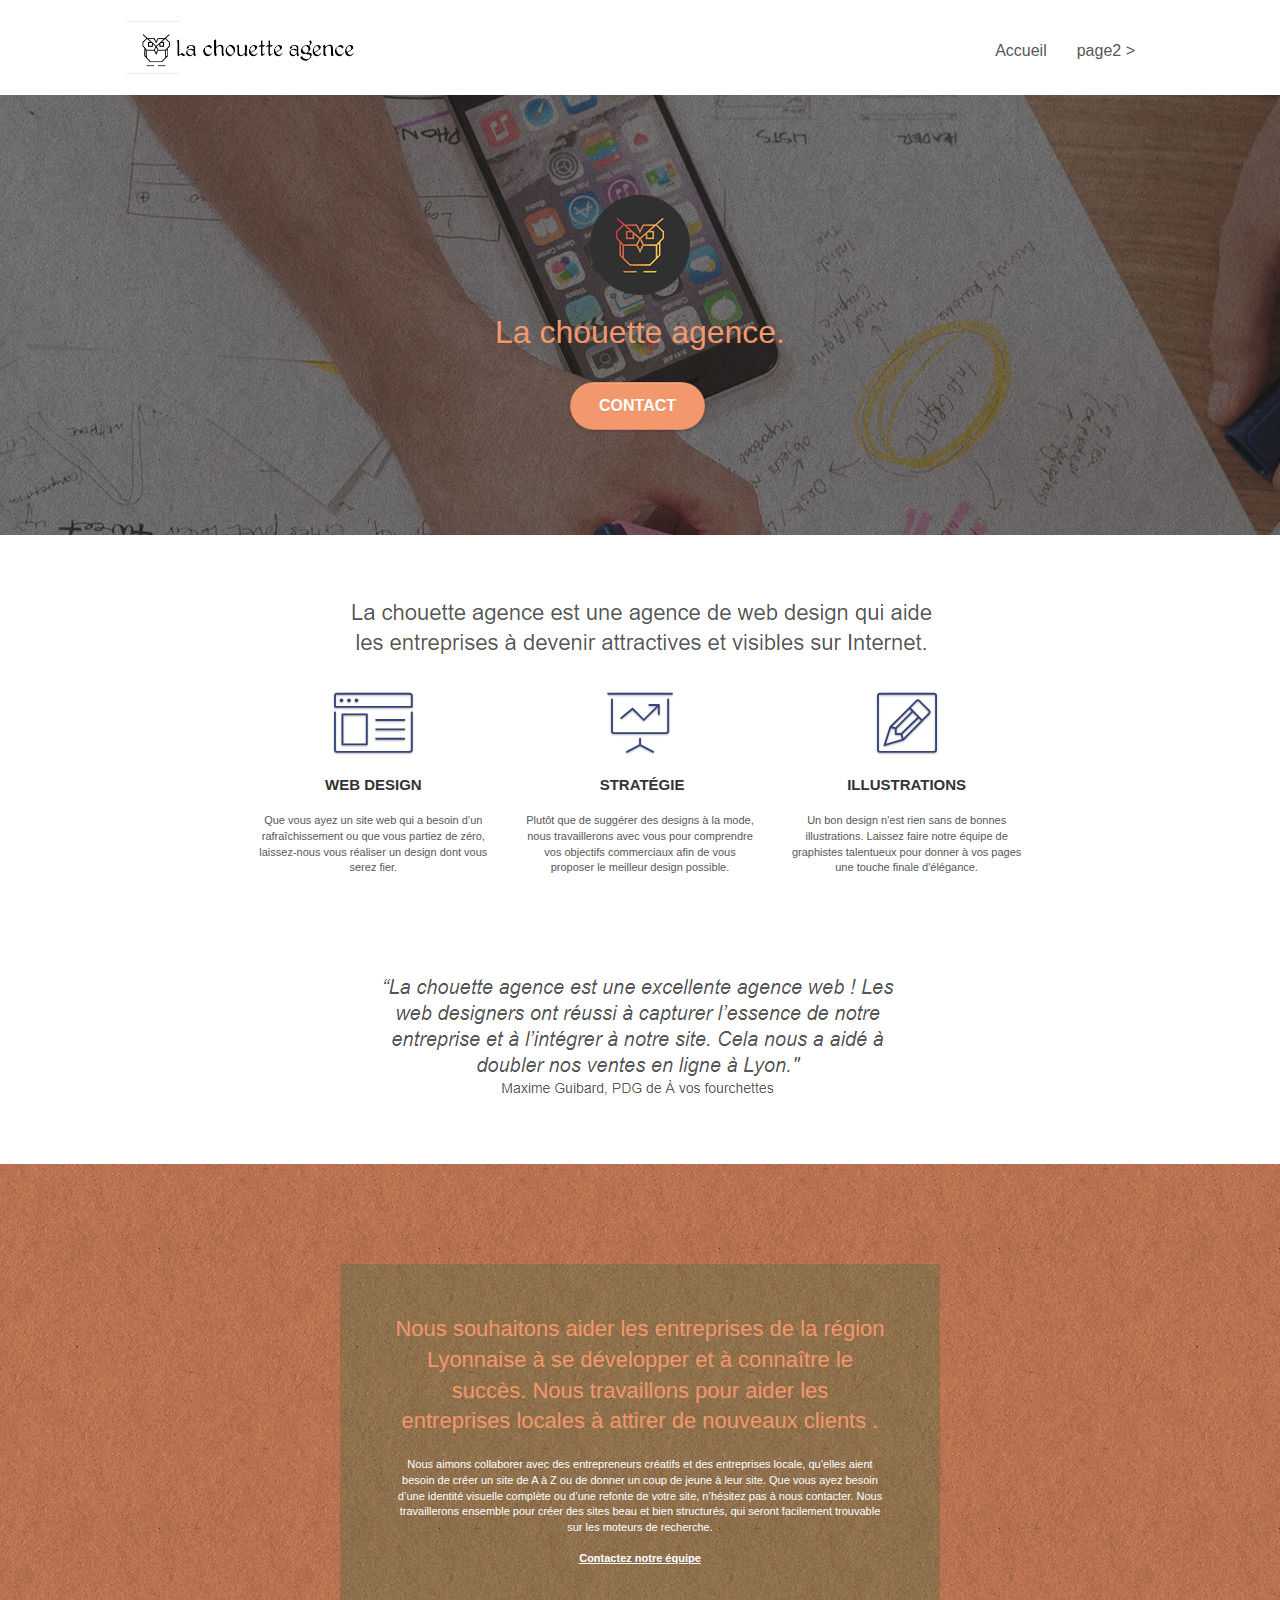
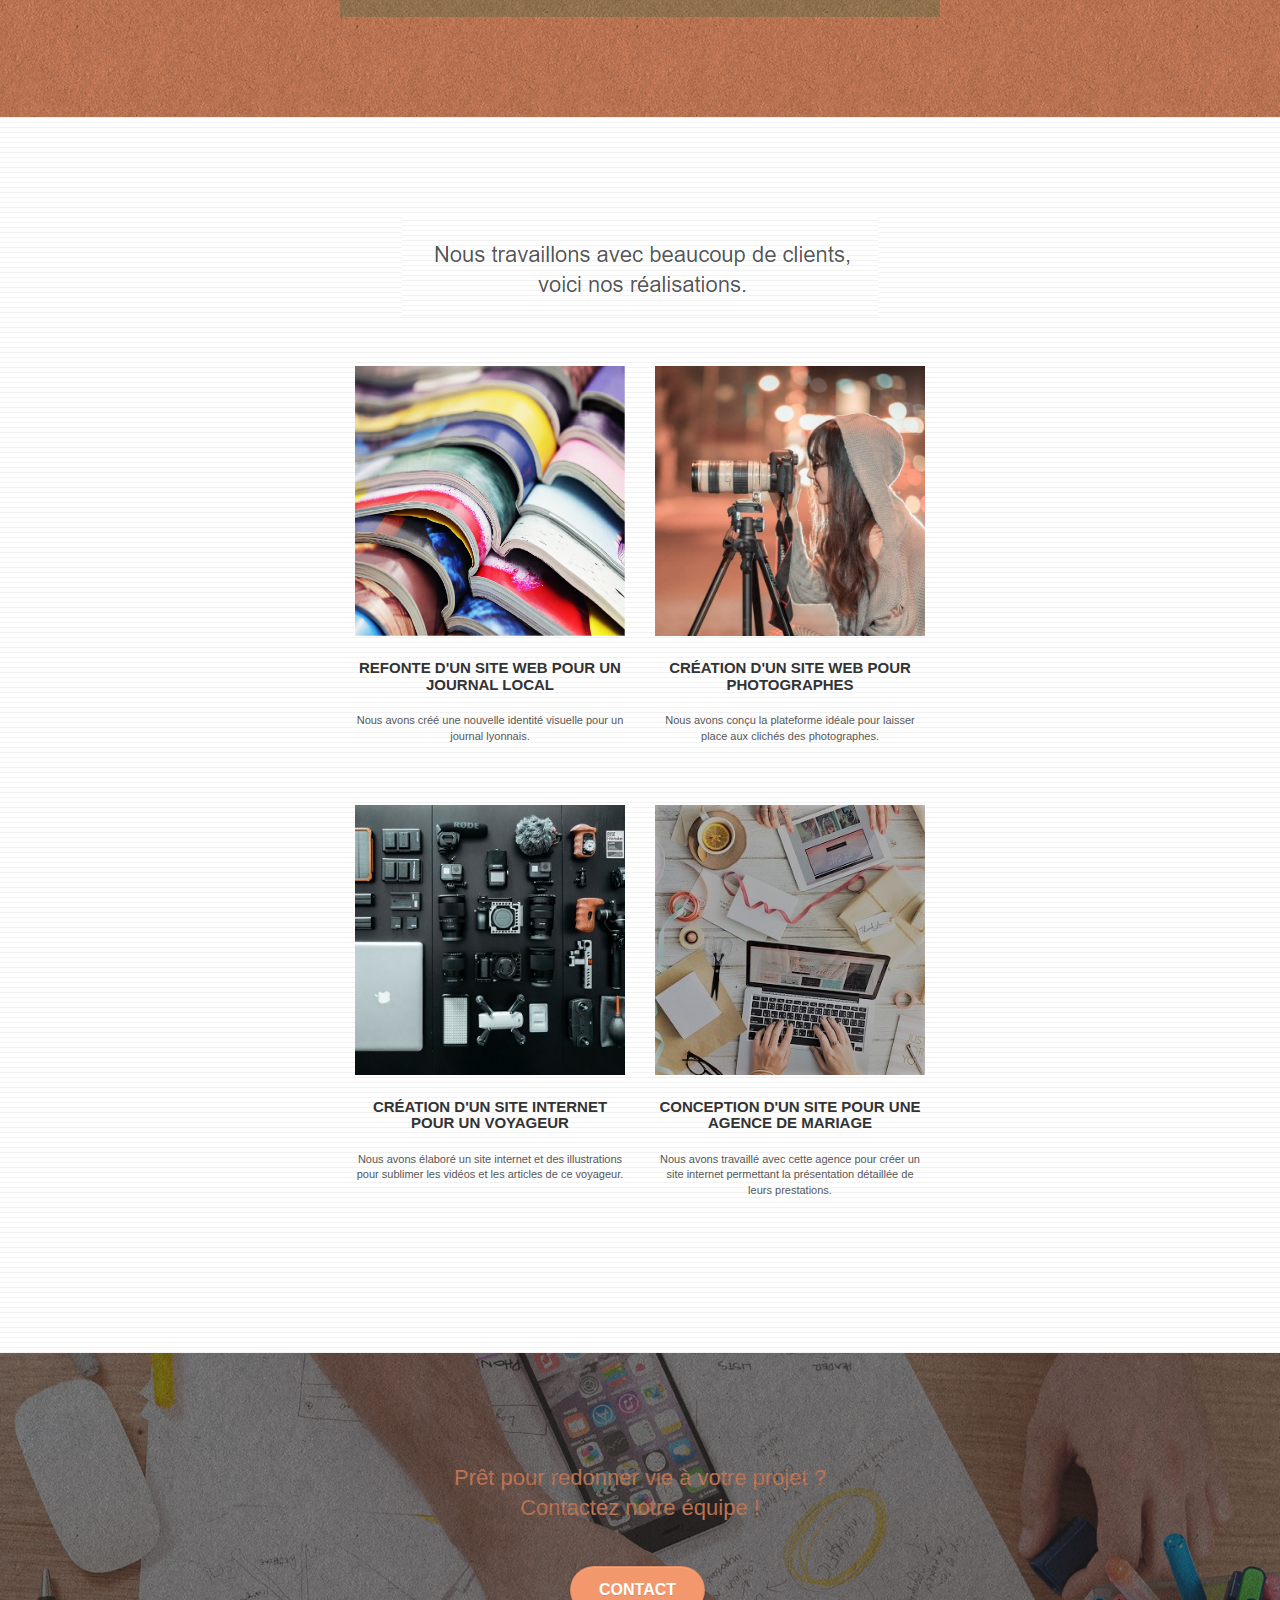
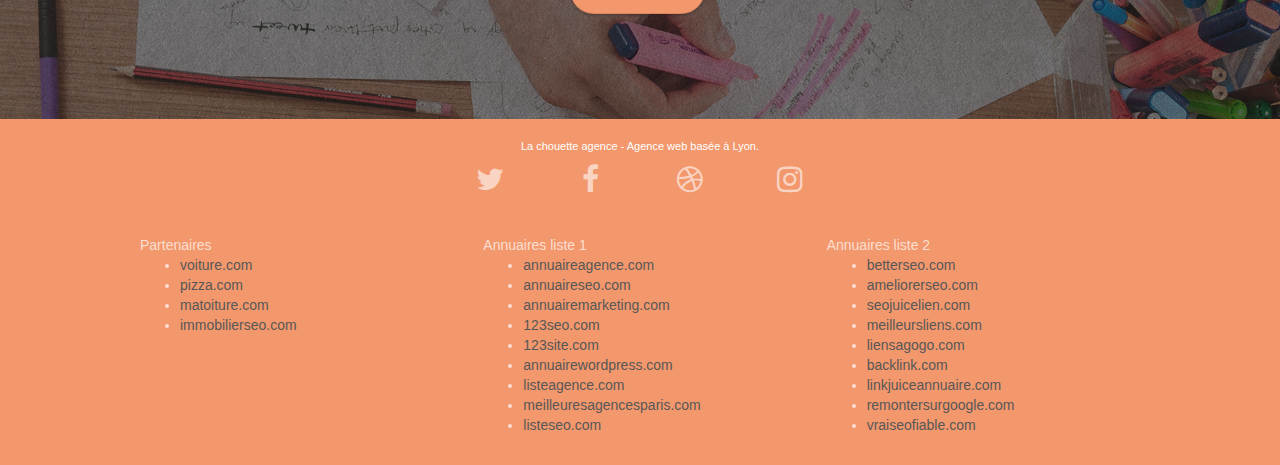
==== index.html @ 631adb6c "premier commit" ====
<!doctype html>
<html lang="Default">
<head>
    <meta charset="utf-8">
    <meta name="keywords" content="seo, google, site web, site internet, agence design paris, agence design, agence design,agence design,agence design,agence design,agence design,agence design,agence design,agence design">
    <meta name="description" content="">
    <meta name="viewport" content="width=device-width, initial-scale=1.0, viewport-fit=cover">
    <link rel="shortcut icon" type="image/png" href="favicon.jpg">
    
	<link rel="stylesheet" type="text/css" href="./css/bootstrap.css">
	<link rel="stylesheet" type="text/css" href="style.css">
	<link rel="stylesheet" type="text/css" href="./css/font-awesome.css">
	<link rel="stylesheet" type="text/css" href="./css/et-line.css">
	
    
	<script src="./js/jquery-2.1.0.js"></script>
	<script src="./js/bootstrap.js"></script>
	<script src="./js/blocs.js"></script>
	<script src="./js/jquery.touchSwipe.js" defer></script>
	<script src="./js/gmaps.js"></script>

    <title>.</title>

    
<!-- Analytics -->
 
<!-- Analytics END -->
    
</head>
<body>
<!-- Principal conteneur -->
<div class="page-container">
    
<!-- bloc-0 -->
<div class="bloc bgc-white l-bloc " id="bloc-0">
	<div class="container bloc-sm">

		<nav class="navbar row">
			<div class="navbar-header">
				<div class="keywords" style="color:#cccccc;font-size:1px;">Agence web à paris, stratégie web, web design, illustrations, design de site web, site web, web, internet, site internet, site</div>
				<a class="navbar-brand" href="index.html"><img src="img/la-chouette-agence.png" alt="paris web design logo agence web meilleure agence" height="40" /></a>
				<div class="keywords" style="color:#cccccc;font-size:1px;">Agence web à paris, stratégie web, web design, illustrations, design de site web, site web, web, internet, site internet, site</div>
				<button id="nav-toggle" type="button" class="ui-navbar-toggle navbar-toggle" data-toggle="collapse" data-target=".navbar-1">
					<span class="sr-only">Toggle navigation</span><span class="icon-bar"></span><span class="icon-bar"></span><span class="icon-bar"></span>
				</button>
			</div>
			<div class="collapse navbar-collapse navbar-1 special-dropdown-nav">
				<ul class="site-navigation nav navbar-nav">
					<li>
						<a href="index.html">Accueil</a>
					</li>
					<li>
					</li>
					<li>
						<a href="page2.html">page2 &gt;</a>
					</li>
				</ul>
			</div>
		</nav>
	</div>
</div>
<!-- bloc-0 END -->

<!-- bloc-1-presentation -->
<div class="bloc bgc-dark-slate-blue bg-banniere d-bloc bg-t-edge bloc-bg-texture texture-paper b-parallax" id="bloc-1-hero">
	<div class="container bloc-lg">
		<div class="row tight-width-whitespace">
			<div class="col-sm-12">
				<img src="img/logo.png" class="center-block image-resize-mode" width="100" alt="La chouette agence, agence web paris, création logo paris" />
				<h1 class="text-center hero-bloc-text tc-white ">
					La chouette agence.
				</h1>
				<div class="text-center">
					<a href="page2.html" class="btn btn-lg btn-clean btn-rd cta-hero btn-atomic-tangerine" id="cta-hero">Contact</a>
				</div>
			</div>
		</div>
	</div>
</div>
<!-- bloc-1-presentation END -->

<!-- bloc-2-services -->
<div class="bloc bgc-white l-bloc" id="bloc-2-services">
	<div class="container bloc-md">
		<div class="row">
			<div class="col-sm-12 text-center">
				<img alt="agence web, agence web paris, web design paris, stratégie web" src="img/title.png" />
			</div>
		</div>
		<div class="row voffset-lg med-width-whitespace">
			<div class="col-sm-4">
				<div class="text-center">
					<span class="et-icon-browser sm-shadow icon-dark-slate-blue icons icon-lg"></span>
				</div>
				<h3 class="mg-md text-center">
					Web design
				</h3>
				<p class="text-center ">
					Que vous ayez un site web qui a besoin d&rsquo;un rafraîchissement ou que vous partiez de zéro, laissez-nous vous réaliser un design dont vous serez fier.
				</p>
			</div>
			<div class="col-sm-4">
				<div class="text-center">
					<span class="et-icon-presentation sm-shadow icon-dark-slate-blue icons icon-lg"></span>
				</div>
				<h3 class="mg-md text-center">
					&nbsp;Stratégie
				</h3>
				<p class="text-center ">
					Plutôt que de suggérer des designs à la mode, nous travaillerons avec vous pour comprendre vos objectifs commerciaux afin de vous proposer le meilleur design possible.<br>
				</p>
			</div>
			<div class="col-sm-4">
				<div class="text-center">
					<span class="et-icon-edit sm-shadow icon-dark-slate-blue icons icon-lg"></span>
				</div>
				<h3 class="mg-md text-center">
					Illustrations
				</h3>
				<p class="text-center ">
					Un bon design n'est rien sans de bonnes illustrations. Laissez faire notre équipe de graphistes talentueux pour donner à vos pages une touche finale d'élégance.
				</p>
			</div>
		</div>
		<div class="row voffset-lg voffset">
			<div class="col-xs-12 col-md-8 col-md-offset-2 text-center">
				<img alt="agence web, agence web paris, web design paris, stratégie web" src="img/citation.png" />

			</div>
		</div>
	</div>
</div>
<!-- bloc-2-services END -->

<!-- bloc-3-what-i-do -->
<div class="bloc tc-white bgc-atomic-tangerine bg-presentation d-bloc bloc-bg-texture texture-paper b-parallax" id="bloc-3-what-i-do">
	<div class="container bloc-lg">
		<div class="row tight-width-whitespace black-background">
			<div class="col-sm-12">
				<h2 class="mg-md text-center tc-white">
					Nous souhaitons aider les entreprises de la région Lyonnaise à se développer et à connaître le succès. Nous travaillons pour aider les entreprises locales à attirer de nouveaux clients .<br>
				</h2>
				<p class="text-center white">
					Nous aimons collaborer avec des entrepreneurs créatifs et des entreprises locale, qu’elles aient besoin de créer un site de A à Z ou de donner un coup de jeune à leur site. Que vous ayez besoin d’une identité visuelle complète ou d’une refonte de votre site, n’hésitez pas à nous contacter. Nous travaillerons ensemble pour créer des sites beau et bien structurés, qui seront facilement trouvable sur les moteurs de recherche. <br><br><a class="ltc-white bold-link" href="page2.html">Contactez notre équipe</a><br>
				</p>
			</div>
		</div>
	</div>
</div>
<!-- bloc-3-what-i-do END -->

<!-- bloc-4-portfolio -->
<div class="bloc bgc-white bg-lines-h2-bg bg-repeat l-bloc" id="bloc-4-portfolio">
	<div class="container bloc-lg">
		<div class="row">
			<div class="col-sm-12 text-center">
				<img alt="agence web, agence web paris, web design paris, stratégie web" src="img/title2.png" />
			</div>
		</div>
		<div class="row tight-width-whitespace portfolio-row">
			<div class="col-sm-6">
				<a href="#" data-lightbox="img/1.jpg" data-gallery-id="gallery-1" data-caption="Refonte d'un site web pour un journal local" data-frame="snapshot-lb"><img src="img/1.jpg" alt="paris web design logo agence web meilleure agence et refonte site web journal" class="img-responsive portfolio-thumb" /></a>
				<h3 class="mg-md text-center">
					Refonte d'un site web pour un journal local
				</h3>
				<p class="text-center">
					Nous avons créé une nouvelle identité visuelle pour un journal lyonnais.
				</p>
			</div>
			<div class="col-sm-6">
				<a href="#" data-lightbox="img/2.jpg" data-gallery-id="gallery-1" data-caption="Création d'un site web pour photographes" data-frame="snapshot-lb"><img src="img/2.jpg" class="img-responsive portfolio-thumb" alt="paris web design logo agence web meilleure agence, Création d'un site web pour photographes" /></a>
				<h3 class="mg-md text-center">
					Création d'un site web pour photographes
				</h3>
				<p class="text-center">
					Nous avons conçu la plateforme idéale pour laisser place aux clichés des photographes.
				</p>
			</div>
		</div>
		<div class="row tight-width-whitespace portfolio-row">
			<div class="col-sm-6">
				<a href="#" data-lightbox="img/3.bmp" data-gallery-id="gallery-1" data-caption="Création d'un site internet pour un voyageur" data-frame="snapshot-lb"><img src="img/3.bmp" class="img-responsive portfolio-thumb" alt="paris web design logo agence web meilleure agence, Création d'un site web pour voyageur"/></a>
				<h3 class="mg-md text-center">
					Création d'un site internet pour un voyageur
				</h3>
				<p class="text-center">
					Nous avons élaboré un site internet et des illustrations pour sublimer les vidéos et les articles de ce voyageur.
				</p>
			</div>
			<div class="col-sm-6">
				<a href="#" data-lightbox="img/4.bmp" data-gallery-id="gallery-1" data-caption="Conception d'un site pour une agence de mariage" data-frame="snapshot-lb"><img src="img/4.bmp" class="img-responsive portfolio-thumb" alt="paris web design logo agence web meilleure agence, Création d'un site web pour agence de mariage" /></a>
				<h3 class="mg-md text-center">
					Conception d'un site pour une agence de mariage
				</h3>
				<p class="text-center">
					Nous avons travaillé avec cette agence pour créer un site internet permettant la présentation détaillée de leurs prestations.
				</p>
			</div>
		</div>
	</div>
</div>
<!-- bloc-4-portfolio END -->

<!-- bloc-5-cta -->
<div class="bloc bgc-dark-slate-blue bg-banniere d-bloc bloc-bg-texture texture-paper" id="bloc-5-cta">
	<div class="container bloc-lg">
		<div class="row">
			<h2 class="mg-md text-center tc-white">
				Prêt pour redonner vie à votre projet ?<br>Contactez notre équipe !
			</h2>
			<div class="col-sm-12 text-center">
				<a href="page2.html" class="btn btn-atomic-tangerine btn-clean btn-rd btn-lg cta-hero">Contact</a>
			</div>
		</div>
	</div>
</div>
<!-- bloc-5-cta END -->

<!-- Footer - bloc-8 -->
<div class="bloc bgc-atomic-tangerine d-bloc" id="bloc-8">
	<div class="container bloc-sm">
		<div class="row">
			<div class="col-sm-12">
				<p class="text-center white">
					La chouette agence - Agence web basée à Lyon.<br>
				</p>
				<div class="row row-no-gutters social">
					<div class="col-sm-3">
						<div class="text-center">
							<a class="social" href="index.html"><span class="fa fa-twitter icon-md"></span></a>
						</div>
					</div>
					<div class="col-sm-3">
						<div class="text-center">
							<a class="social" href="index.html"><span class="fa fa-facebook icon-md"></span></a>
						</div>
					</div>
					<div class="col-sm-3">
						<div class="text-center">
							<a class="social" href="index.html"><span class="fa fa-dribbble icon-md"></span></a>
						</div>
					</div>
					<div class="col-sm-3">
						<div class="text-center">
							<a class="social" href="index.html"><span class="fa fa-instagram icon-md"></span></a>
						</div>
					</div>
					<div class="keywords" style="color:#F3976C;">Agence web à paris, stratégie web, web design, illustrations, design de site web, site web, web, internet, site internet, site</div>
				</div>
				<div class="row">
					<div class="col-sm-4">
						Partenaires
							<ul>
								<li><a href="voiture.com">voiture.com</a></li>
								<li><a href="pizza.com">pizza.com</a></li>
								<li><a href="matoiture.com">matoiture.com</a></li>
								<li><a href="immobilierseo.com">immobilierseo.com</a></li>
							</ul>		
					</div>
					<div class="col-sm-4">
						Annuaires liste 1
						<ul>
							<li><a href="annuaireagence.com">annuaireagence.com</a></li>
							<li><a href="annuaireseo.com">annuaireseo.com</a></li>
							<li><a href="annuairemarketing.com">annuairemarketing.com</a></li>
							<li><a href="123seoture.com">123seo.com</a></li>
							<li><a href="123site.com">123site.com</a></li>
							<li><a href="annuairewordpress.com">annuairewordpress.com</a></li>
							<li><a href="listeagence.com">listeagence.com</a></li>
							<li><a href="meilleuresagencesparis.com">meilleuresagencesparis.com</a></li>
							<li><a href="listeseo.com">listeseo.com</a></li>
						</ul>
					</div>
					<div class="col-sm-4">
						Annuaires liste 2
						<ul>
							<li><a href="betterseo.com">betterseo.com</a></li>
							<li><a href="ameliorerseo.com">ameliorerseo.com</a></li>
							<li><a href="seojuicelien.com">seojuicelien.com</a></li>
							<li><a href="meilleursliens.com">meilleursliens.com</a></li>
							<li><a href="liensagogo.com">liensagogo.com</a></li>
							<li><a href="backlink.com">backlink.com</a></li>
							<li><a href="linkjuiceannuaire.com">linkjuiceannuaire.com</a></li>
							<li><a href="remontersurgoogle.com">remontersurgoogle.com</a></li>
							<li><a href="vraiseofiable.com">vraiseofiable.com</a></li>
						</ul>
					</div>
				</div>
			</div>
		</div>
	</div>
</div>
<!-- Footer - bloc-8 END -->

</div>
<!-- Principal conteneur END -->
    

</body>
</html>
---- style.css ----
body {
    margin: 0;
    padding: 0;
    background: #FFF;
    overflow-x: hidden;
    -webkit-font-smoothing: antialiased;
    -moz-osx-font-smoothing: grayscale;
}

a,
button {
    transition: all .3s ease-in-out;
    outline: none!important;
}

a:hover {
    text-decoration: none;
    cursor: pointer;
}

#page-loading-blocs-notifaction {
    position: fixed;
    top: 0;
    bottom: 0;
    width: 100%;
    z-index: 100000;
    background: #FFFFFF url("img/pageload-spinner.gif") no-repeat center center;
}

.bloc {
    width: 100%;
    clear: both;
    background: 50% 50% no-repeat;
    padding: 0 50px;
    -webkit-background-size: cover;
    -moz-background-size: cover;
    -o-background-size: cover;
    background-size: cover;
    position: relative;
}

.bloc .container {
    padding-left: 0;
    padding-right: 0;
}

.bloc-lg {
    padding: 100px 50px;
}

.bloc-md {
    padding: 50px;
}

.bloc-sm {
    padding: 20px 50px;
}

.bg-center,
.bg-l-edge,
.bg-r-edge,
.bg-t-edge,
.bg-b-edge,
.bg-tl-edge,
.bg-bl-edge,
.bg-tr-edge,
.bg-br-edge,
.bg-repeat {
    -webkit-background-size: auto!important;
    -moz-background-size: auto!important;
    -o-background-size: auto!important;
    background-size: auto!important;
}

.bg-repeat {
    background: repeat;
}

.bg-t-edge {
    background: top no-repeat;
}

.bloc-bg-texture::before {
    content: "";
    background-size: 2px 2px;
    position: absolute;
    top: 0;
    bottom: 0;
    left: 0;
    right: 0;
}

.texture-paper::before {
    background: url("img/texture-paper.png");
    background-size: 280px 280px;
}

.b-parallax {
    background-attachment: fixed;
}

.d-bloc {
    color: rgba(255, 255, 255, .7);
}

.d-bloc button:hover {
    color: rgba(255, 255, 255, .9);
}

.d-bloc .icon-round,
.d-bloc .icon-square,
.d-bloc .icon-rounded,
.d-bloc .icon-semi-rounded-a,
.d-bloc .icon-semi-rounded-b {
    border-color: rgba(255, 255, 255, .9);
}

.d-bloc .divider-h span {
    border-color: rgba(255, 255, 255, .2);
}

.d-bloc .a-btn,
.d-bloc .navbar a,
.d-bloc .navbar-brand,
.d-bloc a .icon-sm,
.d-bloc a .icon-md,
.d-bloc a .icon-lg,
.d-bloc a .icon-xl,
.d-bloc h1 a,
.d-bloc h2 a,
.d-bloc h3 a,
.d-bloc h4 a,
.d-bloc h5 a,
.d-bloc h6 a,
.d-bloc p a {
    color: rgba(255, 255, 255, .6);
}

.d-bloc .a-btn:hover,
.d-bloc .navbar a:hover,
.d-bloc .navbar-brand:hover,
.d-bloc a:hover .icon-sm,
.d-bloc a:hover .icon-md,
.d-bloc a:hover .icon-lg,
.d-bloc a:hover .icon-xl,
.d-bloc h1 a:hover,
.d-bloc h2 a:hover,
.d-bloc h3 a:hover,
.d-bloc h4 a:hover,
.d-bloc h5 a:hover,
.d-bloc h6 a:hover,
.d-bloc p a:hover {
    color: rgba(255, 255, 255, 1);
}

.d-bloc .navbar-toggle .icon-bar {
    background: rgba(255, 255, 255, 1);
}

.d-bloc .btn-wire,
.d-bloc .btn-wire:hover {
    color: rgba(255, 255, 255, 1);
    border-color: rgba(255, 255, 255, 1);
}

.d-bloc .panel {
    color: rgba(0, 0, 0, .5);
}

.d-bloc .panel button:hover {
    color: rgba(0, 0, 0, .7);
}

.d-bloc .panel icon {
    border-color: rgba(0, 0, 0, .7);
}

.d-bloc .panel .divider-h span {
    border-color: rgba(0, 0, 0, .1);
}

.d-bloc .panel .a-btn {
    color: rgba(0, 0, 0, .6);
}

.d-bloc .panel .a-btn:hover {
    color: rgba(0, 0, 0, 1);
}

.d-bloc .panel .btn-wire,
.d-bloc .panel .btn-wire:hover {
    color: rgba(0, 0, 0, .7);
    border-color: rgba(0, 0, 0, .3);
}

.d-bloc .panel,
.l-bloc {
    color: rgba(0, 0, 0, .5);
}

.d-bloc .panel button:hover,
.l-bloc button:hover {
    color: rgba(0, 0, 0, .7);
}

.l-bloc .icon-round,
.l-bloc .icon-square,
.l-bloc .icon-rounded,
.l-bloc .icon-semi-rounded-a,
.l-bloc .icon-semi-rounded-b {
    border-color: rgba(0, 0, 0, .7);
}

.d-bloc .panel .divider-h span,
.l-bloc .divider-h span {
    border-color: rgba(0, 0, 0, .1);
}

.d-bloc .panel .a-btn,
.l-bloc .a-btn,
.l-bloc .navbar a,
.l-bloc .navbar-brand,
.l-bloc a .icon-sm,
.l-bloc a .icon-md,
.l-bloc a .icon-lg,
.l-bloc a .icon-xl,
.l-bloc h1 a,
.l-bloc h2 a,
.l-bloc h3 a,
.l-bloc h4 a,
.l-bloc h5 a,
.l-bloc h6 a,
.l-bloc p a {
    color: rgba(0, 0, 0, .6);
}

.d-bloc .panel .a-btn:hover,
.l-bloc .a-btn:hover,
.l-bloc .navbar a:hover,
.l-bloc .navbar-brand:hover,
.l-bloc a:hover .icon-sm,
.l-bloc a:hover .icon-md,
.l-bloc a:hover .icon-lg,
.l-bloc a:hover .icon-xl,
.l-bloc h1 a:hover,
.l-bloc h2 a:hover,
.l-bloc h3 a:hover,
.l-bloc h4 a:hover,
.l-bloc h5 a:hover,
.l-bloc h6 a:hover,
.l-bloc p a:hover {
    color: rgba(0, 0, 0, 1);
}

.l-bloc .navbar-toggle .icon-bar {
    color: rgba(0, 0, 0, .6);
}

.d-bloc .panel .btn-wire,
.d-bloc .panel .btn-wire:hover,
.l-bloc .btn-wire,
.l-bloc .btn-wire:hover {
    color: rgba(0, 0, 0, .7);
    border-color: rgba(0, 0, 0, .3);
}

.voffset {
    margin-top: 30px;
}

.voffset-lg {
    margin-top: 80px;
}

.row-no-gutters {
    margin-right: 0;
    margin-left: 0;
}

.row.row-no-gutters > [class^="col-"],
.row.row-no-gutters > [class*=" col-"] {
    padding-right: 0;
    padding-left: 0;
}

#bloc-1-hero h1 {
    font-size: 32px;
}

.navbar {
    margin-bottom: 0;
    z-index: 1;
}

.navbar-brand {
    height: auto;
    padding: 3px 15px;
    font-size: 25px;
    font-weight: normal;
    font-weight: 600;
    line-height: 44px;
}

.navbar-brand img {
    max-height: 200px;
    margin: 0 5px 0 0;
    display: inline;
}

.navbar-brand img[src$=svg] {
    min-width: 100px;
}

.nav-center .navbar-brand img {
    margin: 0;
}

.navbar .nav {
    padding-top: 2px;
    margin-right: -16px;
    float: right;
    z-index: 1;
}

.nav > li {
    float: left;
    margin-top: 4px;
    font-size: 16px;
}

.navbar-nav .open .dropdown-menu > li > a {
    text-align: inherit;
}

.nav > li a:hover,
.nav > li a:focus {
    background: transparent;
}

.navbar-toggle {
    margin: 10px 10px 0 0;
    border: 0px;
}

.navbar-toggle:hover {
    background: transparent!important;
}

.navbar-toggle .icon-bar {
    background-color: rgba(0, 0, 0, .5);
    width: 26px;
}

.nav-invert .navbar .nav {
    float: left;
}

.nav-invert .navbar-header,
.nav-invert .navbar-brand {
    float: right;
    position: relative;
    z-index: 2;
}

@media (min-width: 768px) {
    .site-navigation {
        position: absolute;
        top: 50%;
        right: 20px;
        transform: translate(0, -50%);
        -webkit-transform: translateY(-50%);
    }
    .nav > li .dropdown-menu a,
    .nav > li .dropdown-menu a:hover {
        color: #484848;
    }
    .nav-invert .site-navigation {
        left: 0;
        right: 0;
    }
    .nav-center {
        text-align: center;
    }
    .nav-center .navbar-header {
        width: 100%;
    }
    .nav-center .navbar-header,
    .nav-center .navbar-brand,
    .nav-center .nav > li {
        float: none;
        display: inline-block;
    }
    .nav-center .site-navigation {
        position: relative;
        width: 100%;
        right: 0;
        margin-right: 0px;
        margin-top: 20px;
    }
    .nav-center.mini-nav .navbar-toggle {
        float: none;
        margin: 10px auto 0;
    }
}

.nav > li > .dropdown a {
    background: none!important;
    display: block;
    padding: 14px 15px;
}

nav .caret {
    margin: 0 5px;
}

.dropdown-menu .dropdown-menu {
    top: -8px;
    left: 100%;
}

.dropdown-menu .dropmenu-flow-right {
    top: 100%;
    left: 0;
    margin-left: -1px;
    border-top-left-radius: 0;
    border-top-right-radius: 0;
}

.dropdown-menu .dropdown span {
    border: 4px solid black;
    border-top-color: transparent;
    border-right-color: transparent;
    border-bottom-color: transparent;
    margin: 6px -5px 0 0!important;
    float: right;
}

.mg-md {
    margin-top: 10px;
    margin-bottom: 20px;
}

.mg-lg {
    margin-top: 10px;
    margin-bottom: 40px;
}

.btn {
    margin: 0 5px 5px 0;
}

.btn.pull-right {
    margin: 0 0 5px 5px;
}

.btn-d,
.btn-d:hover,
.btn-d:focus {
    color: #FFF;
    background: rgba(0, 0, 0, .3);
}

button {
    outline: none!important;
}

.btn-rd {
    border-radius: 40px;
}

.btn-clean {
    border: 1px solid rgba(0, 0, 0, .08);
    border-bottom-color: rgba(0, 0, 0, .1);
    text-shadow: 0 1px 0 rgba(0, 0, 1, .1);
    box-shadow: 0 1px 3px rgba(0, 0, 1, .25), inset 0 1px 0 0 rgba(255, 255, 255, .15);
}

.icon-md {
    font-size: 30px!important;
}

.icon-lg {
    font-size: 60px!important;
}

.sm-shadow {
    text-shadow: 0 1px 2px rgba(0, 0, 0, .3);
}

.panel-sq,
.panel-sq .panel-heading,
.panel-sq .panel-footer {
    border-radius: 0;
}

.panel-rd {
    border-radius: 30px;
}

.panel-rd .panel-heading {
    border-radius: 29px 29px 0 0;
}

.panel-rd .panel-footer {
    border-radius: 0 0 29px 29px;
}

.form-control {
    border-color: rgba(0, 0, 0, .1);
    box-shadow: none;
}

.scrollToTop {
    width: 40px;
    height: 40px;
    position: fixed;
    bottom: 20px;
    right: 20px;
    opacity: 0;
    z-index: 500;
    transition: all .3s ease-in-out;
}

.scrollToTop span {
    margin-top: 6px;
}

.showScrollTop {
    font-size: 14px;
    opacity: 1;
}

a[data-lightbox] {
    position: relative;
    display: block;
    text-align: center;
}

a[data-lightbox]:hover::before {
    content: "+";
    font-family: "HelveticaNeue-Light", "Helvetica Neue Light", "Helvetica Neue", Helvetica, Arial;
    font-size: 32px;
    width: 50px;
    height: 50px;
    margin-left: -25px;
    border-radius: 50%;
    background: rgba(0, 0, 0, .6);
    color: #FFF;
    font-weight: 100;
    z-index: 1;
    position: absolute;
    top: 50%;
    transform: translateY(-50%);
    -webkit-transform: translateY(-50%);
}

a[data-lightbox]:hover img {
    opacity: 0.6;
    -webkit-animation-fill-mode: none;
    animation-fill-mode: none;
}

#lightbox-modal {
    display: flex;
    align-items: center;
}

#lightbox-modal .modal-dialog {
    width: 90%;
    max-width: 900px;
    margin: 0 auto 0;
}

#lightbox-modal .modal-dialog img {
    max-height: 90vh;
    margin: 0 auto;
}

.lightbox-caption {
    padding: 20px;
    color: #FFF;
    background: rgba(0, 0, 0, .5);
    position: absolute;
    left: 15px;
    right: 15px;
    bottom: 5px;
}

.close-lightbox {
    color: #FFF;
    font-size: 30px;
    position: absolute;
    top: 20px;
    right: 20px;
    z-index: 20;
    background: rgba(0, 0, 0, .5);
    border: none;
    line-height: 30px;
    padding: 0 9px 5px;
    opacity: 0.3;
}

.close-lightbox:hover,
.next-lightbox:hover,
.prev-lightbox:hover {
    opacity: 1.0;
    color: #FFF;
}

.next-lightbox,
.prev-lightbox {
    font-size: 20px;
    color: rgba(255, 255, 255, .9);
    background: rgba(0, 0, 0, .5);
    transition: all .2s ease-in-out;
    position: absolute;
    top: 45%;
    z-index: 1;
    opacity: 0.4;
}

.next-lightbox {
    padding: 6px 8px 1px 13px;
    right: 25px;
}

.prev-lightbox {
    padding: 6px 13px 1px 10px;
    left: 25px;
}

.snapshot-lb .modal-body {
    padding-bottom: 45px;
}

.snapshot-lb .lightbox-caption {
    padding: 0;
    color: rgba(0, 0, 0, .5);
    background: none;
}

h1,
h2,
h3,
h4,
h5,
h6,
p,
label,
.btn,
a {
    font-family: "helvetica";
    font-weight: 400;
    color: #575757!important;
}

.container {
    max-width: 1000px;
}

.hero-bloc-text {
    font-size: 38px;
}

.hero-bloc-text-sub {
    font-size: 36px;
}

.statement-bloc-text {
    line-height: 26px;
    font-style: italic;
    font-size: 20px;
    text-align: center;
    font-weight: lighter;
    max-width: 520px;
    margin: auto auto auto auto;
}

p {
    font-size: 11px;
}

.tight-width-whitespace {
    max-width: 600px;
    margin: auto auto auto auto;
}

.h1 {
    font-size: 20px;
    font-family: "Open Sans";
}

.cta-hero {
    margin-top: 22px;
    color: #FFFFFF!important;
    text-transform: uppercase;
    padding: 12px 28px 12px 28px;
    font-size: 16px;
    font-weight: 700;
}

.social {
    max-width: 400px;
    margin: auto auto auto auto;
}

h2 {
    font-size: 22px;
    line-height: 1.4em;
}

h3 {
    font-size: 15px;
    text-transform: uppercase;
    font-weight: 700;
    color: #333333!important;
}

.med-width-whitespace {
    max-width: 800px;
    margin: auto auto auto auto;
    box-shadow: 0px 0px 0px #000000;
}

h1 {
    color: #333333!important;
}

h4 {
    color: #333333!important;
}

.icons {
    margin-bottom: 14px;
    margin-top: 24px;
}

.white {
    color: #FFFFFF!important;
}

.portfolio-thumb {
    margin-bottom: 24px;
}

.portfolio-row {
    margin-bottom: 44px;
    margin-top: 50px;
}

.avatar {
    box-shadow: 0px 4px 9px rgba(0, 0, 0, 0.3);
}

.black-background {
    background-color: rgba(165, 147, 99, 0.7);
    padding: 40px 40px 40px 40px;
}

.bold-link {
    font-weight: 900;
    text-decoration: underline!important;
}

.bgc-white {
    background-color: #FFFFFF;
}

.bgc-dark-slate-blue {
    background-color: #364577;
}

.bgc-atomic-tangerine {
    background-color: #F3976C;
}

.tc-white {
    color: #F3976C!important;
}

.btn-atomic-tangerine {
    background: #F3976C;
    color: #FFFFFF!important;
}

.btn-atomic-tangerine:hover {
    background: #c27956!important;
    color: #FFFFFF!important;
}

.ltc-white {
    color: #FFFFFF!important;
}

.ltc-white:hover {
    color: #cccccc!important;
}

.ltc-atomic-tangerine {
    color: #F3976C!important;
}

.ltc-atomic-tangerine:hover {
    color: #c27956!important;
}

.icon-dark-slate-blue {
    color: #364577!important;
    border-color: #364577!important;
}

.bg-dots-bg {
    background-image: url("img/dots-bg.png");
}

.bg-lines-h2-bg {
    background-image: url("img/lines-h2-bg.png");
}

.bg-banniere {
    background-image: url("img/la-chouette-agence-banniere.jpg");
}

.bg-presentation {
    background-image: url("img/image-de-presentation.bmp");
}

@media (max-width: 1024px) {
    .bloc {
        padding-left: 20px;
        padding-right: 20px;
    }
    .bloc.full-width-bloc,
    .bloc-tile-2.full-width-bloc .container,
    .bloc-tile-3.full-width-bloc .container,
    .bloc-tile-4.full-width-bloc .container {
        padding-left: 0;
        padding-right: 0;
    }
}

@media (max-width: 992px) and (min-width: 768px) {
    .navbar .nav {
        max-width: 80%
    }
    .nav-center.navbar .nav {
        max-width: 100%
    }
}

@media only screen and (min-device-width: 768px) and (max-device-width: 1024px) and (orientation: landscape) {
    .b-parallax {
        background-attachment: scroll;
    }
}

@media only screen and (min-device-width: 1024px) and (max-device-width: 1366px) and (-webkit-min-device-pixel-ratio: 1.5) {
    .b-parallax {
        background-attachment: scroll;
    }
}

@media (max-width: 991px) {
    .container {
        width: 100%;
    }
    .b-parallax {
        background-attachment: scroll;
    }
    .page-container,
    #hero-bloc {
        overflow-x: hidden;
        position: relative;
    }
    .bloc {
        padding-left: constant(safe-area-inset-left);
        padding-right: constant(safe-area-inset-right);
    }
    .bloc-group,
    .bloc-group .bloc {
        display: block;
        width: 100%;
    }
    .bloc-fill-screen .fill-bloc-top-edge,
    .bloc-fill-screen .fill-bloc-bottom-edge {
        padding: 0 20px;
        padding-left: constant(safe-area-inset-left);
        padding-right: constant(safe-area-inset-right);
    }
}

@media (max-width: 767px) {
    .page-container {
        overflow-x: hidden;
        position: relative;
    }
    h1,
    h2,
    h3,
    h4,
    h5,
    h6,
    p,
    #disqus_thread {
        padding-left: 10px!important;
        padding-right: 10px!important;
    }
    .b-parallax {
        background-attachment: scroll;
    }
    .navbar .nav {
        padding-top: 0;
        border-top: 1px solid rgba(0, 0, 0, .2);
        float: none!important;
    }
    .navbar.row {
        margin-left: 0;
        margin-right: 0;
    }
    .site-navigation {
        position: inherit;
        transform: none;
        -webkit-transform: none;
        -ms-transform: none;
    }
    .nav > li {
        margin-top: 0;
        border-bottom: 1px solid rgba(0, 0, 0, .1);
        background: rgba(0, 0, 0, .05);
        text-align: left;
        padding-left: 15px;
        width: 100%;
    }
    .nav > li:hover {
        background: rgba(0, 0, 0, .08);
    }
    .dropdown .dropdown a .caret {
        float: none;
        margin: 5px 0 0 10px!important;
        border: 4px solid black;
        border-bottom-color: transparent;
        border-right-color: transparent;
        border-left-color: transparent;
    }
    #hero-bloc .navbar .nav {
        background: rgba(0, 0, 0, .8);
    }
    #hero-bloc .navbar .nav a {
        color: rgba(255, 255, 255, .6);
    }
    .hero {
        padding: 50px 0;
    }
    .hero-nav {
        left: -1px;
        right: -1px;
    }
    .navbar-collapse {
        padding: 0;
        overflow-x: hidden;
        -webkit-box-shadow: none;
        box-shadow: none;
    }
    .navbar-brand img {
        max-height: 40px;
        width: auto;
    }
    .nav-invert .navbar-header {
        float: none;
        width: 100%;
    }
    .nav-invert .navbar-toggle {
        float: left;
        margin-left: 10px;
    }
    .bloc {
        padding-left: 0;
        padding-right: 0;
    }
    .bloc-xxl,
    .bloc-xl,
    .bloc-lg {
        padding: 40px 0;
    }
    .bloc-sm,
    .bloc-md {
        padding-left: 0;
        padding-right: 0;
    }
    .bloc-tile-2 .container,
    .bloc-tile-3 .container,
    .bloc-tile-4 .container,
    .bloc-fill-screen .fill-bloc-top-edge,
    .bloc-fill-screen .fill-bloc-bottom-edge {
        padding-left: 0;
        padding-right: 0;
    }
    .a-block {
        padding: 0 10px;
    }
    .btn-dwn {
        display: none;
    }
    .voffset {
        margin-top: 5px;
    }
    .voffset-md {
        margin-top: 20px;
    }
    .voffset-lg {
        margin-top: 30px;
    }
    form {
        padding: 5px;
    }
    .close-lightbox {
        display: inline-block;
    }
    .blocsapp-device-iphone5 {
        background-size: 216px 425px;
        padding-top: 60px;
        width: 216px;
        height: 425px;
    }
    .blocsapp-device-iphone5 img {
        width: 180px;
        height: 320px;
    }
}

@media (max-width: 400px) {
    .bloc {
        padding-left: 0;
        padding-right: 0;
    }
}

@media (max-width: 767px) {
    .bloc-mob-center-text {
        text-align: center;
    }
}
---- css/et-line.css ----
@font-face {
    font-family: et-line;
    src: url(../fonts/et-line.eot);
    src: url(../fonts/et-line.eot?#iefix) format('embedded-opentype'), url(../fonts/et-line.woff) format('woff'), url(../fonts/et-line.ttf) format('truetype'), url(../fonts/et-line.svg#et-line) format('svg');
    font-weight: 400;
    font-style: normal
}

.et-icon-adjustments,
.et-icon-alarmclock,
.et-icon-anchor,
.et-icon-aperture,
.et-icon-attachment,
.et-icon-bargraph,
.et-icon-basket,
.et-icon-beaker,
.et-icon-bike,
.et-icon-book-open,
.et-icon-briefcase,
.et-icon-browser,
.et-icon-calendar,
.et-icon-camera,
.et-icon-caution,
.et-icon-chat,
.et-icon-circle-compass,
.et-icon-clipboard,
.et-icon-clock,
.et-icon-cloud,
.et-icon-compass,
.et-icon-desktop,
.et-icon-dial,
.et-icon-document,
.et-icon-documents,
.et-icon-download,
.et-icon-dribbble,
.et-icon-edit,
.et-icon-envelope,
.et-icon-expand,
.et-icon-facebook,
.et-icon-flag,
.et-icon-focus,
.et-icon-gears,
.et-icon-genius,
.et-icon-gift,
.et-icon-global,
.et-icon-globe,
.et-icon-googleplus,
.et-icon-grid,
.et-icon-happy,
.et-icon-hazardous,
.et-icon-heart,
.et-icon-hotairballoon,
.et-icon-hourglass,
.et-icon-key,
.et-icon-laptop,
.et-icon-layers,
.et-icon-lifesaver,
.et-icon-lightbulb,
.et-icon-linegraph,
.et-icon-linkedin,
.et-icon-lock,
.et-icon-magnifying-glass,
.et-icon-map,
.et-icon-map-pin,
.et-icon-megaphone,
.et-icon-mic,
.et-icon-mobile,
.et-icon-newspaper,
.et-icon-notebook,
.et-icon-paintbrush,
.et-icon-paperclip,
.et-icon-pencil,
.et-icon-phone,
.et-icon-picture,
.et-icon-pictures,
.et-icon-piechart,
.et-icon-presentation,
.et-icon-pricetags,
.et-icon-printer,
.et-icon-profile-female,
.et-icon-profile-male,
.et-icon-puzzle,
.et-icon-quote,
.et-icon-recycle,
.et-icon-refresh,
.et-icon-ribbon,
.et-icon-rss,
.et-icon-sad,
.et-icon-scissors,
.et-icon-scope,
.et-icon-search,
.et-icon-shield,
.et-icon-speedometer,
.et-icon-strategy,
.et-icon-streetsign,
.et-icon-tablet,
.et-icon-target,
.et-icon-telescope,
.et-icon-toolbox,
.et-icon-tools,
.et-icon-tools-2,
.et-icon-trophy,
.et-icon-tumblr,
.et-icon-twitter,
.et-icon-upload,
.et-icon-video,
.et-icon-wallet,
.et-icon-wine {
    font-family: et-line;
    speak: none;
    font-style: normal;
    font-weight: 400;
    font-variant: normal;
    text-transform: none;
    line-height: 1;
    -webkit-font-smoothing: antialiased;
    -moz-osx-font-smoothing: grayscale;
    display: inline-block
}

.et-icon-mobile:before {
    content: "\e000"
}

.et-icon-laptop:before {
    content: "\e001"
}

.et-icon-desktop:before {
    content: "\e002"
}

.et-icon-tablet:before {
    content: "\e003"
}

.et-icon-phone:before {
    content: "\e004"
}

.et-icon-document:before {
    content: "\e005"
}

.et-icon-documents:before {
    content: "\e006"
}

.et-icon-search:before {
    content: "\e007"
}

.et-icon-clipboard:before {
    content: "\e008"
}

.et-icon-newspaper:before {
    content: "\e009"
}

.et-icon-notebook:before {
    content: "\e00a"
}

.et-icon-book-open:before {
    content: "\e00b"
}

.et-icon-browser:before {
    content: "\e00c"
}

.et-icon-calendar:before {
    content: "\e00d"
}

.et-icon-presentation:before {
    content: "\e00e"
}

.et-icon-picture:before {
    content: "\e00f"
}

.et-icon-pictures:before {
    content: "\e010"
}

.et-icon-video:before {
    content: "\e011"
}

.et-icon-camera:before {
    content: "\e012"
}

.et-icon-printer:before {
    content: "\e013"
}

.et-icon-toolbox:before {
    content: "\e014"
}

.et-icon-briefcase:before {
    content: "\e015"
}

.et-icon-wallet:before {
    content: "\e016"
}

.et-icon-gift:before {
    content: "\e017"
}

.et-icon-bargraph:before {
    content: "\e018"
}

.et-icon-grid:before {
    content: "\e019"
}

.et-icon-expand:before {
    content: "\e01a"
}

.et-icon-focus:before {
    content: "\e01b"
}

.et-icon-edit:before {
    content: "\e01c"
}

.et-icon-adjustments:before {
    content: "\e01d"
}

.et-icon-ribbon:before {
    content: "\e01e"
}

.et-icon-hourglass:before {
    content: "\e01f"
}

.et-icon-lock:before {
    content: "\e020"
}

.et-icon-megaphone:before {
    content: "\e021"
}

.et-icon-shield:before {
    content: "\e022"
}

.et-icon-trophy:before {
    content: "\e023"
}

.et-icon-flag:before {
    content: "\e024"
}

.et-icon-map:before {
    content: "\e025"
}

.et-icon-puzzle:before {
    content: "\e026"
}

.et-icon-basket:before {
    content: "\e027"
}

.et-icon-envelope:before {
    content: "\e028"
}

.et-icon-streetsign:before {
    content: "\e029"
}

.et-icon-telescope:before {
    content: "\e02a"
}

.et-icon-gears:before {
    content: "\e02b"
}

.et-icon-key:before {
    content: "\e02c"
}

.et-icon-paperclip:before {
    content: "\e02d"
}

.et-icon-attachment:before {
    content: "\e02e"
}

.et-icon-pricetags:before {
    content: "\e02f"
}

.et-icon-lightbulb:before {
    content: "\e030"
}

.et-icon-layers:before {
    content: "\e031"
}

.et-icon-pencil:before {
    content: "\e032"
}

.et-icon-tools:before {
    content: "\e033"
}

.et-icon-tools-2:before {
    content: "\e034"
}

.et-icon-scissors:before {
    content: "\e035"
}

.et-icon-paintbrush:before {
    content: "\e036"
}

.et-icon-magnifying-glass:before {
    content: "\e037"
}

.et-icon-circle-compass:before {
    content: "\e038"
}

.et-icon-linegraph:before {
    content: "\e039"
}

.et-icon-mic:before {
    content: "\e03a"
}

.et-icon-strategy:before {
    content: "\e03b"
}

.et-icon-beaker:before {
    content: "\e03c"
}

.et-icon-caution:before {
    content: "\e03d"
}

.et-icon-recycle:before {
    content: "\e03e"
}

.et-icon-anchor:before {
    content: "\e03f"
}

.et-icon-profile-male:before {
    content: "\e040"
}

.et-icon-profile-female:before {
    content: "\e041"
}

.et-icon-bike:before {
    content: "\e042"
}

.et-icon-wine:before {
    content: "\e043"
}

.et-icon-hotairballoon:before {
    content: "\e044"
}

.et-icon-globe:before {
    content: "\e045"
}

.et-icon-genius:before {
    content: "\e046"
}

.et-icon-map-pin:before {
    content: "\e047"
}

.et-icon-dial:before {
    content: "\e048"
}

.et-icon-chat:before {
    content: "\e049"
}

.et-icon-heart:before {
    content: "\e04a"
}

.et-icon-cloud:before {
    content: "\e04b"
}

.et-icon-upload:before {
    content: "\e04c"
}

.et-icon-download:before {
    content: "\e04d"
}

.et-icon-target:before {
    content: "\e04e"
}

.et-icon-hazardous:before {
    content: "\e04f"
}

.et-icon-piechart:before {
    content: "\e050"
}

.et-icon-speedometer:before {
    content: "\e051"
}

.et-icon-global:before {
    content: "\e052"
}

.et-icon-compass:before {
    content: "\e053"
}

.et-icon-lifesaver:before {
    content: "\e054"
}

.et-icon-clock:before {
    content: "\e055"
}

.et-icon-aperture:before {
    content: "\e056"
}

.et-icon-quote:before {
    content: "\e057"
}

.et-icon-scope:before {
    content: "\e058"
}

.et-icon-alarmclock:before {
    content: "\e059"
}

.et-icon-refresh:before {
    content: "\e05a"
}

.et-icon-happy:before {
    content: "\e05b"
}

.et-icon-sad:before {
    content: "\e05c"
}

.et-icon-facebook:before {
    content: "\e05d"
}

.et-icon-twitter:before {
    content: "\e05e"
}

.et-icon-googleplus:before {
    content: "\e05f"
}

.et-icon-rss:before {
    content: "\e060"
}

.et-icon-tumblr:before {
    content: "\e061"
}

.et-icon-linkedin:before {
    content: "\e062"
}

.et-icon-dribbble:before {
    content: "\e063"
}
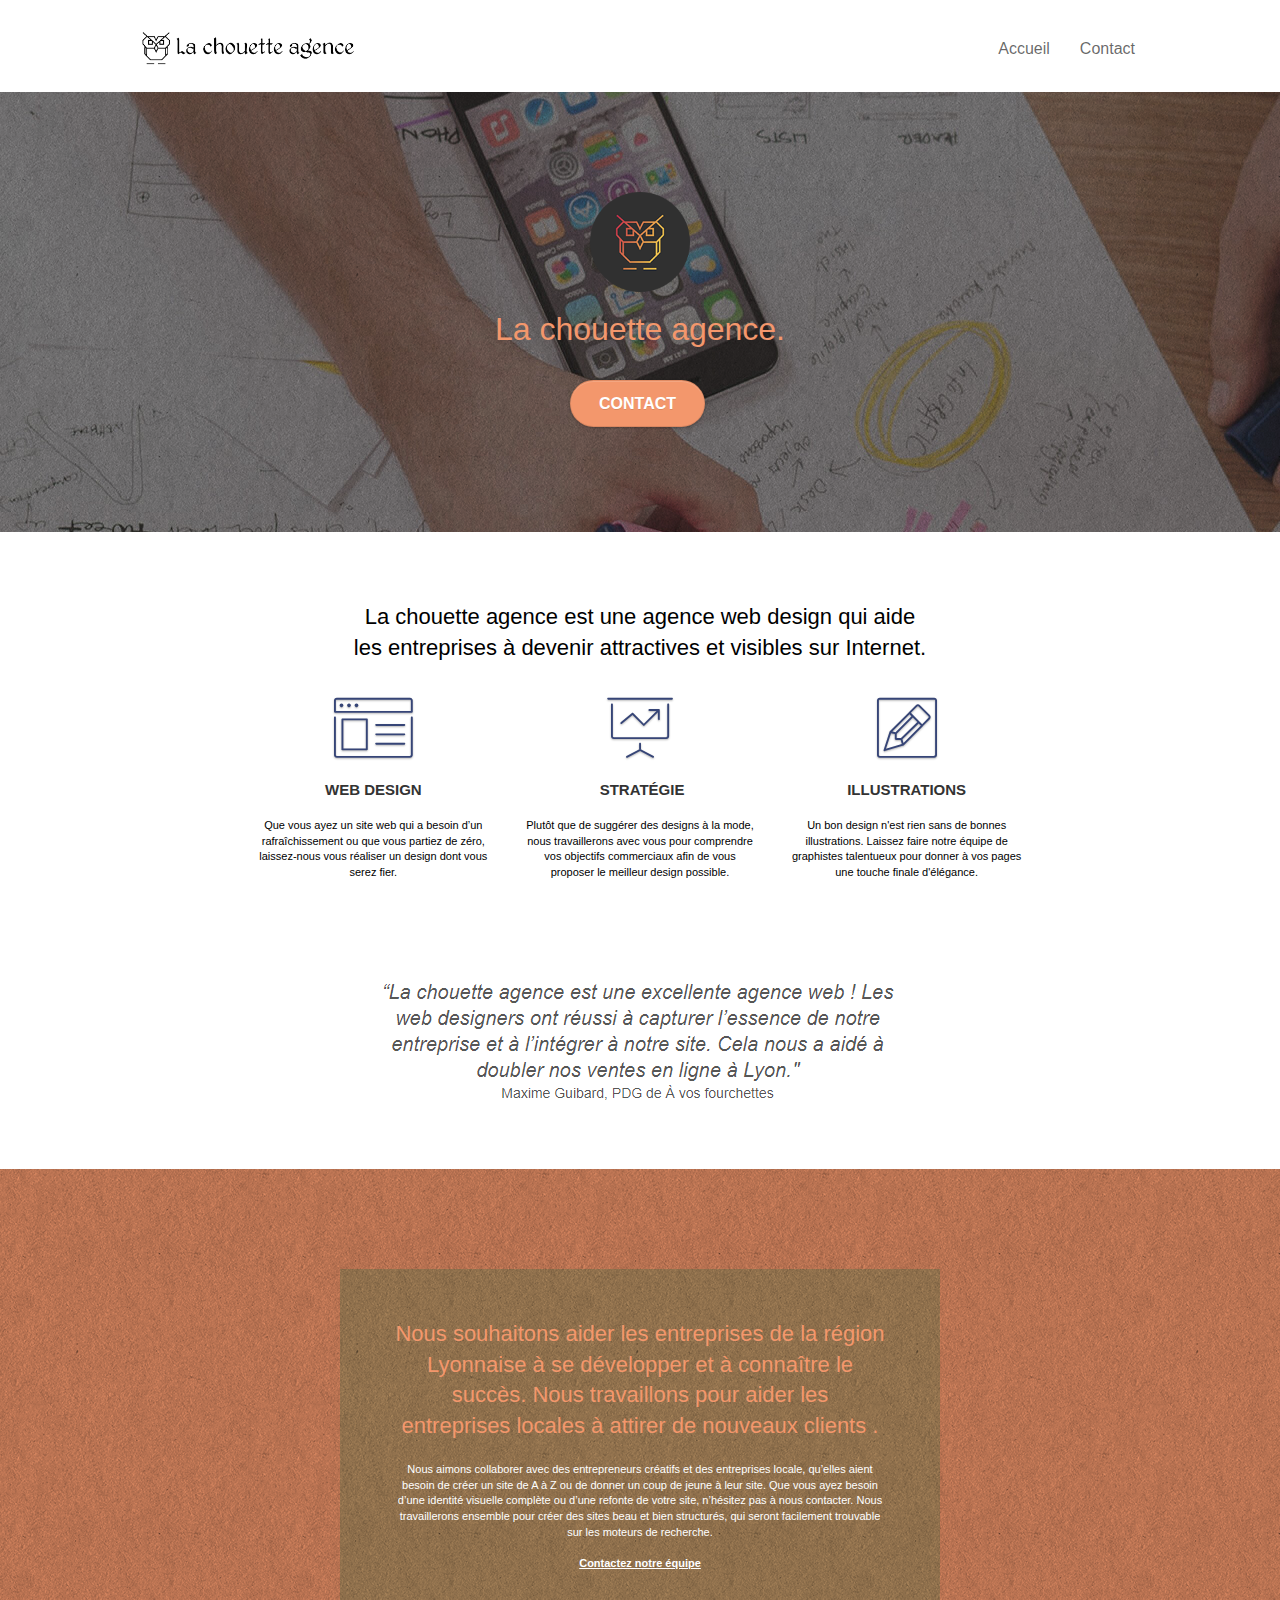
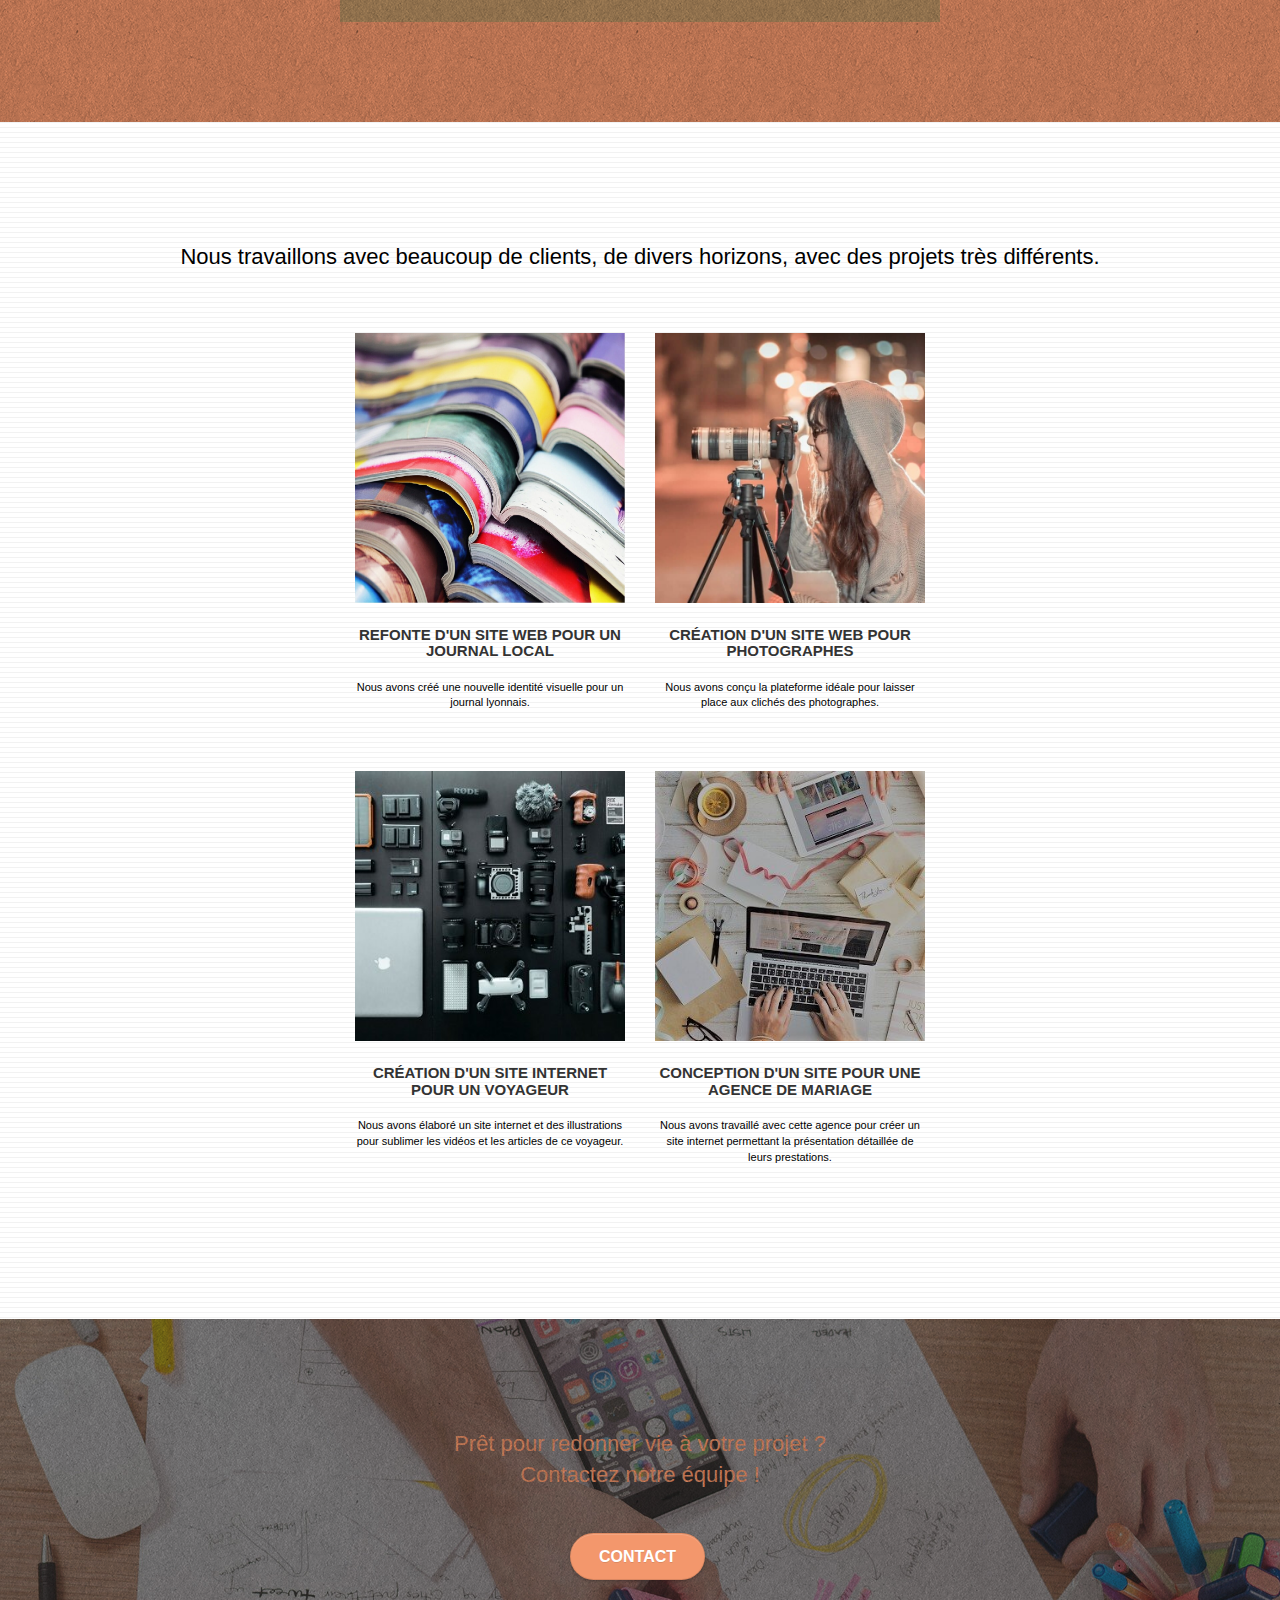
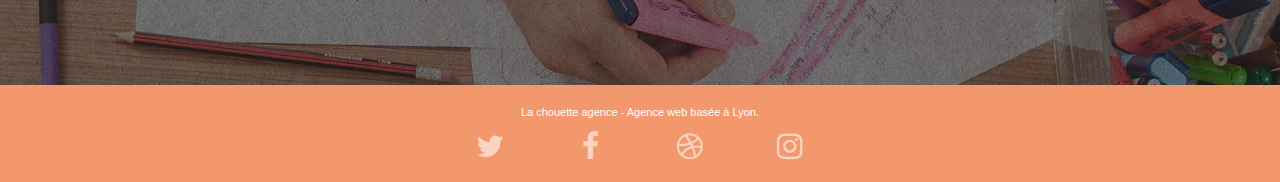
==== commit b079b906: "optimisation du site" ====
--- a/index.html
+++ b/index.html
@@ -1,25 +1,24 @@
 <!doctype html>
-<html lang="Default">
+<html lang="fr">
 <head>
     <meta charset="utf-8">
-    <meta name="keywords" content="seo, google, site web, site internet, agence design paris, agence design, agence design,agence design,agence design,agence design,agence design,agence design,agence design,agence design">
-    <meta name="description" content="">
+    <meta name="description" content="La chouette agence est une entreprise de web design située à Lyon. Besoin de créer un site de A à Z ou lui donner un coup de jeune, venez rencontrer nos web designers">
     <meta name="viewport" content="width=device-width, initial-scale=1.0, viewport-fit=cover">
     <link rel="shortcut icon" type="image/png" href="favicon.jpg">
     
 	<link rel="stylesheet" type="text/css" href="./css/bootstrap.css">
-	<link rel="stylesheet" type="text/css" href="style.css">
+	<link rel="stylesheet" type="text/css" href="style.min.css">
 	<link rel="stylesheet" type="text/css" href="./css/font-awesome.css">
 	<link rel="stylesheet" type="text/css" href="./css/et-line.css">
 	
     
-	<script src="./js/jquery-2.1.0.js"></script>
-	<script src="./js/bootstrap.js"></script>
-	<script src="./js/blocs.js"></script>
+	<script src="https://code.jquery.com/jquery-2.2.4.min.js" integrity="sha256-BbhdlvQf/xTY9gja0Dq3HiwQF8LaCRTXxZKRutelT44=" crossorigin="anonymous" defer></script>
+	<script src="./js/bootstrap.js" defer></script>
+	<script src="./js/blocs.js" defer></script>
 	<script src="./js/jquery.touchSwipe.js" defer></script>
-	<script src="./js/gmaps.js"></script>
-
-    <title>.</title>
+	<script src="./js/gmaps.min.js.map.html" defer></script>
+
+    <title>La Chouette Agence</title>
 
     
 <!-- Analytics -->
@@ -37,9 +36,7 @@
 
 		<nav class="navbar row">
 			<div class="navbar-header">
-				<div class="keywords" style="color:#cccccc;font-size:1px;">Agence web à paris, stratégie web, web design, illustrations, design de site web, site web, web, internet, site internet, site</div>
-				<a class="navbar-brand" href="index.html"><img src="img/la-chouette-agence.png" alt="paris web design logo agence web meilleure agence" height="40" /></a>
-				<div class="keywords" style="color:#cccccc;font-size:1px;">Agence web à paris, stratégie web, web design, illustrations, design de site web, site web, web, internet, site internet, site</div>
+				<a class="navbar-brand" href="index.html"><img src="img/la-chouette-agence.png" alt="Page d'accueil la chouette agence - Entreprise de web design à Lyon" height="40" /></a>
 				<button id="nav-toggle" type="button" class="ui-navbar-toggle navbar-toggle" data-toggle="collapse" data-target=".navbar-1">
 					<span class="sr-only">Toggle navigation</span><span class="icon-bar"></span><span class="icon-bar"></span><span class="icon-bar"></span>
 				</button>
@@ -52,7 +49,7 @@
 					<li>
 					</li>
 					<li>
-						<a href="page2.html">page2 &gt;</a>
+						<a href="contact.html">Contact</a>
 					</li>
 				</ul>
 			</div>
@@ -66,12 +63,12 @@
 	<div class="container bloc-lg">
 		<div class="row tight-width-whitespace">
 			<div class="col-sm-12">
-				<img src="img/logo.png" class="center-block image-resize-mode" width="100" alt="La chouette agence, agence web paris, création logo paris" />
+				<img src="img/logo.png" class="center-block image-resize-mode" width="100" alt="Logo de La chouette agence, entreprise de web design à lyon" />
 				<h1 class="text-center hero-bloc-text tc-white ">
 					La chouette agence.
 				</h1>
 				<div class="text-center">
-					<a href="page2.html" class="btn btn-lg btn-clean btn-rd cta-hero btn-atomic-tangerine" id="cta-hero">Contact</a>
+					<a href="contact.html" class="btn btn-lg btn-clean btn-rd cta-hero btn-atomic-tangerine" id="cta-hero">Contact</a>
 				</div>
 			</div>
 		</div>
@@ -84,7 +81,7 @@
 	<div class="container bloc-md">
 		<div class="row">
 			<div class="col-sm-12 text-center">
-				<img alt="agence web, agence web paris, web design paris, stratégie web" src="img/title.png" />
+				<h2>La chouette agence est une agence web design qui aide<br/> les entreprises à devenir attractives et visibles sur Internet.</h2>
 			</div>
 		</div>
 		<div class="row voffset-lg med-width-whitespace">
@@ -124,8 +121,7 @@
 		</div>
 		<div class="row voffset-lg voffset">
 			<div class="col-xs-12 col-md-8 col-md-offset-2 text-center">
-				<img alt="agence web, agence web paris, web design paris, stratégie web" src="img/citation.png" />
-
+				<img alt="citation de Maxime Guibard, PDG de A vos fourchettes : La chouette agence est une excellente agence web" src="img/citation.png" />
 			</div>
 		</div>
 	</div>
@@ -141,7 +137,7 @@
 					Nous souhaitons aider les entreprises de la région Lyonnaise à se développer et à connaître le succès. Nous travaillons pour aider les entreprises locales à attirer de nouveaux clients .<br>
 				</h2>
 				<p class="text-center white">
-					Nous aimons collaborer avec des entrepreneurs créatifs et des entreprises locale, qu’elles aient besoin de créer un site de A à Z ou de donner un coup de jeune à leur site. Que vous ayez besoin d’une identité visuelle complète ou d’une refonte de votre site, n’hésitez pas à nous contacter. Nous travaillerons ensemble pour créer des sites beau et bien structurés, qui seront facilement trouvable sur les moteurs de recherche. <br><br><a class="ltc-white bold-link" href="page2.html">Contactez notre équipe</a><br>
+					Nous aimons collaborer avec des entrepreneurs créatifs et des entreprises locale, qu’elles aient besoin de créer un site de A à Z ou de donner un coup de jeune à leur site. Que vous ayez besoin d’une identité visuelle complète ou d’une refonte de votre site, n’hésitez pas à nous contacter. Nous travaillerons ensemble pour créer des sites beau et bien structurés, qui seront facilement trouvable sur les moteurs de recherche. <br><br><a class="ltc-white bold-link" href="contact.html">Contactez notre équipe</a><br>
 				</p>
 			</div>
 		</div>
@@ -154,12 +150,12 @@
 	<div class="container bloc-lg">
 		<div class="row">
 			<div class="col-sm-12 text-center">
-				<img alt="agence web, agence web paris, web design paris, stratégie web" src="img/title2.png" />
+				<h2>Nous travaillons avec beaucoup de clients, de divers horizons, avec des projets très différents.</h2>
 			</div>
 		</div>
 		<div class="row tight-width-whitespace portfolio-row">
 			<div class="col-sm-6">
-				<a href="#" data-lightbox="img/1.jpg" data-gallery-id="gallery-1" data-caption="Refonte d'un site web pour un journal local" data-frame="snapshot-lb"><img src="img/1.jpg" alt="paris web design logo agence web meilleure agence et refonte site web journal" class="img-responsive portfolio-thumb" /></a>
+				<a href="#" data-lightbox="img/journal.jpg" data-gallery-id="gallery-1" data-caption="Refonte d'un site web pour un journal local" data-frame="snapshot-lb"><img src="img/journal.jpg" alt="La Chouette Agence : refonte du site web d'un journal local" class="img-responsive portfolio-thumb" /></a>
 				<h3 class="mg-md text-center">
 					Refonte d'un site web pour un journal local
 				</h3>
@@ -168,7 +164,7 @@
 				</p>
 			</div>
 			<div class="col-sm-6">
-				<a href="#" data-lightbox="img/2.jpg" data-gallery-id="gallery-1" data-caption="Création d'un site web pour photographes" data-frame="snapshot-lb"><img src="img/2.jpg" class="img-responsive portfolio-thumb" alt="paris web design logo agence web meilleure agence, Création d'un site web pour photographes" /></a>
+				<a href="#" data-lightbox="img/photographe.jpg" data-gallery-id="gallery-1" data-caption="Création d'un site web pour photographes" data-frame="snapshot-lb"><img src="img/photographe.jpg" class="img-responsive portfolio-thumb" alt="La Chouette Agence : création d'un site web pour photographes" /></a>
 				<h3 class="mg-md text-center">
 					Création d'un site web pour photographes
 				</h3>
@@ -179,7 +175,7 @@
 		</div>
 		<div class="row tight-width-whitespace portfolio-row">
 			<div class="col-sm-6">
-				<a href="#" data-lightbox="img/3.bmp" data-gallery-id="gallery-1" data-caption="Création d'un site internet pour un voyageur" data-frame="snapshot-lb"><img src="img/3.bmp" class="img-responsive portfolio-thumb" alt="paris web design logo agence web meilleure agence, Création d'un site web pour voyageur"/></a>
+				<a href="#" data-lightbox="img/voyageur.jpg" data-gallery-id="gallery-1" data-caption="Création d'un site internet pour un voyageur" data-frame="snapshot-lb"><img src="img/voyageur.jpg" class="img-responsive portfolio-thumb" alt="La Chouette Agence : création d'un site web pour voyageur"/></a>
 				<h3 class="mg-md text-center">
 					Création d'un site internet pour un voyageur
 				</h3>
@@ -188,7 +184,7 @@
 				</p>
 			</div>
 			<div class="col-sm-6">
-				<a href="#" data-lightbox="img/4.bmp" data-gallery-id="gallery-1" data-caption="Conception d'un site pour une agence de mariage" data-frame="snapshot-lb"><img src="img/4.bmp" class="img-responsive portfolio-thumb" alt="paris web design logo agence web meilleure agence, Création d'un site web pour agence de mariage" /></a>
+				<a href="#" data-lightbox="img/mariage.jpg" data-gallery-id="gallery-1" data-caption="Conception d'un site pour une agence de mariage" data-frame="snapshot-lb"><img src="img/mariage.jpg" class="img-responsive portfolio-thumb" alt="La Chouette Agence : création d'un site web pour agence de mariage"/></a>
 				<h3 class="mg-md text-center">
 					Conception d'un site pour une agence de mariage
 				</h3>
@@ -209,7 +205,7 @@
 				Prêt pour redonner vie à votre projet ?<br>Contactez notre équipe !
 			</h2>
 			<div class="col-sm-12 text-center">
-				<a href="page2.html" class="btn btn-atomic-tangerine btn-clean btn-rd btn-lg cta-hero">Contact</a>
+				<a href="contact.html" class="btn btn-atomic-tangerine btn-clean btn-rd btn-lg cta-hero">Contact</a>
 			</div>
 		</div>
 	</div>
@@ -245,46 +241,6 @@
 							<a class="social" href="index.html"><span class="fa fa-instagram icon-md"></span></a>
 						</div>
 					</div>
-					<div class="keywords" style="color:#F3976C;">Agence web à paris, stratégie web, web design, illustrations, design de site web, site web, web, internet, site internet, site</div>
-				</div>
-				<div class="row">
-					<div class="col-sm-4">
-						Partenaires
-							<ul>
-								<li><a href="voiture.com">voiture.com</a></li>
-								<li><a href="pizza.com">pizza.com</a></li>
-								<li><a href="matoiture.com">matoiture.com</a></li>
-								<li><a href="immobilierseo.com">immobilierseo.com</a></li>
-							</ul>		
-					</div>
-					<div class="col-sm-4">
-						Annuaires liste 1
-						<ul>
-							<li><a href="annuaireagence.com">annuaireagence.com</a></li>
-							<li><a href="annuaireseo.com">annuaireseo.com</a></li>
-							<li><a href="annuairemarketing.com">annuairemarketing.com</a></li>
-							<li><a href="123seoture.com">123seo.com</a></li>
-							<li><a href="123site.com">123site.com</a></li>
-							<li><a href="annuairewordpress.com">annuairewordpress.com</a></li>
-							<li><a href="listeagence.com">listeagence.com</a></li>
-							<li><a href="meilleuresagencesparis.com">meilleuresagencesparis.com</a></li>
-							<li><a href="listeseo.com">listeseo.com</a></li>
-						</ul>
-					</div>
-					<div class="col-sm-4">
-						Annuaires liste 2
-						<ul>
-							<li><a href="betterseo.com">betterseo.com</a></li>
-							<li><a href="ameliorerseo.com">ameliorerseo.com</a></li>
-							<li><a href="seojuicelien.com">seojuicelien.com</a></li>
-							<li><a href="meilleursliens.com">meilleursliens.com</a></li>
-							<li><a href="liensagogo.com">liensagogo.com</a></li>
-							<li><a href="backlink.com">backlink.com</a></li>
-							<li><a href="linkjuiceannuaire.com">linkjuiceannuaire.com</a></li>
-							<li><a href="remontersurgoogle.com">remontersurgoogle.com</a></li>
-							<li><a href="vraiseofiable.com">vraiseofiable.com</a></li>
-						</ul>
-					</div>
 				</div>
 			</div>
 		</div>
--- a/style.min.css
+++ b/style.min.css
@@ -0,0 +1 @@
+body{margin:0;padding:0;background:#FFF;overflow-x:hidden;-webkit-font-smoothing:antialiased;-moz-osx-font-smoothing:grayscale}a,button{transition:all .3s ease-in-out;outline:none!important}a:hover{text-decoration:none;cursor:pointer}#page-loading-blocs-notifaction{position:fixed;top:0;bottom:0;width:100%;z-index:100000;background:#FFF url(img/pageload-spinner.gif) no-repeat center center}.bloc{width:100%;clear:both;background:50% 50% no-repeat;padding:0 50px;-webkit-background-size:cover;-moz-background-size:cover;-o-background-size:cover;background-size:cover;position:relative}.bloc .container{padding-left:0;padding-right:0}.bloc-lg{padding:100px 50px}.bloc-md{padding:50px}.bloc-sm{padding:20px 50px}.bg-center,.bg-l-edge,.bg-r-edge,.bg-t-edge,.bg-b-edge,.bg-tl-edge,.bg-bl-edge,.bg-tr-edge,.bg-br-edge,.bg-repeat{-webkit-background-size:auto!important;-moz-background-size:auto!important;-o-background-size:auto!important;background-size:auto!important}.bg-repeat{background:repeat}.bg-t-edge{background:top no-repeat}.bloc-bg-texture::before{content:"";background-size:2px 2px;position:absolute;top:0;bottom:0;left:0;right:0}.texture-paper::before{background:url(img/texture-paper.png);background-size:280px 280px}.b-parallax{background-attachment:fixed}.d-bloc{color:rgba(255,255,255,.7)}.d-bloc button:hover{color:rgba(255,255,255,.9)}.d-bloc .icon-round,.d-bloc .icon-square,.d-bloc .icon-rounded,.d-bloc .icon-semi-rounded-a,.d-bloc .icon-semi-rounded-b{border-color:rgba(255,255,255,.9)}.d-bloc .divider-h span{border-color:rgba(255,255,255,.2)}.d-bloc .a-btn,.d-bloc .navbar a,.d-bloc .navbar-brand,.d-bloc a .icon-sm,.d-bloc a .icon-md,.d-bloc a .icon-lg,.d-bloc a .icon-xl,.d-bloc h1 a,.d-bloc h2 a,.d-bloc h3 a,.d-bloc h4 a,.d-bloc h5 a,.d-bloc h6 a,.d-bloc p a{color:rgba(255,255,255,.6)}.d-bloc .a-btn:hover,.d-bloc .navbar a:hover,.d-bloc .navbar-brand:hover,.d-bloc a:hover .icon-sm,.d-bloc a:hover .icon-md,.d-bloc a:hover .icon-lg,.d-bloc a:hover .icon-xl,.d-bloc h1 a:hover,.d-bloc h2 a:hover,.d-bloc h3 a:hover,.d-bloc h4 a:hover,.d-bloc h5 a:hover,.d-bloc h6 a:hover,.d-bloc p a:hover{color:rgba(255,255,255,1)}.d-bloc .navbar-toggle .icon-bar{background:rgba(255,255,255,1)}.d-bloc .btn-wire,.d-bloc .btn-wire:hover{color:rgba(255,255,255,1);border-color:rgba(255,255,255,1)}.d-bloc .panel{color:rgba(0,0,0,.5)}.d-bloc .panel button:hover{color:rgba(0,0,0,.7)}.d-bloc .panel icon{border-color:rgba(0,0,0,.7)}.d-bloc .panel .divider-h span{border-color:rgba(0,0,0,.1)}.d-bloc .panel .a-btn{color:rgba(0,0,0,.6)}.d-bloc .panel .a-btn:hover{color:rgba(0,0,0,1)}.d-bloc .panel .btn-wire,.d-bloc .panel .btn-wire:hover{color:rgba(0,0,0,.7);border-color:rgba(0,0,0,.3)}.d-bloc .panel,.l-bloc{color:rgba(0,0,0,.5)}.d-bloc .panel button:hover,.l-bloc button:hover{color:rgba(0,0,0,.7)}.l-bloc .icon-round,.l-bloc .icon-square,.l-bloc .icon-rounded,.l-bloc .icon-semi-rounded-a,.l-bloc .icon-semi-rounded-b{border-color:rgba(0,0,0,.7)}.d-bloc .panel .divider-h span,.l-bloc .divider-h span{border-color:rgba(0,0,0,.1)}.d-bloc .panel .a-btn,.l-bloc .a-btn,.l-bloc .navbar a,.l-bloc .navbar-brand,.l-bloc a .icon-sm,.l-bloc a .icon-md,.l-bloc a .icon-lg,.l-bloc a .icon-xl,.l-bloc h1 a,.l-bloc h2 a,.l-bloc h3 a,.l-bloc h4 a,.l-bloc h5 a,.l-bloc h6 a,.l-bloc p a{color:rgba(0,0,0,.6)}.d-bloc .panel .a-btn:hover,.l-bloc .a-btn:hover,.l-bloc .navbar a:hover,.l-bloc .navbar-brand:hover,.l-bloc a:hover .icon-sm,.l-bloc a:hover .icon-md,.l-bloc a:hover .icon-lg,.l-bloc a:hover .icon-xl,.l-bloc h1 a:hover,.l-bloc h2 a:hover,.l-bloc h3 a:hover,.l-bloc h4 a:hover,.l-bloc h5 a:hover,.l-bloc h6 a:hover,.l-bloc p a:hover{color:rgba(0,0,0,1)}.l-bloc .navbar-toggle .icon-bar{color:rgba(0,0,0,.6)}.d-bloc .panel .btn-wire,.d-bloc .panel .btn-wire:hover,.l-bloc .btn-wire,.l-bloc .btn-wire:hover{color:rgba(0,0,0,.7);border-color:rgba(0,0,0,.3)}.voffset{margin-top:30px}.voffset-lg{margin-top:80px}.row-no-gutters{margin-right:0;margin-left:0}.row.row-no-gutters>[class^="col-"],.row.row-no-gutters>[class*=" col-"]{padding-right:0;padding-left:0}#bloc-1-hero h1{font-size:32px}.navbar{margin-bottom:0;z-index:1}.navbar-brand{height:auto;padding:3px 15px;font-size:25px;font-weight:400;font-weight:600;line-height:44px}.navbar-brand img{max-height:200px;margin:0 5px 0 0;display:inline}.navbar-brand img[src$=svg]{min-width:100px}.nav-center .navbar-brand img{margin:0}.navbar .nav{padding-top:2px;margin-right:-16px;float:right;z-index:1}.nav>li{float:left;margin-top:4px;font-size:16px}.navbar-nav .open .dropdown-menu>li>a{text-align:inherit}.nav>li a:hover,.nav>li a:focus{background:transparent}.navbar-toggle{margin:10px 10px 0 0;border:0}.navbar-toggle:hover{background:transparent!important}.navbar-toggle .icon-bar{background-color:rgba(0,0,0,.5);width:26px}.nav-invert .navbar .nav{float:left}.nav-invert .navbar-header,.nav-invert .navbar-brand{float:right;position:relative;z-index:2}@media (min-width:768px){.site-navigation{position:absolute;top:50%;right:20px;transform:translate(0,-50%);-webkit-transform:translateY(-50%)}.nav>li .dropdown-menu a,.nav>li .dropdown-menu a:hover{color:#484848}.nav-invert .site-navigation{left:0;right:0}.nav-center{text-align:center}.nav-center .navbar-header{width:100%}.nav-center .navbar-header,.nav-center .navbar-brand,.nav-center .nav>li{float:none;display:inline-block}.nav-cen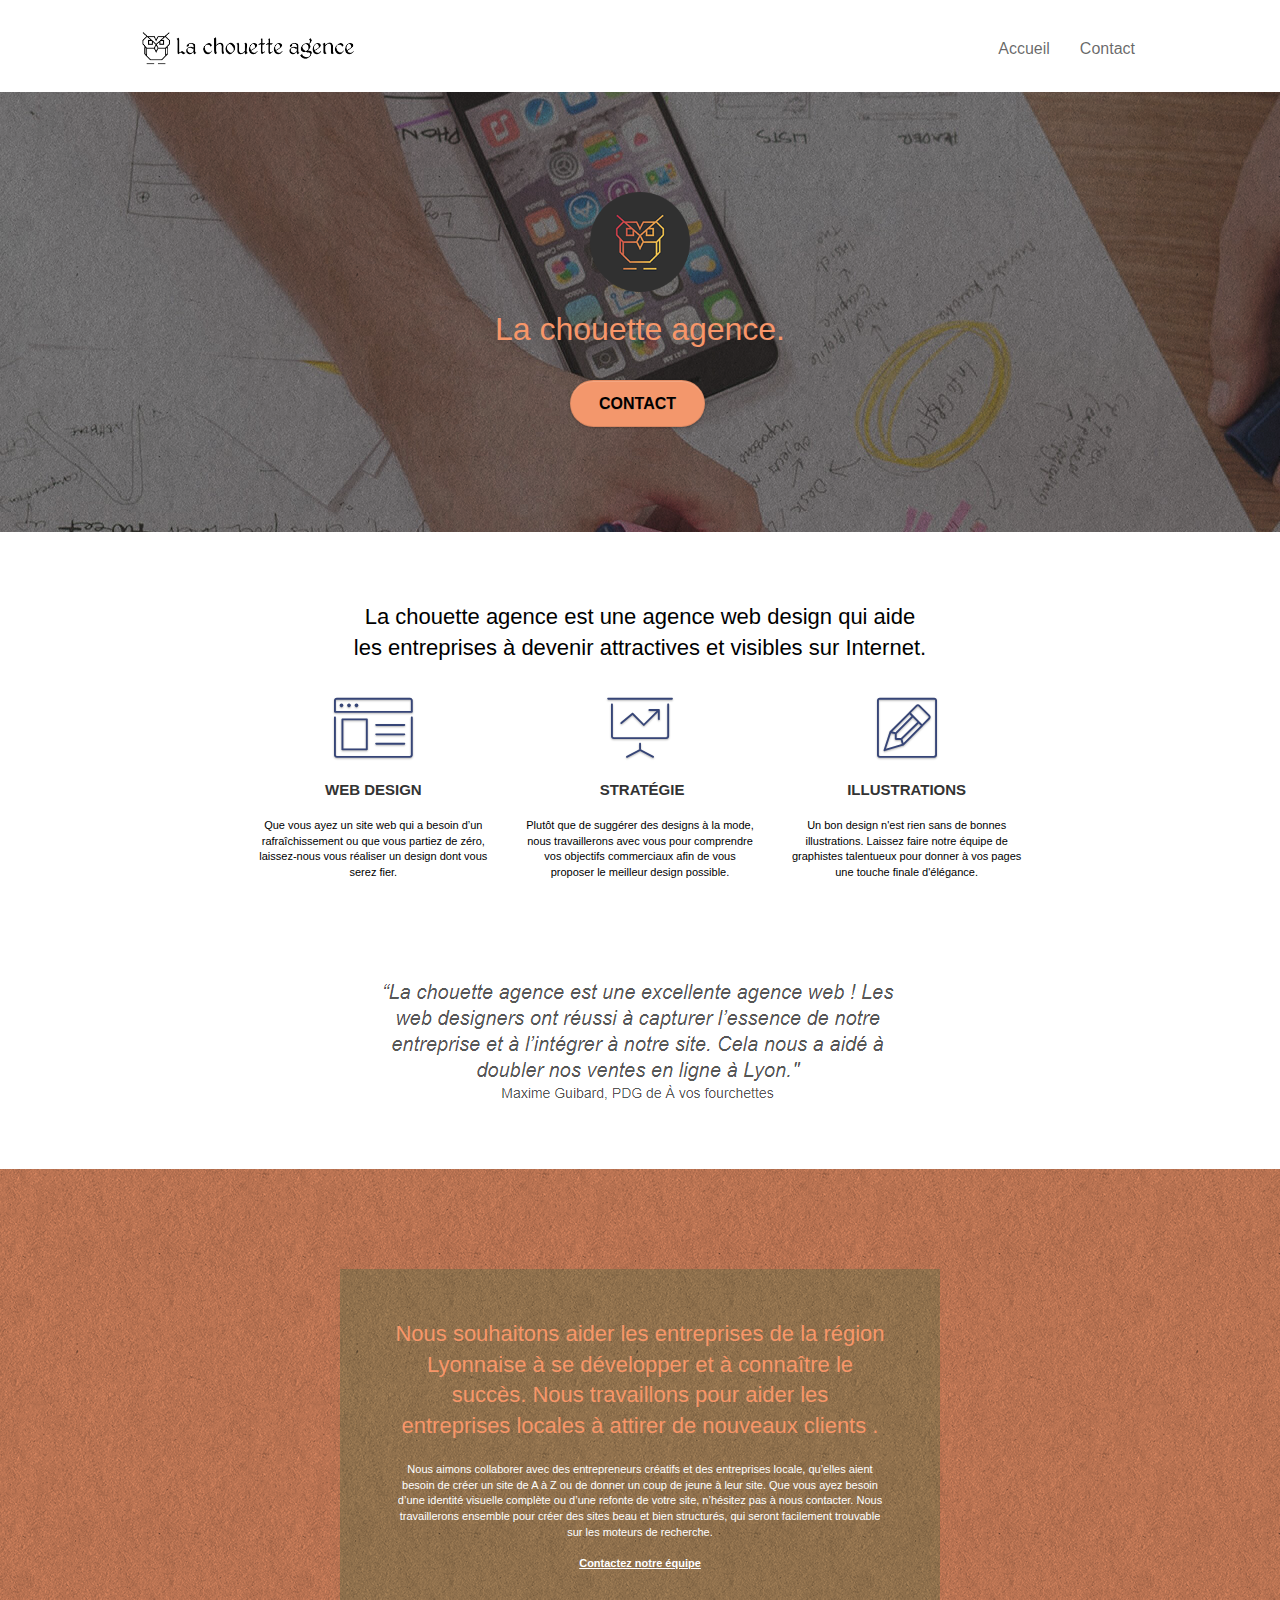
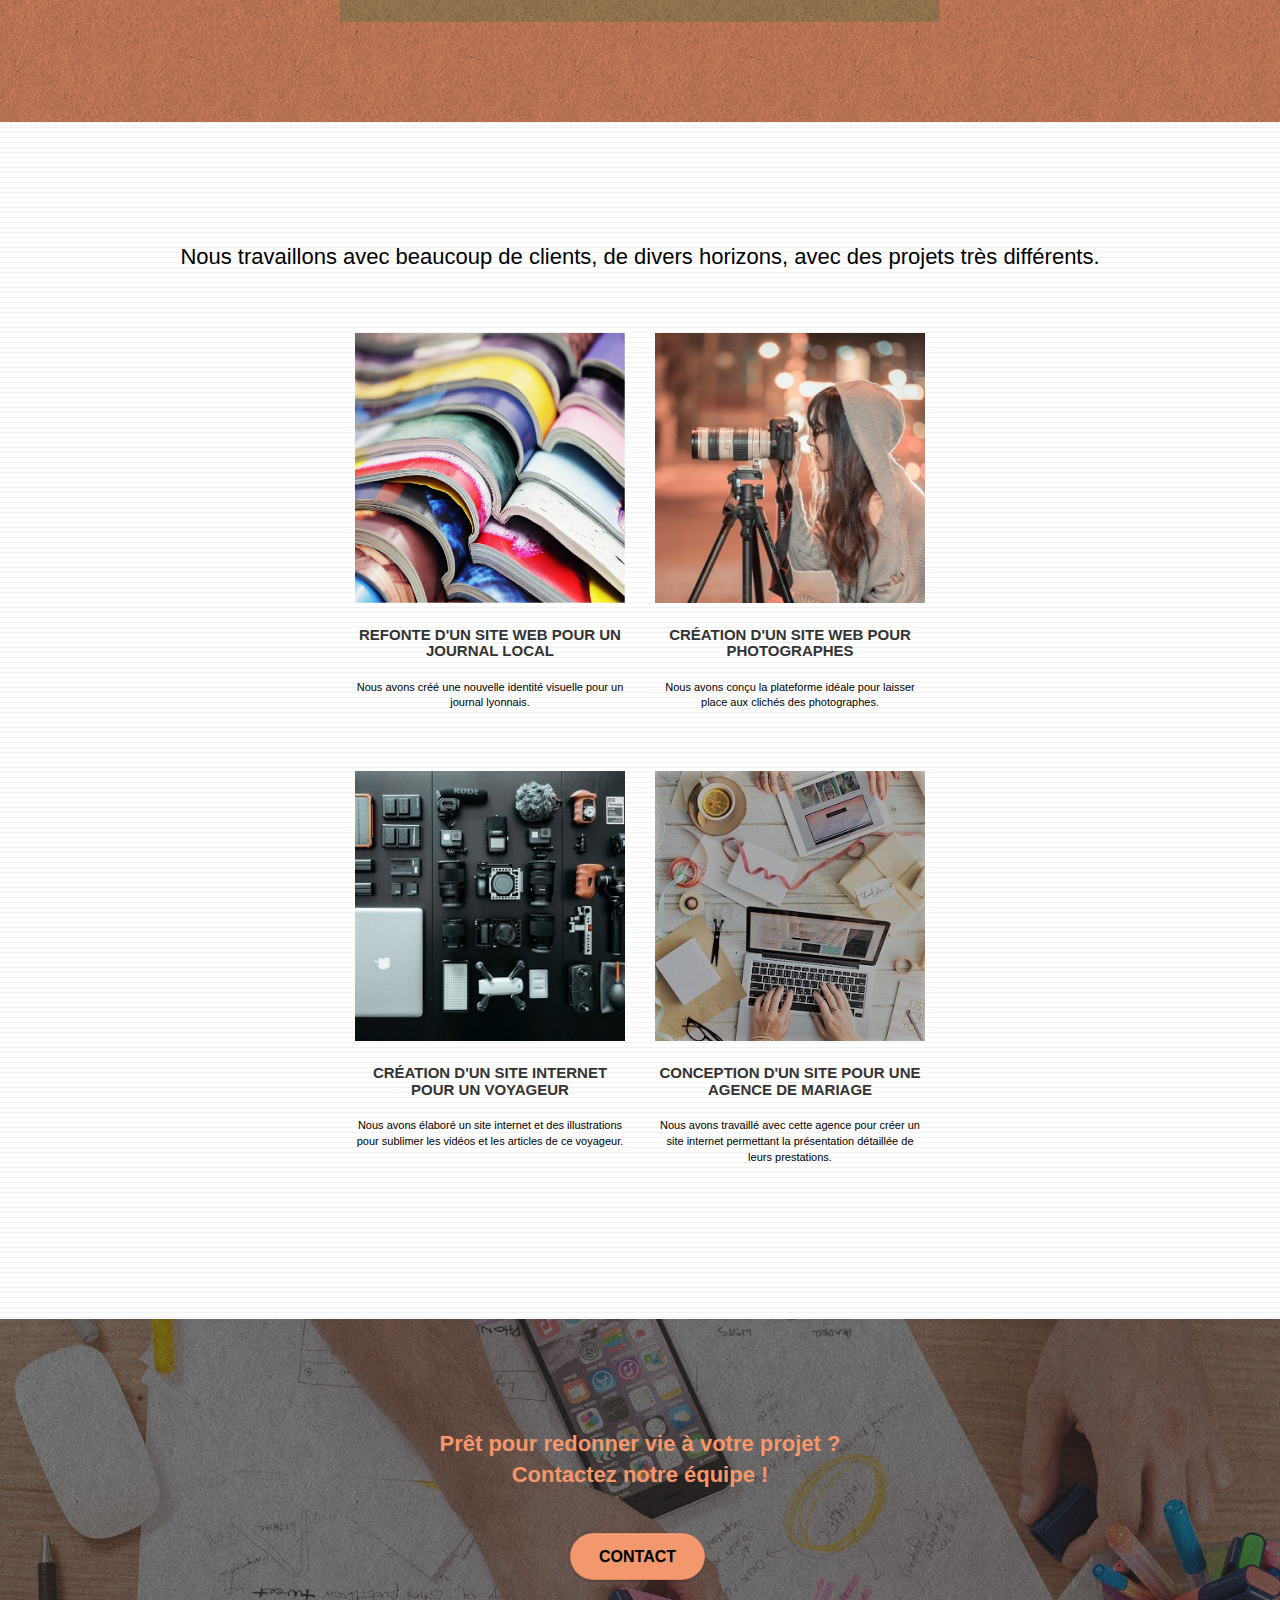
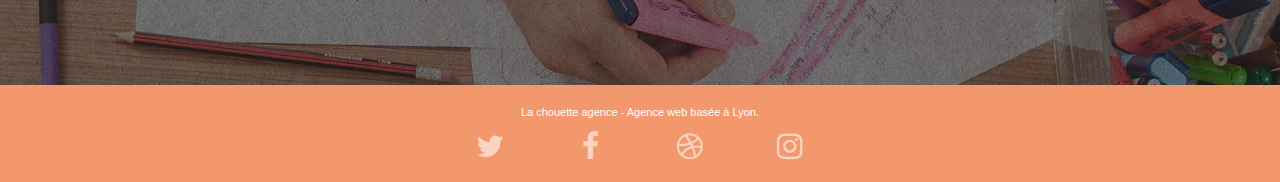
==== commit 0efa39a9: "ajustement contraste" ====
--- a/index.html
+++ b/index.html
@@ -201,7 +201,7 @@
 <div class="bloc bgc-dark-slate-blue bg-banniere d-bloc bloc-bg-texture texture-paper" id="bloc-5-cta">
 	<div class="container bloc-lg">
 		<div class="row">
-			<h2 class="mg-md text-center tc-white">
+			<h2 class="mg-md text-center tc-white bold-text">
 				Prêt pour redonner vie à votre projet ?<br>Contactez notre équipe !
 			</h2>
 			<div class="col-sm-12 text-center">
--- a/style.min.css
+++ b/style.min.css
@@ -1 +1 @@
-body{margin:0;padding:0;background:#FFF;overflow-x:hidden;-webkit-font-smoothing:antialiased;-moz-osx-font-smoothing:grayscale}a,button{transition:all .3s ease-in-out;outline:none!important}a:hover{text-decoration:none;cursor:pointer}#page-loading-blocs-notifaction{position:fixed;top:0;bottom:0;width:100%;z-index:100000;background:#FFF url(img/pageload-spinner.gif) no-repeat center center}.bloc{width:100%;clear:both;background:50% 50% no-repeat;padding:0 50px;-webkit-background-size:cover;-moz-background-size:cover;-o-background-size:cover;background-size:cover;position:relative}.bloc .container{padding-left:0;padding-right:0}.bloc-lg{padding:100px 50px}.bloc-md{padding:50px}.bloc-sm{padding:20px 50px}.bg-center,.bg-l-edge,.bg-r-edge,.bg-t-edge,.bg-b-edge,.bg-tl-edge,.bg-bl-edge,.bg-tr-edge,.bg-br-edge,.bg-repeat{-webkit-background-size:auto!important;-moz-background-size:auto!important;-o-background-size:auto!important;background-size:auto!important}.bg-repeat{background:repeat}.bg-t-edge{background:top no-repeat}.bloc-bg-texture::before{content:"";background-size:2px 2px;position:absolute;top:0;bottom:0;left:0;right:0}.texture-paper::before{background:url(img/texture-paper.png);background-size:280px 280px}.b-parallax{background-attachment:fixed}.d-bloc{color:rgba(255,255,255,.7)}.d-bloc button:hover{color:rgba(255,255,255,.9)}.d-bloc .icon-round,.d-bloc .icon-square,.d-bloc .icon-rounded,.d-bloc .icon-semi-rounded-a,.d-bloc .icon-semi-rounded-b{border-color:rgba(255,255,255,.9)}.d-bloc .divider-h span{border-color:rgba(255,255,255,.2)}.d-bloc .a-btn,.d-bloc .navbar a,.d-bloc .navbar-brand,.d-bloc a .icon-sm,.d-bloc a .icon-md,.d-bloc a .icon-lg,.d-bloc a .icon-xl,.d-bloc h1 a,.d-bloc h2 a,.d-bloc h3 a,.d-bloc h4 a,.d-bloc h5 a,.d-bloc h6 a,.d-bloc p a{color:rgba(255,255,255,.6)}.d-bloc .a-btn:hover,.d-bloc .navbar a:hover,.d-bloc .navbar-brand:hover,.d-bloc a:hover .icon-sm,.d-bloc a:hover .icon-md,.d-bloc a:hover .icon-lg,.d-bloc a:hover .icon-xl,.d-bloc h1 a:hover,.d-bloc h2 a:hover,.d-bloc h3 a:hover,.d-bloc h4 a:hover,.d-bloc h5 a:hover,.d-bloc h6 a:hover,.d-bloc p a:hover{color:rgba(255,255,255,1)}.d-bloc .navbar-toggle .icon-bar{background:rgba(255,255,255,1)}.d-bloc .btn-wire,.d-bloc .btn-wire:hover{color:rgba(255,255,255,1);border-color:rgba(255,255,255,1)}.d-bloc .panel{color:rgba(0,0,0,.5)}.d-bloc .panel button:hover{color:rgba(0,0,0,.7)}.d-bloc .panel icon{border-color:rgba(0,0,0,.7)}.d-bloc .panel .divider-h span{border-color:rgba(0,0,0,.1)}.d-bloc .panel .a-btn{color:rgba(0,0,0,.6)}.d-bloc .panel .a-btn:hover{color:rgba(0,0,0,1)}.d-bloc .panel .btn-wire,.d-bloc .panel .btn-wire:hover{color:rgba(0,0,0,.7);border-color:rgba(0,0,0,.3)}.d-bloc .panel,.l-bloc{color:rgba(0,0,0,.5)}.d-bloc .panel button:hover,.l-bloc button:hover{color:rgba(0,0,0,.7)}.l-bloc .icon-round,.l-bloc .icon-square,.l-bloc .icon-rounded,.l-bloc .icon-semi-rounded-a,.l-bloc .icon-semi-rounded-b{border-color:rgba(0,0,0,.7)}.d-bloc .panel .divider-h span,.l-bloc .divider-h span{border-color:rgba(0,0,0,.1)}.d-bloc .panel .a-btn,.l-bloc .a-btn,.l-bloc .navbar a,.l-bloc .navbar-brand,.l-bloc a .icon-sm,.l-bloc a .icon-md,.l-bloc a .icon-lg,.l-bloc a .icon-xl,.l-bloc h1 a,.l-bloc h2 a,.l-bloc h3 a,.l-bloc h4 a,.l-bloc h5 a,.l-bloc h6 a,.l-bloc p a{color:rgba(0,0,0,.6)}.d-bloc .panel .a-btn:hover,.l-bloc .a-btn:hover,.l-bloc .navbar a:hover,.l-bloc .navbar-brand:hover,.l-bloc a:hover .icon-sm,.l-bloc a:hover .icon-md,.l-bloc a:hover .icon-lg,.l-bloc a:hover .icon-xl,.l-bloc h1 a:hover,.l-bloc h2 a:hover,.l-bloc h3 a:hover,.l-bloc h4 a:hover,.l-bloc h5 a:hover,.l-bloc h6 a:hover,.l-bloc p a:hover{color:rgba(0,0,0,1)}.l-bloc .navbar-toggle .icon-bar{color:rgba(0,0,0,.6)}.d-bloc .panel .btn-wire,.d-bloc .panel .btn-wire:hover,.l-bloc .btn-wire,.l-bloc .btn-wire:hover{color:rgba(0,0,0,.7);border-color:rgba(0,0,0,.3)}.voffset{margin-top:30px}.voffset-lg{margin-top:80px}.row-no-gutters{margin-right:0;margin-left:0}.row.row-no-gutters>[class^="col-"],.row.row-no-gutters>[class*=" col-"]{padding-right:0;padding-left:0}#bloc-1-hero h1{font-size:32px}.navbar{margin-bottom:0;z-index:1}.navbar-brand{height:auto;padding:3px 15px;font-size:25px;font-weight:400;font-weight:600;line-height:44px}.navbar-brand img{max-height:200px;margin:0 5px 0 0;display:inline}.navbar-brand img[src$=svg]{min-width:100px}.nav-center .navbar-brand img{margin:0}.navbar .nav{padding-top:2px;margin-right:-16px;float:right;z-index:1}.nav>li{float:left;margin-top:4px;font-size:16px}.navbar-nav .open .dropdown-menu>li>a{text-align:inherit}.nav>li a:hover,.nav>li a:focus{background:transparent}.navbar-toggle{margin:10px 10px 0 0;border:0}.navbar-toggle:hover{background:transparent!important}.navbar-toggle .icon-bar{background-color:rgba(0,0,0,.5);width:26px}.nav-invert .navbar .nav{float:left}.nav-invert .navbar-header,.nav-invert .navbar-brand{float:right;position:relative;z-index:2}@media (min-width:768px){.site-navigation{position:absolute;top:50%;right:20px;transform:translate(0,-50%);-webkit-transform:translateY(-50%)}.nav>li .dropdown-menu a,.nav>li .dropdown-menu a:hover{color:#484848}.nav-invert .site-navigation{left:0;right:0}.nav-center{text-align:center}.nav-center .navbar-header{width:100%}.nav-center .navbar-header,.nav-center .navbar-brand,.nav-center .nav>li{float:none;display:inline-block}.nav-center .site-navigation{position:relative;width:100%;right:0;margin-right:0;margin-top:20px}.nav-center.mini-nav .navbar-toggle{float:none;margin:10px auto 0}}.nav>li>.dropdown a{background:none!important;display:block;padding:14px 15px}nav .caret{margin:0 5px}.dropdown-menu .dropdown-menu{top:-8px;left:100%}.dropdown-menu .dropmenu-flow-right{top:100%;left:0;margin-left:-1px;border-top-left-radius:0;border-top-right-radius:0}.dropdown-menu .dropdown span{border:4px solid #000;border-top-color:transparent;border-right-color:transparent;border-bottom-color:transparent;margin:6px -5px 0 0!important;float:right}.mg-md{margin-top:10px;margin-bottom:20px}.mg-lg{margin-top:10px;margin-bottom:40px}.btn{margin:0 5px 5px 0}.btn.pull-right{margin:0 0 5px 5px}.btn-d,.btn-d:hover,.btn-d:focus{color:#FFF;background:rgba(0,0,0,.3)}button{outline:none!important}.btn-rd{border-radius:40px}.btn-clean{border:1px solid rgba(0,0,0,.08);border-bottom-color:rgba(0,0,0,.1);text-shadow:0 1px 0 rgba(0,0,1,.1);box-shadow:0 1px 3px rgba(0,0,1,.25),inset 0 1px 0 0 rgba(255,255,255,.15)}.icon-md{font-size:30px!important}.icon-lg{font-size:60px!important}.sm-shadow{text-shadow:0 1px 2px rgba(0,0,0,.3)}.panel-sq,.panel-sq .panel-heading,.panel-sq .panel-footer{border-radius:0}.panel-rd{border-radius:30px}.panel-rd .panel-heading{border-radius:29px 29px 0 0}.panel-rd .panel-footer{border-radius:0 0 29px 29px}.form-control{border-color:rgba(0,0,0,.1);box-shadow:none}.scrollToTop{width:40px;height:40px;position:fixed;bottom:20px;right:20px;opacity:0;z-index:500;transition:all .3s ease-in-out}.scrollToTop span{margin-top:6px}.showScrollTop{font-size:14px;opacity:1}a[data-lightbox]{position:relative;display:block;text-align:center}a[data-lightbox]:hover::before{content:"+";font-family:"HelveticaNeue-Light","Helvetica Neue Light","Helvetica Neue",Helvetica,Arial;font-size:32px;width:50px;height:50px;margin-left:-25px;border-radius:50%;background:rgba(0,0,0,.6);color:#FFF;font-weight:100;z-index:1;position:absolute;top:50%;transform:translateY(-50%);-webkit-transform:translateY(-50%)}a[data-lightbox]:hover img{opacity:.6;-webkit-animation-fill-mode:none;animation-fill-mode:none}#lightbox-modal{display:flex;align-items:center}#lightbox-modal .modal-dialog{width:90%;max-width:900px;margin:0 auto 0}#lightbox-modal .modal-dialog img{max-height:90vh;margin:0 auto}.lightbox-caption{padding:20px;color:#FFF;background:rgba(0,0,0,.5);position:absolute;left:15px;right:15px;bottom:5px}.close-lightbox{color:#FFF;font-size:30px;position:absolute;top:20px;right:20px;z-index:20;background:rgba(0,0,0,.5);border:none;line-height:30px;padding:0 9px 5px;opacity:.3}.close-lightbox:hover,.next-lightbox:hover,.prev-lightbox:hover{opacity:1;color:#FFF}.next-lightbox,.prev-lightbox{font-size:20px;color:rgba(255,255,255,.9);background:rgba(0,0,0,.5);transition:all .2s ease-in-out;position:absolute;top:45%;z-index:1;opacity:.4}.next-lightbox{padding:6px 8px 1px 13px;right:25px}.prev-lightbox{padding:6px 13px 1px 10px;left:25px}.snapshot-lb .modal-body{padding-bottom:45px}.snapshot-lb .lightbox-caption{padding:0;color:rgba(0,0,0,.5);background:none}h1,h2,h3,h4,h5,h6,p,label,.btn,a{font-family:"helvetica";font-weight:400;color:black}.container{max-width:1000px}.hero-bloc-text{font-size:38px}.hero-bloc-text-sub{font-size:36px}.statement-bloc-text{line-height:26px;font-style:italic;font-size:20px;text-align:center;font-weight:lighter;max-width:520px;margin:auto auto auto auto}p{font-size:11px}.tight-width-whitespace{max-width:600px;margin:auto auto auto auto}.h1{font-size:20px;font-family:"Open Sans"}.cta-hero{margin-top:22px;color:#FFFFFF!important;text-transform:uppercase;padding:12px 28px 12px 28px;font-size:16px;font-weight:700}.social{max-width:400px;margin:auto auto auto auto}h2{font-size:22px;line-height:1.4em}h3{font-size:15px;text-transform:uppercase;font-weight:700;color:#333333!important}.med-width-whitespace{max-width:800px;margin:auto auto auto auto;box-shadow:0 0 0 #000}h1{color:#333333!important}h4{color:#333333!important}.icons{margin-bottom:14px;margin-top:24px}.white{color:#FFFFFF!important}.portfolio-thumb{margin-bottom:24px}.portfolio-row{margin-bottom:44px;margin-top:50px}.avatar{box-shadow:0 4px 9px rgba(0,0,0,.3)}.black-background{background-color:rgba(165,147,99,.7);padding:40px 40px 40px 40px}.bold-link{font-weight:900;text-decoration:underline!important}.bgc-white{background-color:#FFF}.bgc-dark-slate-blue{background-color:#364577}.bgc-atomic-tangerine{background-color:#F3976C}.tc-white{color:#F3976C!important}.tc-orange{color: black;}.btn-atomic-tangerine{background:#F3976C;color:#FFFFFF!important}.btn-atomic-tangerine:hover{background:#c27956!important;color:#FFFFFF!important}.ltc-white{color:#FFFFFF!important}.ltc-white:hover{color:#cccccc!important}.ltc-atomic-tangerine{color:#F3976C!important}.ltc-atomic-tangerine:hover{color:#c27956!important}.icon-dark-slate-blue{color:#364577!important;border-color:#364577!important}.bg-dots-bg{background-image:url(img/dots-bg.png)}.bg-lines-h2-bg{background-image:url(img/lines-h2-bg.png)}.bg-banniere{background-image:url(img/la-chouette-agence-banniere.jpg)}.bg-presentation{background-image:url(img/image-de-presentation.jpg)}@media (max-width:1024px){.bloc{padding-left:20px;padding-right:20px}.bloc.full-width-bloc,.bloc-tile-2.full-width-bloc .container,.bloc-tile-3.full-width-bloc .container,.bloc-tile-4.full-width-bloc .container{padding-left:0;padding-right:0}}@media (max-width:992px) and (min-width:768px){.navbar .nav{max-width:80%}.nav-center.navbar .nav{max-width:100%}}@media only screen and (min-device-width:768px) and (max-device-width:1024px) and (orientation:landscape){.b-parallax{background-attachment:scroll}}@media only screen and (min-device-width:1024px) and (max-device-width:1366px) and (-webkit-min-device-pixel-ratio:1.5){.b-parallax{background-attachment:scroll}}@media (max-width:991px){.container{width:100%}.b-parallax{background-attachment:scroll}.page-container,#hero-bloc{overflow-x:hidden;position:relative}.bloc{padding-left:constant(safe-area-inset-left);padding-right:constant(safe-area-inset-right)}.bloc-group,.bloc-group .bloc{display:block;width:100%}.bloc-fill-screen .fill-bloc-top-edge,.bloc-fill-screen .fill-bloc-bottom-edge{padding:0 20px;padding-left:constant(safe-area-inset-left);padding-right:constant(safe-area-inset-right)}}@media (max-width:767px){.page-container{overflow-x:hidden;position:relative}h1,h2,h3,h4,h5,h6,p,#disqus_thread{padding-left:10px!important;padding-right:10px!important}.b-parallax{background-attachment:scroll}.navbar .nav{padding-top:0;border-top:1px solid rgba(0,0,0,.2);float:none!important}.navbar.row{margin-left:0;margin-right:0}.site-navigation{position:inherit;transform:none;-webkit-transform:none;-ms-transform:none}.nav>li{margin-top:0;border-bottom:1px solid rgba(0,0,0,.1);background:rgba(0,0,0,.05);text-align:left;padding-left:15px;width:100%}.nav>li:hover{background:rgba(0,0,0,.08)}.dropdown .dropdown a .caret{float:none;margin:5px 0 0 10px!important;border:4px solid #000;border-bottom-color:transparent;border-right-color:transparent;border-left-color:transparent}#hero-bloc .navbar .nav{background:rgba(0,0,0,.8)}#hero-bloc .navbar .nav a{color:rgba(255,255,255,.6)}.hero{padding:50px 0}.hero-nav{left:-1px;right:-1px}.navbar-collapse{padding:0;overflow-x:hidden;-webkit-box-shadow:none;box-shadow:none}.navbar-brand img{max-height:40px;width:auto}.nav-invert .navbar-header{float:none;width:100%}.nav-invert .navbar-toggle{float:left;margin-left:10px}.bloc{padding-left:0;padding-right:0}.bloc-xxl,.bloc-xl,.bloc-lg{padding:40px 0}.bloc-sm,.bloc-md{padding-left:0;padding-right:0}.bloc-tile-2 .container,.bloc-tile-3 .container,.bloc-tile-4 .container,.bloc-fill-screen .fill-bloc-top-edge,.bloc-fill-screen .fill-bloc-bottom-edge{padding-left:0;padding-right:0}.a-block{padding:0 10px}.btn-dwn{display:none}.voffset{margin-top:5px}.voffset-md{margin-top:20px}.voffset-lg{margin-top:30px}form{padding:5px}.close-lightbox{display:inline-block}.blocsapp-device-iphone5{background-size:216px 425px;padding-top:60px;width:216px;height:425px}.blocsapp-device-iphone5 img{width:180px;height:320px}}@media (max-width:400px){.bloc{padding-left:0;padding-right:0}}@media (max-width:767px){.bloc-mob-center-text{text-align:center}}+body{margin:0;padding:0;background:#FFF;overflow-x:hidden;-webkit-font-smoothing:antialiased;-moz-osx-font-smoothing:grayscale}a,button{transition:all .3s ease-in-out;outline:none!important}a:hover{text-decoration:none;cursor:pointer}#page-loading-blocs-notifaction{position:fixed;top:0;bottom:0;width:100%;z-index:100000;background:#FFF url(img/pageload-spinner.gif) no-repeat center center}.bloc{width:100%;clear:both;background:50% 50% no-repeat;padding:0 50px;-webkit-background-size:cover;-moz-background-size:cover;-o-background-size:cover;background-size:cover;position:relative}.bloc .container{padding-left:0;padding-right:0}.bloc-lg{padding:100px 50px}.bloc-md{padding:50px}.bloc-sm{padding:20px 50px}.bg-center,.bg-l-edge,.bg-r-edge,.bg-t-edge,.bg-b-edge,.bg-tl-edge,.bg-bl-edge,.bg-tr-edge,.bg-br-edge,.bg-repeat{-webkit-background-size:auto!important;-moz-background-size:auto!important;-o-background-size:auto!important;background-size:auto!important}.bg-repeat{background:repeat}.bg-t-edge{background:top no-repeat}.bloc-bg-texture::before{content:"";background-size:2px 2px;position:absolute;top:0;bottom:0;left:0;right:0}.texture-paper::before{background:url(img/texture-paper.png);background-size:280px 280px}.b-parallax{background-attachment:fixed}.d-bloc{color:rgba(255,255,255,.7)}.d-bloc button:hover{color:rgba(255,255,255,.9)}.d-bloc .icon-round,.d-bloc .icon-square,.d-bloc .icon-rounded,.d-bloc .icon-semi-rounded-a,.d-bloc .icon-semi-rounded-b{border-color:rgba(255,255,255,.9)}.d-bloc .divider-h span{border-color:rgba(255,255,255,.2)}.d-bloc .a-btn,.d-bloc .navbar a,.d-bloc .navbar-brand,.d-bloc a .icon-sm,.d-bloc a .icon-md,.d-bloc a .icon-lg,.d-bloc a .icon-xl,.d-bloc h1 a,.d-bloc h2 a,.d-bloc h3 a,.d-bloc h4 a,.d-bloc h5 a,.d-bloc h6 a,.d-bloc p a{color:rgba(255,255,255,.6)}.d-bloc .a-btn:hover,.d-bloc .navbar a:hover,.d-bloc .navbar-brand:hover,.d-bloc a:hover .icon-sm,.d-bloc a:hover .icon-md,.d-bloc a:hover .icon-lg,.d-bloc a:hover .icon-xl,.d-bloc h1 a:hover,.d-bloc h2 a:hover,.d-bloc h3 a:hover,.d-bloc h4 a:hover,.d-bloc h5 a:hover,.d-bloc h6 a:hover,.d-bloc p a:hover{color:rgba(255,255,255,1)}.d-bloc .navbar-toggle .icon-bar{background:rgba(255,255,255,1)}.d-bloc .btn-wire,.d-bloc .btn-wire:hover{color:rgba(255,255,255,1);border-color:rgba(255,255,255,1)}.d-bloc .panel{color:rgba(0,0,0,.5)}.d-bloc .panel button:hover{color:rgba(0,0,0,.7)}.d-bloc .panel icon{border-color:rgba(0,0,0,.7)}.d-bloc .panel .divider-h span{border-color:rgba(0,0,0,.1)}.d-bloc .panel .a-btn{color:rgba(0,0,0,.6)}.d-bloc .panel .a-btn:hover{color:rgba(0,0,0,1)}.d-bloc .panel .btn-wire,.d-bloc .panel .btn-wire:hover{color:rgba(0,0,0,.7);border-color:rgba(0,0,0,.3)}.d-bloc .panel,.l-bloc{color:rgba(0,0,0,.5)}.d-bloc .panel button:hover,.l-bloc button:hover{color:rgba(0,0,0,.7)}.l-bloc .icon-round,.l-bloc .icon-square,.l-bloc .icon-rounded,.l-bloc .icon-semi-rounded-a,.l-bloc .icon-semi-rounded-b{border-color:rgba(0,0,0,.7)}.d-bloc .panel .divider-h span,.l-bloc .divider-h span{border-color:rgba(0,0,0,.1)}.d-bloc .panel .a-btn,.l-bloc .a-btn,.l-bloc .navbar a,.l-bloc .navbar-brand,.l-bloc a .icon-sm,.l-bloc a .icon-md,.l-bloc a .icon-lg,.l-bloc a .icon-xl,.l-bloc h1 a,.l-bloc h2 a,.l-bloc h3 a,.l-bloc h4 a,.l-bloc h5 a,.l-bloc h6 a,.l-bloc p a{color:rgba(0,0,0,.6)}.d-bloc .panel .a-btn:hover,.l-bloc .a-btn:hover,.l-bloc .navbar a:hover,.l-bloc .navbar-brand:hover,.l-bloc a:hover .icon-sm,.l-bloc a:hover .icon-md,.l-bloc a:hover .icon-lg,.l-bloc a:hover .icon-xl,.l-bloc h1 a:hover,.l-bloc h2 a:hover,.l-bloc h3 a:hover,.l-bloc h4 a:hover,.l-bloc h5 a:hover,.l-bloc h6 a:hover,.l-bloc p a:hover{color:rgba(0,0,0,1)}.l-bloc .navbar-toggle .icon-bar{color:rgba(0,0,0,.6)}.d-bloc .panel .btn-wire,.d-bloc .panel .btn-wire:hover,.l-bloc .btn-wire,.l-bloc .btn-wire:hover{color:rgba(0,0,0,.7);border-color:rgba(0,0,0,.3)}.voffset{margin-top:30px}.voffset-lg{margin-top:80px}.row-no-gutters{margin-right:0;margin-left:0}.row.row-no-gutters>[class^="col-"],.row.row-no-gutters>[class*=" col-"]{padding-right:0;padding-left:0}#bloc-1-hero h1{font-size:32px}.navbar{margin-bottom:0;z-index:1}.navbar-brand{height:auto;padding:3px 15px;font-size:25px;font-weight:400;font-weight:600;line-height:44px}.navbar-brand img{max-height:200px;margin:0 5px 0 0;display:inline}.navbar-brand img[src$=svg]{min-width:100px}.nav-center .navbar-brand img{margin:0}.navbar .nav{padding-top:2px;margin-right:-16px;float:right;z-index:1}.nav>li{float:left;margin-top:4px;font-size:16px}.navbar-nav .open .dropdown-menu>li>a{text-align:inherit}.nav>li a:hover,.nav>li a:focus{background:transparent}.navbar-toggle{margin:10px 10px 0 0;border:0}.navbar-toggle:hover{background:transparent!important}.navbar-toggle .icon-bar{background-color:rgba(0,0,0,.5);width:26px}.nav-invert .navbar .nav{float:left}.nav-invert .navbar-header,.nav-invert .navbar-brand{float:right;position:relative;z-index:2}@media (min-width:768px){.site-navigation{position:absolute;top:50%;right:20px;transform:translate(0,-50%);-webkit-transform:translateY(-50%)}.nav>li .dropdown-menu a,.nav>li .dropdown-menu a:hover{color:#484848}.nav-invert .site-navigation{left:0;right:0}.nav-center{text-align:center}.nav-center .navbar-header{width:100%}.nav-center .navbar-header,.nav-center .navbar-brand,.nav-center .nav>li{float:none;display:inline-block}.nav-center .site-navigation{position:relative;width:100%;right:0;margin-right:0;margin-top:20px}.nav-center.mini-nav .navbar-toggle{float:none;margin:10px auto 0}}.nav>li>.dropdown a{background:none!important;display:block;padding:14px 15px}nav .caret{margin:0 5px}.dropdown-menu .dropdown-menu{top:-8px;left:100%}.dropdown-menu .dropmenu-flow-right{top:100%;left:0;margin-left:-1px;border-top-left-radius:0;border-top-right-radius:0}.dropdown-menu .dropdown span{border:4px solid #000;border-top-color:transparent;border-right-color:transparent;border-bottom-color:transparent;margin:6px -5px 0 0!important;float:right}.mg-md{margin-top:10px;margin-bottom:20px}.mg-lg{margin-top:10px;margin-bottom:40px}.btn{margin:0 5px 5px 0}.btn.pull-right{margin:0 0 5px 5px}.btn-d,.btn-d:hover,.btn-d:focus{color:#FFF;background:rgba(0,0,0,.3)}button{outline:none!important}.btn-rd{border-radius:40px}.btn-clean{border:1px solid rgba(0,0,0,.08);border-bottom-color:rgba(0,0,0,.1);text-shadow:0 1px 0 rgba(0,0,1,.1);box-shadow:0 1px 3px rgba(0,0,1,.25),inset 0 1px 0 0 rgba(255,255,255,.15)}.icon-md{font-size:30px!important}.icon-lg{font-size:60px!important}.sm-shadow{text-shadow:0 1px 2px rgba(0,0,0,.3)}.panel-sq,.panel-sq .panel-heading,.panel-sq .panel-footer{border-radius:0}.panel-rd{border-radius:30px}.panel-rd .panel-heading{border-radius:29px 29px 0 0}.panel-rd .panel-footer{border-radius:0 0 29px 29px}.form-control{border-color:rgba(0,0,0,.1);box-shadow:none}.scrollToTop{width:40px;height:40px;position:fixed;bottom:20px;right:20px;opacity:0;z-index:500;transition:all .3s ease-in-out}.scrollToTop span{margin-top:6px}.showScrollTop{font-size:14px;opacity:1}a[data-lightbox]{position:relative;display:block;text-align:center}a[data-lightbox]:hover::before{content:"+";font-family:"HelveticaNeue-Light","Helvetica Neue Light","Helvetica Neue",Helvetica,Arial;font-size:32px;width:50px;height:50px;margin-left:-25px;border-radius:50%;background:rgba(0,0,0,.6);color:#FFF;font-weight:100;z-index:1;position:absolute;top:50%;transform:translateY(-50%);-webkit-transform:translateY(-50%)}a[data-lightbox]:hover img{opacity:.6;-webkit-animation-fill-mode:none;animation-fill-mode:none}#lightbox-modal{display:flex;align-items:center}#lightbox-modal .modal-dialog{width:90%;max-width:900px;margin:0 auto 0}#lightbox-modal .modal-dialog img{max-height:90vh;margin:0 auto}.lightbox-caption{padding:20px;color:#FFF;background:rgba(0,0,0,.5);position:absolute;left:15px;right:15px;bottom:5px}.close-lightbox{color:#FFF;font-size:30px;position:absolute;top:20px;right:20px;z-index:20;background:rgba(0,0,0,.5);border:none;line-height:30px;padding:0 9px 5px;opacity:.3}.close-lightbox:hover,.next-lightbox:hover,.prev-lightbox:hover{opacity:1;color:#FFF}.next-lightbox,.prev-lightbox{font-size:20px;color:rgba(255,255,255,.9);background:rgba(0,0,0,.5);transition:all .2s ease-in-out;position:absolute;top:45%;z-index:1;opacity:.4}.next-lightbox{padding:6px 8px 1px 13px;right:25px}.prev-lightbox{padding:6px 13px 1px 10px;left:25px}.snapshot-lb .modal-body{padding-bottom:45px}.snapshot-lb .lightbox-caption{padding:0;color:rgba(0,0,0,.5);background:none}h1,h2,h3,h4,h5,h6,p,label,.btn,a{font-family:"helvetica";font-weight:400;color:black}.container{max-width:1000px}.hero-bloc-text{font-size:38px}.hero-bloc-text-sub{font-size:36px}.statement-bloc-text{line-height:26px;font-style:italic;font-size:20px;text-align:center;font-weight:lighter;max-width:520px;margin:auto auto auto auto}p{font-size:11px}.tight-width-whitespace{max-width:600px;margin:auto auto auto auto}.h1{font-size:20px;font-family:"Open Sans"}.cta-hero{margin-top:22px;color:#FFFFFF!important;text-transform:uppercase;padding:12px 28px 12px 28px;font-size:16px;font-weight:700}.social{max-width:400px;margin:auto auto auto auto}h2{font-size:22px;line-height:1.4em}h3{font-size:15px;text-transform:uppercase;font-weight:700;color:#333333!important}.med-width-whitespace{max-width:800px;margin:auto auto auto auto;box-shadow:0 0 0 #000}h1{color:#333333!important}h4{color:#333333!important}.icons{margin-bottom:14px;margin-top:24px}.white{color:#FFFFFF!important}.portfolio-thumb{margin-bottom:24px}.portfolio-row{margin-bottom:44px;margin-top:50px}.avatar{box-shadow:0 4px 9px rgba(0,0,0,.3)}.black-background{background-color:rgba(165,147,99,.7);padding:40px 40px 40px 40px}.bold-link{font-weight:900;text-decoration:underline!important}.bgc-white{background-color:#FFF}.bgc-dark-slate-blue{background-color:#364577}.bgc-atomic-tangerine{background-color:#F3976C}.tc-white{color:#f79669!important}.bold-text{font-weight: bold;position: relative;}.tc-orange{color: black;font-weight: bold;}.btn-atomic-tangerine{background:#F3976C;color:black!important}.btn-atomic-tangerine:hover{background:#c27956!important;color:black!important}.ltc-white{color:#FFFFFF!important}.ltc-white:hover{color:#cccccc!important}.ltc-atomic-tangerine{color:#F3976C!important}.ltc-atomic-tangerine:hover{color:#c27956!important}.icon-dark-slate-blue{color:#364577!important;border-color:#364577!important}.bg-dots-bg{background-image:url(img/dots-bg.png)}.bg-lines-h2-bg{background-image:url(img/lines-h2-bg.png)}.bg-banniere{background-image:url(img/la-chouette-agence-banniere.jpg)}.bg-presentation{background-image:url(img/image-de-presentation.jpg)}@media (max-width:1024px){.bloc{padding-left:20px;padding-right:20px}.bloc.full-width-bloc,.bloc-tile-2.full-width-bloc .container,.bloc-tile-3.full-width-bloc .container,.bloc-tile-4.full-width-bloc .container{padding-left:0;padding-right:0}}@media (max-width:992px) and (min-width:768px){.navbar .nav{max-width:80%}.nav-center.navbar .nav{max-width:100%}}@media only screen and (min-device-width:768px) and (max-device-width:1024px) and (orientation:landscape){.b-parallax{background-attachment:scroll}}@media only screen and (min-device-width:1024px) and (max-device-width:1366px) and (-webkit-min-device-pixel-ratio:1.5){.b-parallax{background-attachment:scroll}}@media (max-width:991px){.container{width:100%}.b-parallax{background-attachment:scroll}.page-container,#hero-bloc{overflow-x:hidden;position:relative}.bloc{padding-left:constant(safe-area-inset-left);padding-right:constant(safe-area-inset-right)}.bloc-group,.bloc-group .bloc{display:block;width:100%}.bloc-fill-screen .fill-bloc-top-edge,.bloc-fill-screen .fill-bloc-bottom-edge{padding:0 20px;padding-left:constant(safe-area-inset-left);padding-right:constant(safe-area-inset-right)}}@media (max-width:767px){.page-container{overflow-x:hidden;position:relative}h1,h2,h3,h4,h5,h6,p,#disqus_thread{padding-left:10px!important;padding-right:10px!important}.b-parallax{background-attachment:scroll}.navbar .nav{padding-top:0;border-top:1px solid rgba(0,0,0,.2);float:none!important}.navbar.row{margin-left:0;margin-right:0}.site-navigation{position:inherit;transform:none;-webkit-transform:none;-ms-transform:none}.nav>li{margin-top:0;border-bottom:1px solid rgba(0,0,0,.1);background:rgba(0,0,0,.05);text-align:left;padding-left:15px;width:100%}.nav>li:hover{background:rgba(0,0,0,.08)}.dropdown .dropdown a .caret{float:none;margin:5px 0 0 10px!important;border:4px solid #000;border-bottom-color:transparent;border-right-color:transparent;border-left-color:transparent}#hero-bloc .navbar .nav{background:rgba(0,0,0,.8)}#hero-bloc .navbar .nav a{color:rgba(255,255,255,.6)}.hero{padding:50px 0}.hero-nav{left:-1px;right:-1px}.navbar-collapse{padding:0;overflow-x:hidden;-webkit-box-shadow:none;box-shadow:none}.navbar-brand img{max-height:40px;width:auto}.nav-invert .navbar-header{float:none;width:100%}.nav-invert .navbar-toggle{float:left;margin-left:10px}.bloc{padding-left:0;padding-right:0}.bloc-xxl,.bloc-xl,.bloc-lg{padding:40px 0}.bloc-sm,.bloc-md{padding-left:0;padding-right:0}.bloc-tile-2 .container,.bloc-tile-3 .container,.bloc-tile-4 .container,.bloc-fill-screen .fill-bloc-top-edge,.bloc-fill-screen .fill-bloc-bottom-edge{padding-left:0;padding-right:0}.a-block{padding:0 10px}.btn-dwn{display:none}.voffset{margin-top:5px}.voffset-md{margin-top:20px}.voffset-lg{margin-top:30px}form{padding:5px}.close-lightbox{display:inline-block}.blocsapp-device-iphone5{background-size:216px 425px;padding-top:60px;width:216px;height:425px}.blocsapp-device-iphone5 img{width:180px;height:320px}}@media (max-width:400px){.bloc{padding-left:0;padding-right:0}}@media (max-width:767px){.bloc-mob-center-text{text-align:center}}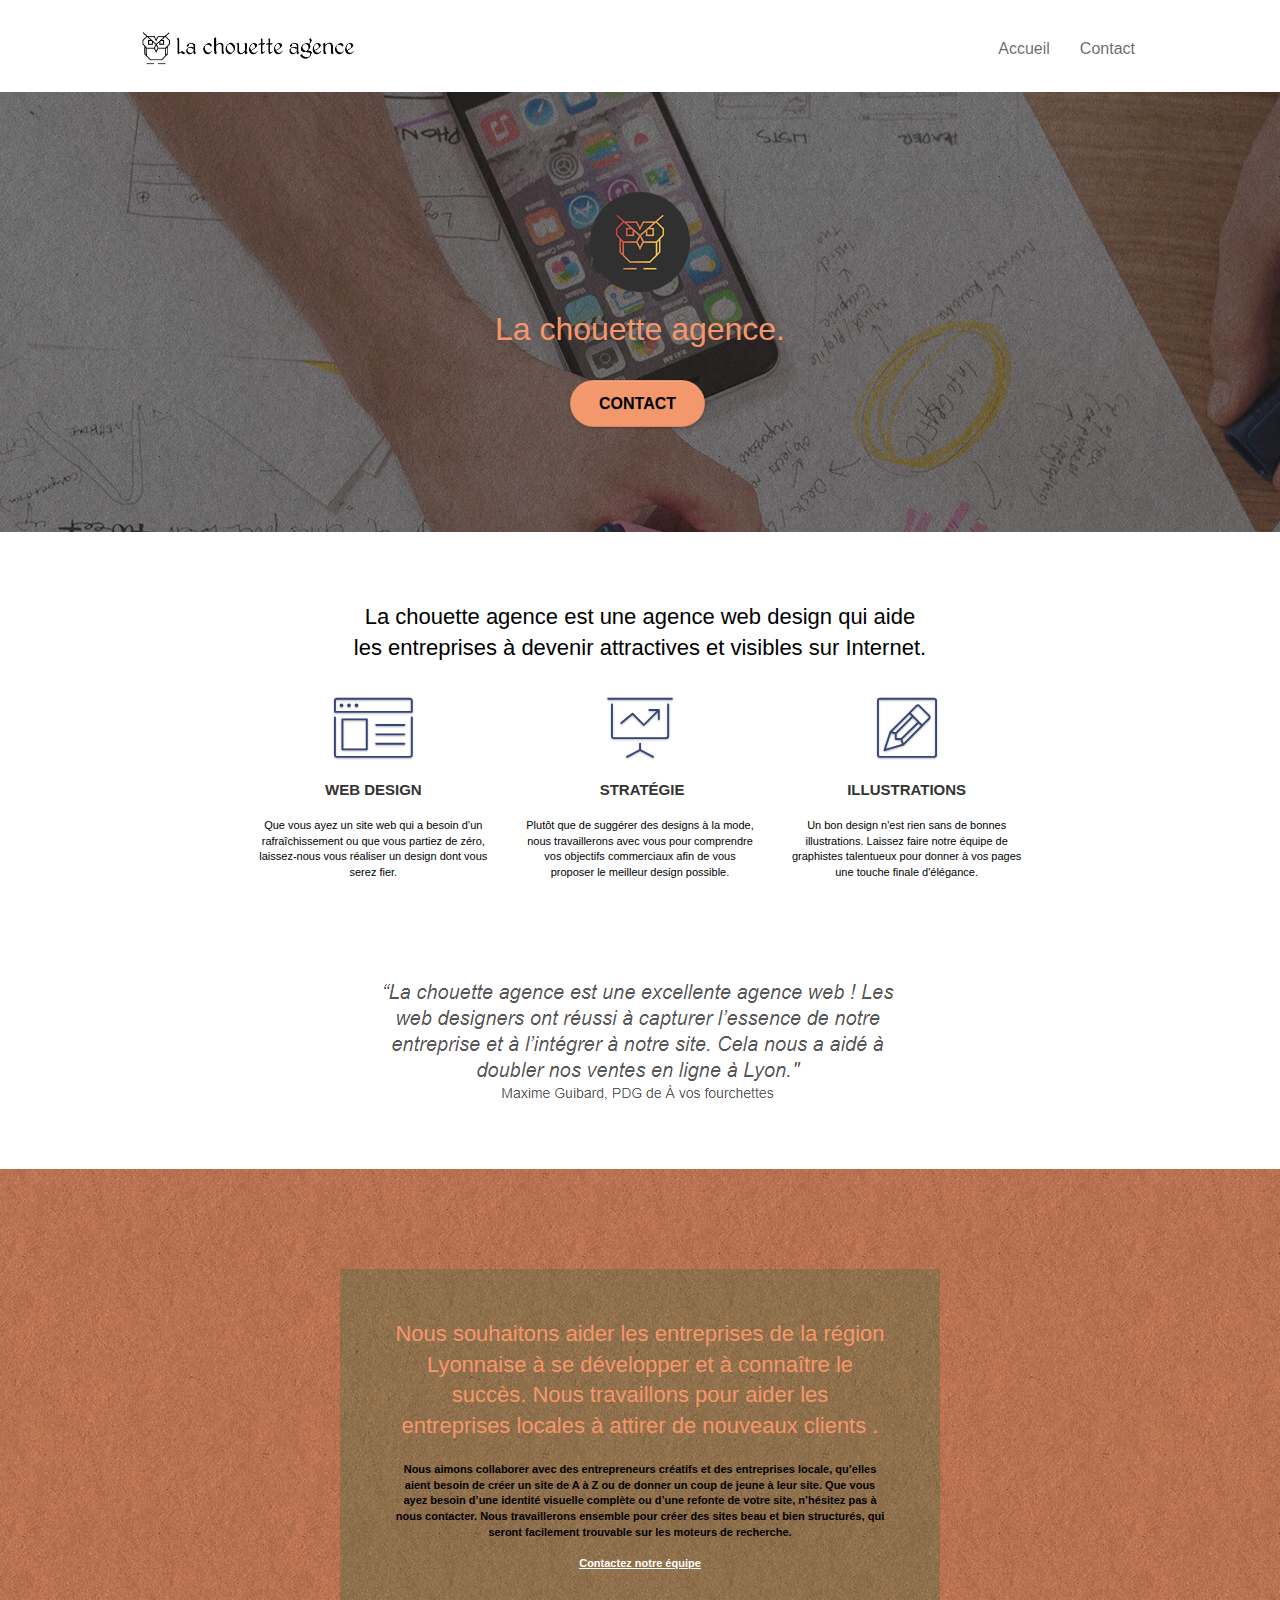
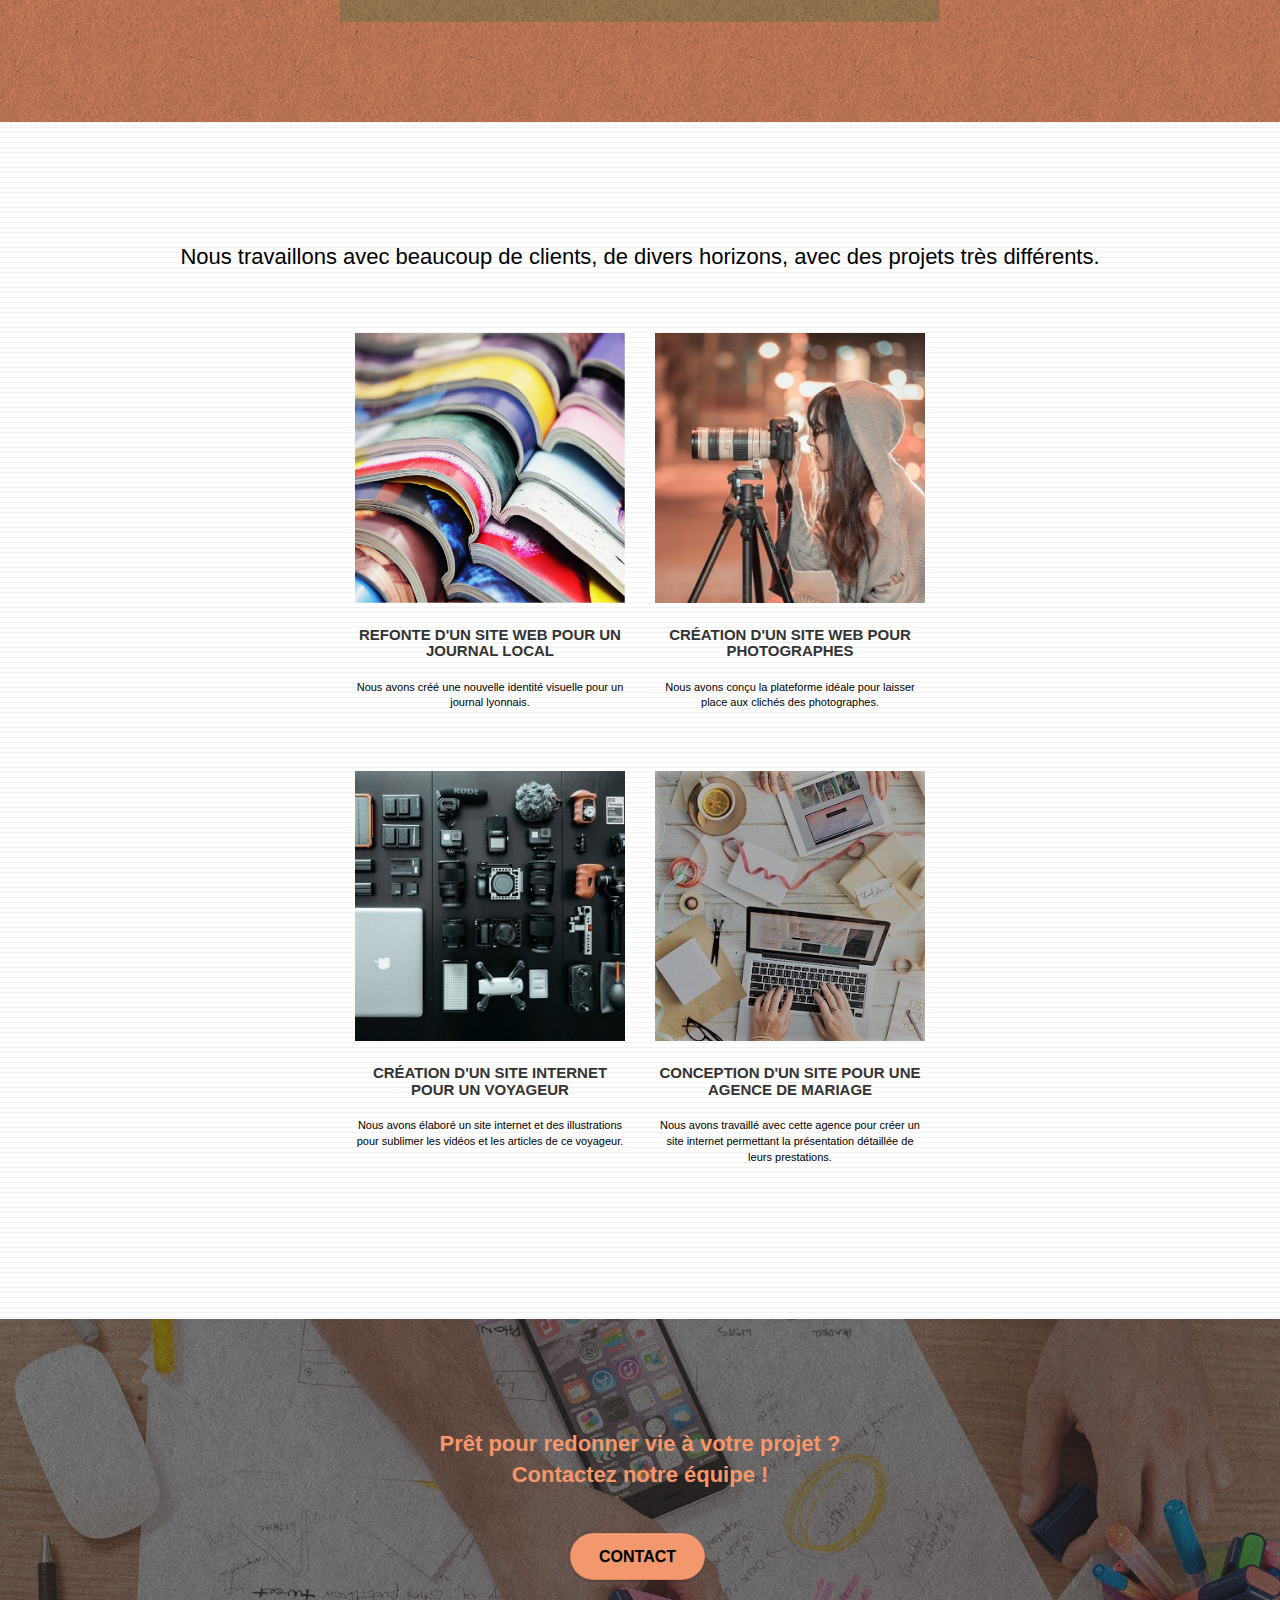
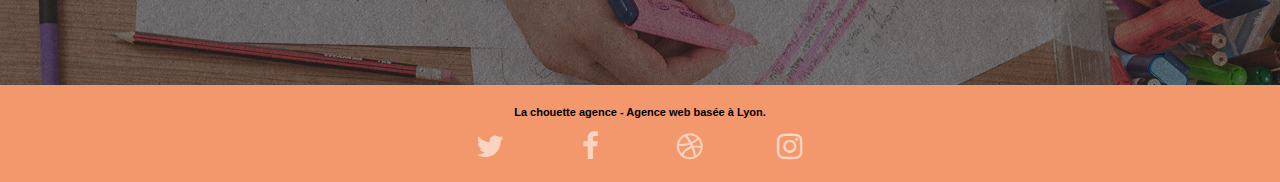
==== commit 1e9baf1b: "dernier ajustement" ====
--- a/index.html
+++ b/index.html
@@ -121,7 +121,7 @@
 		</div>
 		<div class="row voffset-lg voffset">
 			<div class="col-xs-12 col-md-8 col-md-offset-2 text-center">
-				<img alt="citation de Maxime Guibard, PDG de A vos fourchettes : La chouette agence est une excellente agence web" src="img/citation.png" />
+				<img alt="citation de Maxime Guibard, PDG de A vos fourchettes" src="img/citation.png" />
 			</div>
 		</div>
 	</div>
@@ -223,22 +223,22 @@
 				<div class="row row-no-gutters social">
 					<div class="col-sm-3">
 						<div class="text-center">
-							<a class="social" href="index.html"><span class="fa fa-twitter icon-md"></span></a>
-						</div>
-					</div>
-					<div class="col-sm-3">
-						<div class="text-center">
-							<a class="social" href="index.html"><span class="fa fa-facebook icon-md"></span></a>
-						</div>
-					</div>
-					<div class="col-sm-3">
-						<div class="text-center">
-							<a class="social" href="index.html"><span class="fa fa-dribbble icon-md"></span></a>
-						</div>
-					</div>
-					<div class="col-sm-3">
-						<div class="text-center">
-							<a class="social" href="index.html"><span class="fa fa-instagram icon-md"></span></a>
+							<a class="social" href="http://twitter.com"><span class="fa fa-twitter icon-md"></span></a>
+						</div>
+					</div>
+					<div class="col-sm-3">
+						<div class="text-center">
+							<a class="social" href="http://facebook.com"><span class="fa fa-facebook icon-md"></span></a>
+						</div>
+					</div>
+					<div class="col-sm-3">
+						<div class="text-center">
+							<a class="social" href="http://dribble.com"><span class="fa fa-dribbble icon-md"></span></a>
+						</div>
+					</div>
+					<div class="col-sm-3">
+						<div class="text-center">
+							<a class="social" href="http://instagram.com"><span class="fa fa-instagram icon-md"></span></a>
 						</div>
 					</div>
 				</div>
--- a/style.min.css
+++ b/style.min.css
@@ -1 +1 @@
-body{margin:0;padding:0;background:#FFF;overflow-x:hidden;-webkit-font-smoothing:antialiased;-moz-osx-font-smoothing:grayscale}a,button{transition:all .3s ease-in-out;outline:none!important}a:hover{text-decoration:none;cursor:pointer}#page-loading-blocs-notifaction{position:fixed;top:0;bottom:0;width:100%;z-index:100000;background:#FFF url(img/pageload-spinner.gif) no-repeat center center}.bloc{width:100%;clear:both;background:50% 50% no-repeat;padding:0 50px;-webkit-background-size:cover;-moz-background-size:cover;-o-background-size:cover;background-size:cover;position:relative}.bloc .container{padding-left:0;padding-right:0}.bloc-lg{padding:100px 50px}.bloc-md{padding:50px}.bloc-sm{padding:20px 50px}.bg-center,.bg-l-edge,.bg-r-edge,.bg-t-edge,.bg-b-edge,.bg-tl-edge,.bg-bl-edge,.bg-tr-edge,.bg-br-edge,.bg-repeat{-webkit-background-size:auto!important;-moz-background-size:auto!important;-o-background-size:auto!important;background-size:auto!important}.bg-repeat{background:repeat}.bg-t-edge{background:top no-repeat}.bloc-bg-texture::before{content:"";background-size:2px 2px;position:absolute;top:0;bottom:0;left:0;right:0}.texture-paper::before{background:url(img/texture-paper.png);background-size:280px 280px}.b-parallax{background-attachment:fixed}.d-bloc{color:rgba(255,255,255,.7)}.d-bloc button:hover{color:rgba(255,255,255,.9)}.d-bloc .icon-round,.d-bloc .icon-square,.d-bloc .icon-rounded,.d-bloc .icon-semi-rounded-a,.d-bloc .icon-semi-rounded-b{border-color:rgba(255,255,255,.9)}.d-bloc .divider-h span{border-color:rgba(255,255,255,.2)}.d-bloc .a-btn,.d-bloc .navbar a,.d-bloc .navbar-brand,.d-bloc a .icon-sm,.d-bloc a .icon-md,.d-bloc a .icon-lg,.d-bloc a .icon-xl,.d-bloc h1 a,.d-bloc h2 a,.d-bloc h3 a,.d-bloc h4 a,.d-bloc h5 a,.d-bloc h6 a,.d-bloc p a{color:rgba(255,255,255,.6)}.d-bloc .a-btn:hover,.d-bloc .navbar a:hover,.d-bloc .navbar-brand:hover,.d-bloc a:hover .icon-sm,.d-bloc a:hover .icon-md,.d-bloc a:hover .icon-lg,.d-bloc a:hover .icon-xl,.d-bloc h1 a:hover,.d-bloc h2 a:hover,.d-bloc h3 a:hover,.d-bloc h4 a:hover,.d-bloc h5 a:hover,.d-bloc h6 a:hover,.d-bloc p a:hover{color:rgba(255,255,255,1)}.d-bloc .navbar-toggle .icon-bar{background:rgba(255,255,255,1)}.d-bloc .btn-wire,.d-bloc .btn-wire:hover{color:rgba(255,255,255,1);border-color:rgba(255,255,255,1)}.d-bloc .panel{color:rgba(0,0,0,.5)}.d-bloc .panel button:hover{color:rgba(0,0,0,.7)}.d-bloc .panel icon{border-color:rgba(0,0,0,.7)}.d-bloc .panel .divider-h span{border-color:rgba(0,0,0,.1)}.d-bloc .panel .a-btn{color:rgba(0,0,0,.6)}.d-bloc .panel .a-btn:hover{color:rgba(0,0,0,1)}.d-bloc .panel .btn-wire,.d-bloc .panel .btn-wire:hover{color:rgba(0,0,0,.7);border-color:rgba(0,0,0,.3)}.d-bloc .panel,.l-bloc{color:rgba(0,0,0,.5)}.d-bloc .panel button:hover,.l-bloc button:hover{color:rgba(0,0,0,.7)}.l-bloc .icon-round,.l-bloc .icon-square,.l-bloc .icon-rounded,.l-bloc .icon-semi-rounded-a,.l-bloc .icon-semi-rounded-b{border-color:rgba(0,0,0,.7)}.d-bloc .panel .divider-h span,.l-bloc .divider-h span{border-color:rgba(0,0,0,.1)}.d-bloc .panel .a-btn,.l-bloc .a-btn,.l-bloc .navbar a,.l-bloc .navbar-brand,.l-bloc a .icon-sm,.l-bloc a .icon-md,.l-bloc a .icon-lg,.l-bloc a .icon-xl,.l-bloc h1 a,.l-bloc h2 a,.l-bloc h3 a,.l-bloc h4 a,.l-bloc h5 a,.l-bloc h6 a,.l-bloc p a{color:rgba(0,0,0,.6)}.d-bloc .panel .a-btn:hover,.l-bloc .a-btn:hover,.l-bloc .navbar a:hover,.l-bloc .navbar-brand:hover,.l-bloc a:hover .icon-sm,.l-bloc a:hover .icon-md,.l-bloc a:hover .icon-lg,.l-bloc a:hover .icon-xl,.l-bloc h1 a:hover,.l-bloc h2 a:hover,.l-bloc h3 a:hover,.l-bloc h4 a:hover,.l-bloc h5 a:hover,.l-bloc h6 a:hover,.l-bloc p a:hover{color:rgba(0,0,0,1)}.l-bloc .navbar-toggle .icon-bar{color:rgba(0,0,0,.6)}.d-bloc .panel .btn-wire,.d-bloc .panel .btn-wire:hover,.l-bloc .btn-wire,.l-bloc .btn-wire:hover{color:rgba(0,0,0,.7);border-color:rgba(0,0,0,.3)}.voffset{margin-top:30px}.voffset-lg{margin-top:80px}.row-no-gutters{margin-right:0;margin-left:0}.row.row-no-gutters>[class^="col-"],.row.row-no-gutters>[class*=" col-"]{padding-right:0;padding-left:0}#bloc-1-hero h1{font-size:32px}.navbar{margin-bottom:0;z-index:1}.navbar-brand{height:auto;padding:3px 15px;font-size:25px;font-weight:400;font-weight:600;line-height:44px}.navbar-brand img{max-height:200px;margin:0 5px 0 0;display:inline}.navbar-brand img[src$=svg]{min-width:100px}.nav-center .navbar-brand img{margin:0}.navbar .nav{padding-top:2px;margin-right:-16px;float:right;z-index:1}.nav>li{float:left;margin-top:4px;font-size:16px}.navbar-nav .open .dropdown-menu>li>a{text-align:inherit}.nav>li a:hover,.nav>li a:focus{background:transparent}.navbar-toggle{margin:10px 10px 0 0;border:0}.navbar-toggle:hover{background:transparent!important}.navbar-toggle .icon-bar{background-color:rgba(0,0,0,.5);width:26px}.nav-invert .navbar .nav{float:left}.nav-invert .navbar-header,.nav-invert .navbar-brand{float:right;position:relative;z-index:2}@media (min-width:768px){.site-navigation{position:absolute;top:50%;right:20px;transform:translate(0,-50%);-webkit-transform:translateY(-50%)}.nav>li .dropdown-menu a,.nav>li .dropdown-menu a:hover{color:#484848}.nav-invert .site-navigation{left:0;right:0}.nav-center{text-align:center}.nav-center .navbar-header{width:100%}.nav-center .navbar-header,.nav-center .navbar-brand,.nav-center .nav>li{float:none;display:inline-block}.nav-center .site-navigation{position:relative;width:100%;right:0;margin-right:0;margin-top:20px}.nav-center.mini-nav .navbar-toggle{float:none;margin:10px auto 0}}.nav>li>.dropdown a{background:none!important;display:block;padding:14px 15px}nav .caret{margin:0 5px}.dropdown-menu .dropdown-menu{top:-8px;left:100%}.dropdown-menu .dropmenu-flow-right{top:100%;left:0;margin-left:-1px;border-top-left-radius:0;border-top-right-radius:0}.dropdown-menu .dropdown span{border:4px solid #000;border-top-color:transparent;border-right-color:transparent;border-bottom-color:transparent;margin:6px -5px 0 0!important;float:right}.mg-md{margin-top:10px;margin-bottom:20px}.mg-lg{margin-top:10px;margin-bottom:40px}.btn{margin:0 5px 5px 0}.btn.pull-right{margin:0 0 5px 5px}.btn-d,.btn-d:hover,.btn-d:focus{color:#FFF;background:rgba(0,0,0,.3)}button{outline:none!important}.btn-rd{border-radius:40px}.btn-clean{border:1px solid rgba(0,0,0,.08);border-bottom-color:rgba(0,0,0,.1);text-shadow:0 1px 0 rgba(0,0,1,.1);box-shadow:0 1px 3px rgba(0,0,1,.25),inset 0 1px 0 0 rgba(255,255,255,.15)}.icon-md{font-size:30px!important}.icon-lg{font-size:60px!important}.sm-shadow{text-shadow:0 1px 2px rgba(0,0,0,.3)}.panel-sq,.panel-sq .panel-heading,.panel-sq .panel-footer{border-radius:0}.panel-rd{border-radius:30px}.panel-rd .panel-heading{border-radius:29px 29px 0 0}.panel-rd .panel-footer{border-radius:0 0 29px 29px}.form-control{border-color:rgba(0,0,0,.1);box-shadow:none}.scrollToTop{width:40px;height:40px;position:fixed;bottom:20px;right:20px;opacity:0;z-index:500;transition:all .3s ease-in-out}.scrollToTop span{margin-top:6px}.showScrollTop{font-size:14px;opacity:1}a[data-lightbox]{position:relative;display:block;text-align:center}a[data-lightbox]:hover::before{content:"+";font-family:"HelveticaNeue-Light","Helvetica Neue Light","Helvetica Neue",Helvetica,Arial;font-size:32px;width:50px;height:50px;margin-left:-25px;border-radius:50%;background:rgba(0,0,0,.6);color:#FFF;font-weight:100;z-index:1;position:absolute;top:50%;transform:translateY(-50%);-webkit-transform:translateY(-50%)}a[data-lightbox]:hover img{opacity:.6;-webkit-animation-fill-mode:none;animation-fill-mode:none}#lightbox-modal{display:flex;align-items:center}#lightbox-modal .modal-dialog{width:90%;max-width:900px;margin:0 auto 0}#lightbox-modal .modal-dialog img{max-height:90vh;margin:0 auto}.lightbox-caption{padding:20px;color:#FFF;background:rgba(0,0,0,.5);position:absolute;left:15px;right:15px;bottom:5px}.close-lightbox{color:#FFF;font-size:30px;position:absolute;top:20px;right:20px;z-index:20;background:rgba(0,0,0,.5);border:none;line-height:30px;padding:0 9px 5px;opacity:.3}.close-lightbox:hover,.next-lightbox:hover,.prev-lightbox:hover{opacity:1;color:#FFF}.next-lightbox,.prev-lightbox{font-size:20px;color:rgba(255,255,255,.9);background:rgba(0,0,0,.5);transition:all .2s ease-in-out;position:absolute;top:45%;z-index:1;opacity:.4}.next-lightbox{padding:6px 8px 1px 13px;right:25px}.prev-lightbox{padding:6px 13px 1px 10px;left:25px}.snapshot-lb .modal-body{padding-bottom:45px}.snapshot-lb .lightbox-caption{padding:0;color:rgba(0,0,0,.5);background:none}h1,h2,h3,h4,h5,h6,p,label,.btn,a{font-family:"helvetica";font-weight:400;color:black}.container{max-width:1000px}.hero-bloc-text{font-size:38px}.hero-bloc-text-sub{font-size:36px}.statement-bloc-text{line-height:26px;font-style:italic;font-size:20px;text-align:center;font-weight:lighter;max-width:520px;margin:auto auto auto auto}p{font-size:11px}.tight-width-whitespace{max-width:600px;margin:auto auto auto auto}.h1{font-size:20px;font-family:"Open Sans"}.cta-hero{margin-top:22px;color:#FFFFFF!important;text-transform:uppercase;padding:12px 28px 12px 28px;font-size:16px;font-weight:700}.social{max-width:400px;margin:auto auto auto auto}h2{font-size:22px;line-height:1.4em}h3{font-size:15px;text-transform:uppercase;font-weight:700;color:#333333!important}.med-width-whitespace{max-width:800px;margin:auto auto auto auto;box-shadow:0 0 0 #000}h1{color:#333333!important}h4{color:#333333!important}.icons{margin-bottom:14px;margin-top:24px}.white{color:#FFFFFF!important}.portfolio-thumb{margin-bottom:24px}.portfolio-row{margin-bottom:44px;margin-top:50px}.avatar{box-shadow:0 4px 9px rgba(0,0,0,.3)}.black-background{background-color:rgba(165,147,99,.7);padding:40px 40px 40px 40px}.bold-link{font-weight:900;text-decoration:underline!important}.bgc-white{background-color:#FFF}.bgc-dark-slate-blue{background-color:#364577}.bgc-atomic-tangerine{background-color:#F3976C}.tc-white{color:#f79669!important}.bold-text{font-weight: bold;position: relative;}.tc-orange{color: black;font-weight: bold;}.btn-atomic-tangerine{background:#F3976C;color:black!important}.btn-atomic-tangerine:hover{background:#c27956!important;color:black!important}.ltc-white{color:#FFFFFF!important}.ltc-white:hover{color:#cccccc!important}.ltc-atomic-tangerine{color:#F3976C!important}.ltc-atomic-tangerine:hover{color:#c27956!important}.icon-dark-slate-blue{color:#364577!important;border-color:#364577!important}.bg-dots-bg{background-image:url(img/dots-bg.png)}.bg-lines-h2-bg{background-image:url(img/lines-h2-bg.png)}.bg-banniere{background-image:url(img/la-chouette-agence-banniere.jpg)}.bg-presentation{background-image:url(img/image-de-presentation.jpg)}@media (max-width:1024px){.bloc{padding-left:20px;padding-right:20px}.bloc.full-width-bloc,.bloc-tile-2.full-width-bloc .container,.bloc-tile-3.full-width-bloc .container,.bloc-tile-4.full-width-bloc .container{padding-left:0;padding-right:0}}@media (max-width:992px) and (min-width:768px){.navbar .nav{max-width:80%}.nav-center.navbar .nav{max-width:100%}}@media only screen and (min-device-width:768px) and (max-device-width:1024px) and (orientation:landscape){.b-parallax{background-attachment:scroll}}@media only screen and (min-device-width:1024px) and (max-device-width:1366px) and (-webkit-min-device-pixel-ratio:1.5){.b-parallax{background-attachment:scroll}}@media (max-width:991px){.container{width:100%}.b-parallax{background-attachment:scroll}.page-container,#hero-bloc{overflow-x:hidden;position:relative}.bloc{padding-left:constant(safe-area-inset-left);padding-right:constant(safe-area-inset-right)}.bloc-group,.bloc-group .bloc{display:block;width:100%}.bloc-fill-screen .fill-bloc-top-edge,.bloc-fill-screen .fill-bloc-bottom-edge{padding:0 20px;padding-left:constant(safe-area-inset-left);padding-right:constant(safe-area-inset-right)}}@media (max-width:767px){.page-container{overflow-x:hidden;position:relative}h1,h2,h3,h4,h5,h6,p,#disqus_thread{padding-left:10px!important;padding-right:10px!important}.b-parallax{background-attachment:scroll}.navbar .nav{padding-top:0;border-top:1px solid rgba(0,0,0,.2);float:none!important}.navbar.row{margin-left:0;margin-right:0}.site-navigation{position:inherit;transform:none;-webkit-transform:none;-ms-transform:none}.nav>li{margin-top:0;border-bottom:1px solid rgba(0,0,0,.1);background:rgba(0,0,0,.05);text-align:left;padding-left:15px;width:100%}.nav>li:hover{background:rgba(0,0,0,.08)}.dropdown .dropdown a .caret{float:none;margin:5px 0 0 10px!important;border:4px solid #000;border-bottom-color:transparent;border-right-color:transparent;border-left-color:transparent}#hero-bloc .navbar .nav{background:rgba(0,0,0,.8)}#hero-bloc .navbar .nav a{color:rgba(255,255,255,.6)}.hero{padding:50px 0}.hero-nav{left:-1px;right:-1px}.navbar-collapse{padding:0;overflow-x:hidden;-webkit-box-shadow:none;box-shadow:none}.navbar-brand img{max-height:40px;width:auto}.nav-invert .navbar-header{float:none;width:100%}.nav-invert .navbar-toggle{float:left;margin-left:10px}.bloc{padding-left:0;padding-right:0}.bloc-xxl,.bloc-xl,.bloc-lg{padding:40px 0}.bloc-sm,.bloc-md{padding-left:0;padding-right:0}.bloc-tile-2 .container,.bloc-tile-3 .container,.bloc-tile-4 .container,.bloc-fill-screen .fill-bloc-top-edge,.bloc-fill-screen .fill-bloc-bottom-edge{padding-left:0;padding-right:0}.a-block{padding:0 10px}.btn-dwn{display:none}.voffset{margin-top:5px}.voffset-md{margin-top:20px}.voffset-lg{margin-top:30px}form{padding:5px}.close-lightbox{display:inline-block}.blocsapp-device-iphone5{background-size:216px 425px;padding-top:60px;width:216px;height:425px}.blocsapp-device-iphone5 img{width:180px;height:320px}}@media (max-width:400px){.bloc{padding-left:0;padding-right:0}}@media (max-width:767px){.bloc-mob-center-text{text-align:center}}+body{margin:0;padding:0;background:#FFF;overflow-x:hidden;-webkit-font-smoothing:antialiased;-moz-osx-font-smoothing:grayscale}a,button{transition:all .3s ease-in-out;outline:none!important}a:hover{text-decoration:none;cursor:pointer}#page-loading-blocs-notifaction{position:fixed;top:0;bottom:0;width:100%;z-index:100000;background:#FFF url(img/pageload-spinner.gif) no-repeat center center}.bloc{width:100%;clear:both;background:50% 50% no-repeat;padding:0 50px;-webkit-background-size:cover;-moz-background-size:cover;-o-background-size:cover;background-size:cover;position:relative}.bloc .container{padding-left:0;padding-right:0}.bloc-lg{padding:100px 50px}.bloc-md{padding:50px}.bloc-sm{padding:20px 50px}.bg-center,.bg-l-edge,.bg-r-edge,.bg-t-edge,.bg-b-edge,.bg-tl-edge,.bg-bl-edge,.bg-tr-edge,.bg-br-edge,.bg-repeat{-webkit-background-size:auto!important;-moz-background-size:auto!important;-o-background-size:auto!important;background-size:auto!important}.bg-repeat{background:repeat}.bg-t-edge{background:top no-repeat}.bloc-bg-texture::before{content:"";background-size:2px 2px;position:absolute;top:0;bottom:0;left:0;right:0}.texture-paper::before{background:url(img/texture-paper.png);background-size:280px 280px}.b-parallax{background-attachment:fixed}.d-bloc{color:rgba(255,255,255,.7)}.d-bloc button:hover{color:rgba(255,255,255,.9)}.d-bloc .icon-round,.d-bloc .icon-square,.d-bloc .icon-rounded,.d-bloc .icon-semi-rounded-a,.d-bloc .icon-semi-rounded-b{border-color:rgba(255,255,255,.9)}.d-bloc .divider-h span{border-color:rgba(255,255,255,.2)}.d-bloc .a-btn,.d-bloc .navbar a,.d-bloc .navbar-brand,.d-bloc a .icon-sm,.d-bloc a .icon-md,.d-bloc a .icon-lg,.d-bloc a .icon-xl,.d-bloc h1 a,.d-bloc h2 a,.d-bloc h3 a,.d-bloc h4 a,.d-bloc h5 a,.d-bloc h6 a,.d-bloc p a{color:rgba(255,255,255,.6)}.d-bloc .a-btn:hover,.d-bloc .navbar a:hover,.d-bloc .navbar-brand:hover,.d-bloc a:hover .icon-sm,.d-bloc a:hover .icon-md,.d-bloc a:hover .icon-lg,.d-bloc a:hover .icon-xl,.d-bloc h1 a:hover,.d-bloc h2 a:hover,.d-bloc h3 a:hover,.d-bloc h4 a:hover,.d-bloc h5 a:hover,.d-bloc h6 a:hover,.d-bloc p a:hover{color:rgba(255,255,255,1)}.d-bloc .navbar-toggle .icon-bar{background:rgba(255,255,255,1)}.d-bloc .btn-wire,.d-bloc .btn-wire:hover{color:rgba(255,255,255,1);border-color:rgba(255,255,255,1)}.d-bloc .panel{color:rgba(0,0,0,.5)}.d-bloc .panel button:hover{color:rgba(0,0,0,.7)}.d-bloc .panel icon{border-color:rgba(0,0,0,.7)}.d-bloc .panel .divider-h span{border-color:rgba(0,0,0,.1)}.d-bloc .panel .a-btn{color:rgba(0,0,0,.6)}.d-bloc .panel .a-btn:hover{color:rgba(0,0,0,1)}.d-bloc .panel .btn-wire,.d-bloc .panel .btn-wire:hover{color:rgba(0,0,0,.7);border-color:rgba(0,0,0,.3)}.d-bloc .panel,.l-bloc{color:rgba(0,0,0,.5)}.d-bloc .panel button:hover,.l-bloc button:hover{color:rgba(0,0,0,.7)}.l-bloc .icon-round,.l-bloc .icon-square,.l-bloc .icon-rounded,.l-bloc .icon-semi-rounded-a,.l-bloc .icon-semi-rounded-b{border-color:rgba(0,0,0,.7)}.d-bloc .panel .divider-h span,.l-bloc .divider-h span{border-color:rgba(0,0,0,.1)}.d-bloc .panel .a-btn,.l-bloc .a-btn,.l-bloc .navbar a,.l-bloc .navbar-brand,.l-bloc a .icon-sm,.l-bloc a .icon-md,.l-bloc a .icon-lg,.l-bloc a .icon-xl,.l-bloc h1 a,.l-bloc h2 a,.l-bloc h3 a,.l-bloc h4 a,.l-bloc h5 a,.l-bloc h6 a,.l-bloc p a{color:rgba(0,0,0,.6)}.d-bloc .panel .a-btn:hover,.l-bloc .a-btn:hover,.l-bloc .navbar a:hover,.l-bloc .navbar-brand:hover,.l-bloc a:hover .icon-sm,.l-bloc a:hover .icon-md,.l-bloc a:hover .icon-lg,.l-bloc a:hover .icon-xl,.l-bloc h1 a:hover,.l-bloc h2 a:hover,.l-bloc h3 a:hover,.l-bloc h4 a:hover,.l-bloc h5 a:hover,.l-bloc h6 a:hover,.l-bloc p a:hover{color:rgba(0,0,0,1)}.l-bloc .navbar-toggle .icon-bar{color:rgba(0,0,0,.6)}.d-bloc .panel .btn-wire,.d-bloc .panel .btn-wire:hover,.l-bloc .btn-wire,.l-bloc .btn-wire:hover{color:rgba(0,0,0,.7);border-color:rgba(0,0,0,.3)}.voffset{margin-top:30px}.voffset-lg{margin-top:80px}.row-no-gutters{margin-right:0;margin-left:0}.row.row-no-gutters>[class^="col-"],.row.row-no-gutters>[class*=" col-"]{padding-right:0;padding-left:0}#bloc-1-hero h1{font-size:32px}.navbar{margin-bottom:0;z-index:1}.navbar-brand{height:auto;padding:3px 15px;font-size:25px;font-weight:400;font-weight:600;line-height:44px}.navbar-brand img{max-height:200px;margin:0 5px 0 0;display:inline}.navbar-brand img[src$=svg]{min-width:100px}.nav-center .navbar-brand img{margin:0}.navbar .nav{padding-top:2px;margin-right:-16px;float:right;z-index:1}.nav>li{float:left;margin-top:4px;font-size:16px}.navbar-nav .open .dropdown-menu>li>a{text-align:inherit}.nav>li a:hover,.nav>li a:focus{background:transparent}.navbar-toggle{margin:10px 10px 0 0;border:0}.navbar-toggle:hover{background:transparent!important}.navbar-toggle .icon-bar{background-color:rgba(0,0,0,.5);width:26px}.nav-invert .navbar .nav{float:left}.nav-invert .navbar-header,.nav-invert .navbar-brand{float:right;position:relative;z-index:2}@media (min-width:768px){.site-navigation{position:absolute;top:50%;right:20px;transform:translate(0,-50%);-webkit-transform:translateY(-50%)}.nav>li .dropdown-menu a,.nav>li .dropdown-menu a:hover{color:#484848}.nav-invert .site-navigation{left:0;right:0}.nav-center{text-align:center}.nav-center .navbar-header{width:100%}.nav-center .navbar-header,.nav-center .navbar-brand,.nav-center .nav>li{float:none;display:inline-block}.nav-center .site-navigation{position:relative;width:100%;right:0;margin-right:0;margin-top:20px}.nav-center.mini-nav .navbar-toggle{float:none;margin:10px auto 0}}.nav>li>.dropdown a{background:none!important;display:block;padding:14px 15px}nav .caret{margin:0 5px}.dropdown-menu .dropdown-menu{top:-8px;left:100%}.dropdown-menu .dropmenu-flow-right{top:100%;left:0;margin-left:-1px;border-top-left-radius:0;border-top-right-radius:0}.dropdown-menu .dropdown span{border:4px solid #000;border-top-color:transparent;border-right-color:transparent;border-bottom-color:transparent;margin:6px -5px 0 0!important;float:right}.mg-md{margin-top:10px;margin-bottom:20px}.mg-lg{margin-top:10px;margin-bottom:40px}.btn{margin:0 5px 5px 0}.btn.pull-right{margin:0 0 5px 5px}.btn-d,.btn-d:hover,.btn-d:focus{color:#FFF;background:rgba(0,0,0,.3)}button{outline:none!important}.btn-rd{border-radius:40px}.btn-clean{border:1px solid rgba(0,0,0,.08);border-bottom-color:rgba(0,0,0,.1);text-shadow:0 1px 0 rgba(0,0,1,.1);box-shadow:0 1px 3px rgba(0,0,1,.25),inset 0 1px 0 0 rgba(255,255,255,.15)}.icon-md{font-size:30px!important}.icon-lg{font-size:60px!important}.sm-shadow{text-shadow:0 1px 2px rgba(0,0,0,.3)}.panel-sq,.panel-sq .panel-heading,.panel-sq .panel-footer{border-radius:0}.panel-rd{border-radius:30px}.panel-rd .panel-heading{border-radius:29px 29px 0 0}.panel-rd .panel-footer{border-radius:0 0 29px 29px}.form-control{border-color:rgba(0,0,0,.1);box-shadow:none}.scrollToTop{width:40px;height:40px;position:fixed;bottom:20px;right:20px;opacity:0;z-index:500;transition:all .3s ease-in-out}.scrollToTop span{margin-top:6px}.showScrollTop{font-size:14px;opacity:1}a[data-lightbox]{position:relative;display:block;text-align:center}a[data-lightbox]:hover::before{content:"+";font-family:"HelveticaNeue-Light","Helvetica Neue Light","Helvetica Neue",Helvetica,Arial;font-size:32px;width:50px;height:50px;margin-left:-25px;border-radius:50%;background:rgba(0,0,0,.6);color:#FFF;font-weight:100;z-index:1;position:absolute;top:50%;transform:translateY(-50%);-webkit-transform:translateY(-50%)}a[data-lightbox]:hover img{opacity:.6;-webkit-animation-fill-mode:none;animation-fill-mode:none}#lightbox-modal{display:flex;align-items:center}#lightbox-modal .modal-dialog{width:90%;max-width:900px;margin:0 auto 0}#lightbox-modal .modal-dialog img{max-height:90vh;margin:0 auto}.lightbox-caption{padding:20px;color:#FFF;background:rgba(0,0,0,.5);position:absolute;left:15px;right:15px;bottom:5px}.close-lightbox{color:#FFF;font-size:30px;position:absolute;top:20px;right:20px;z-index:20;background:rgba(0,0,0,.5);border:none;line-height:30px;padding:0 9px 5px;opacity:.3}.close-lightbox:hover,.next-lightbox:hover,.prev-lightbox:hover{opacity:1;color:#FFF}.next-lightbox,.prev-lightbox{font-size:20px;color:rgba(255,255,255,.9);background:rgba(0,0,0,.5);transition:all .2s ease-in-out;position:absolute;top:45%;z-index:1;opacity:.4}.next-lightbox{padding:6px 8px 1px 13px;right:25px}.prev-lightbox{padding:6px 13px 1px 10px;left:25px}.snapshot-lb .modal-body{padding-bottom:45px}.snapshot-lb .lightbox-caption{padding:0;color:rgba(0,0,0,.5);background:none}h1,h2,h3,h4,h5,h6,p,label,.btn,a{font-family:"helvetica";font-weight:400;color:black}.container{max-width:1000px}.hero-bloc-text{font-size:38px}.hero-bloc-text-sub{font-size:36px}.statement-bloc-text{line-height:26px;font-style:italic;font-size:20px;text-align:center;font-weight:lighter;max-width:520px;margin:auto auto auto auto}p{font-size:11px}.tight-width-whitespace{max-width:600px;margin:auto auto auto auto}.h1{font-size:20px;font-family:"Open Sans"}.cta-hero{margin-top:22px;color:#FFFFFF!important;text-transform:uppercase;padding:12px 28px 12px 28px;font-size:16px;font-weight:700}.social{max-width:400px;margin:auto auto auto auto}h2{font-size:22px;line-height:1.4em}h3{font-size:15px;text-transform:uppercase;font-weight:700;color:#333333!important}.med-width-whitespace{max-width:800px;margin:auto auto auto auto;box-shadow:0 0 0 #000}h1{color:#333333!important}h4{color:#333333!important}.icons{margin-bottom:14px;margin-top:24px}.white{color:black!important;font-weight: bold;}.portfolio-thumb{margin-bottom:24px}.portfolio-row{margin-bottom:44px;margin-top:50px}.avatar{box-shadow:0 4px 9px rgba(0,0,0,.3)}.black-background{background-color:rgba(165,147,99,.7);padding:40px 40px 40px 40px}.bold-link{font-weight:900;text-decoration:underline!important}.bgc-white{background-color:#FFF}.bgc-dark-slate-blue{background-color:#364577}.bgc-atomic-tangerine{background-color:#F3976C}.tc-white{color:#f79669!important}.bold-text{font-weight: bold;position: relative;}.tc-orange{color: black;font-weight: bold;}.btn-atomic-tangerine{background:#F3976C;color:black!important}.btn-atomic-tangerine:hover{background:#c27956!important;color:black!important}.ltc-white{color:#FFFFFF!important}.ltc-white:hover{color:#cccccc!important}.ltc-atomic-tangerine{color:#F3976C!important}.ltc-atomic-tangerine:hover{color:#c27956!important}.icon-dark-slate-blue{color:#364577!important;border-color:#364577!important}.bg-dots-bg{background-image:url(img/dots-bg.png)}.bg-lines-h2-bg{background-image:url(img/lines-h2-bg.png)}.bg-banniere{background-image:url(img/la-chouette-agence-banniere.jpg)}.bg-presentation{background-image:url(img/image-de-presentation.jpg)}@media (max-width:1024px){.bloc{padding-left:20px;padding-right:20px}.bloc.full-width-bloc,.bloc-tile-2.full-width-bloc .container,.bloc-tile-3.full-width-bloc .container,.bloc-tile-4.full-width-bloc .container{padding-left:0;padding-right:0}}@media (max-width:992px) and (min-width:768px){.navbar .nav{max-width:80%}.nav-center.navbar .nav{max-width:100%}}@media only screen and (min-device-width:768px) and (max-device-width:1024px) and (orientation:landscape){.b-parallax{background-attachment:scroll}}@media only screen and (min-device-width:1024px) and (max-device-width:1366px) and (-webkit-min-device-pixel-ratio:1.5){.b-parallax{background-attachment:scroll}}@media (max-width:991px){.container{width:100%}.b-parallax{background-attachment:scroll}.page-container,#hero-bloc{overflow-x:hidden;position:relative}.bloc{padding-left:constant(safe-area-inset-left);padding-right:constant(safe-area-inset-right)}.bloc-group,.bloc-group .bloc{display:block;width:100%}.bloc-fill-screen .fill-bloc-top-edge,.bloc-fill-screen .fill-bloc-bottom-edge{padding:0 20px;padding-left:constant(safe-area-inset-left);padding-right:constant(safe-area-inset-right)}}@media (max-width:767px){.page-container{overflow-x:hidden;position:relative}h1,h2,h3,h4,h5,h6,p,#disqus_thread{padding-left:10px!important;padding-right:10px!important}.b-parallax{background-attachment:scroll}.navbar .nav{padding-top:0;border-top:1px solid rgba(0,0,0,.2);float:none!important}.navbar.row{margin-left:0;margin-right:0}.site-navigation{position:inherit;transform:none;-webkit-transform:none;-ms-transform:none}.nav>li{margin-top:0;border-bottom:1px solid rgba(0,0,0,.1);background:rgba(0,0,0,.05);text-align:left;padding-left:15px;width:100%}.nav>li:hover{background:rgba(0,0,0,.08)}.dropdown .dropdown a .caret{float:none;margin:5px 0 0 10px!important;border:4px solid #000;border-bottom-color:transparent;border-right-color:transparent;border-left-color:transparent}#hero-bloc .navbar .nav{background:rgba(0,0,0,.8)}#hero-bloc .navbar .nav a{color:rgba(255,255,255,.6)}.hero{padding:50px 0}.hero-nav{left:-1px;right:-1px}.navbar-collapse{padding:0;overflow-x:hidden;-webkit-box-shadow:none;box-shadow:none}.navbar-brand img{max-height:40px;width:auto}.nav-invert .navbar-header{float:none;width:100%}.nav-invert .navbar-toggle{float:left;margin-left:10px}.bloc{padding-left:0;padding-right:0}.bloc-xxl,.bloc-xl,.bloc-lg{padding:40px 0}.bloc-sm,.bloc-md{padding-left:0;padding-right:0}.bloc-tile-2 .container,.bloc-tile-3 .container,.bloc-tile-4 .container,.bloc-fill-screen .fill-bloc-top-edge,.bloc-fill-screen .fill-bloc-bottom-edge{padding-left:0;padding-right:0}.a-block{padding:0 10px}.btn-dwn{display:none}.voffset{margin-top:5px}.voffset-md{margin-top:20px}.voffset-lg{margin-top:30px}form{padding:5px}.close-lightbox{display:inline-block}.blocsapp-device-iphone5{background-size:216px 425px;padding-top:60px;width:216px;height:425px}.blocsapp-device-iphone5 img{width:180px;height:320px}}@media (max-width:400px){.bloc{padding-left:0;padding-right:0}}@media (max-width:767px){.bloc-mob-center-text{text-align:center}}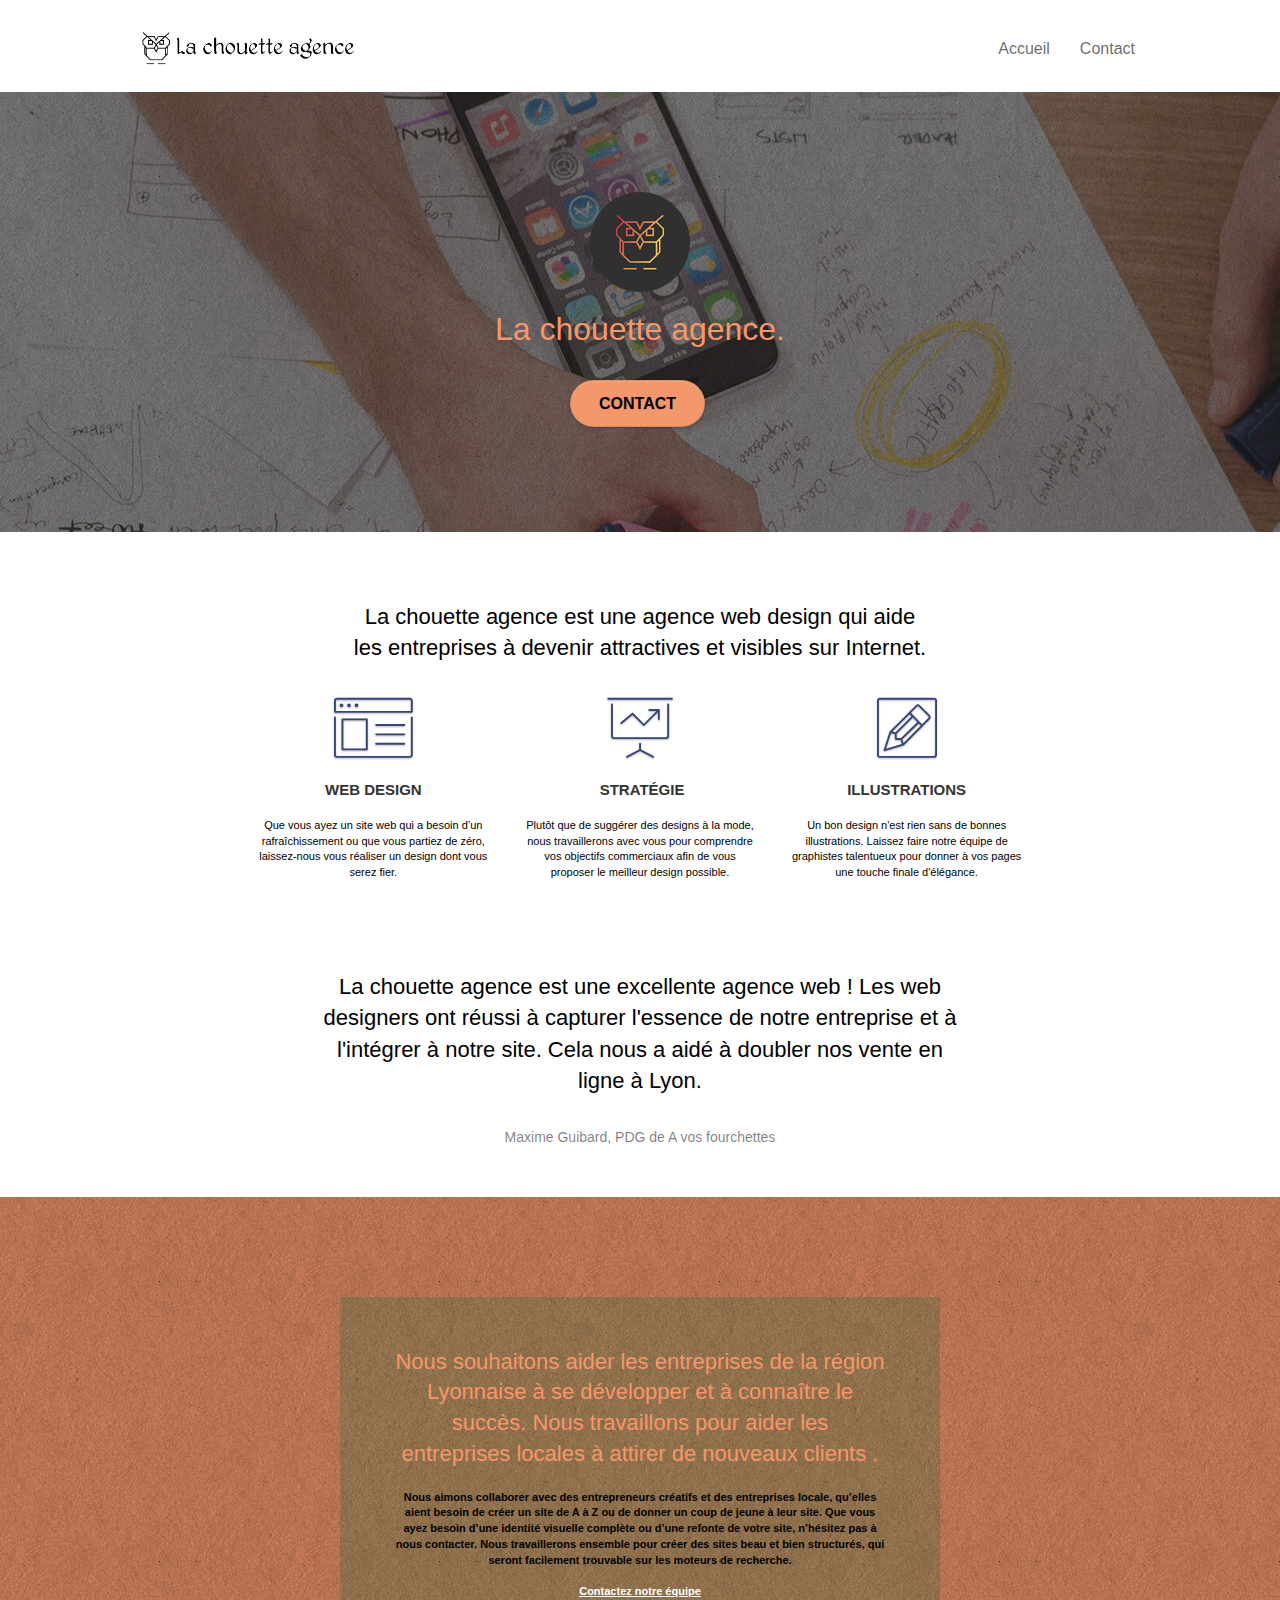
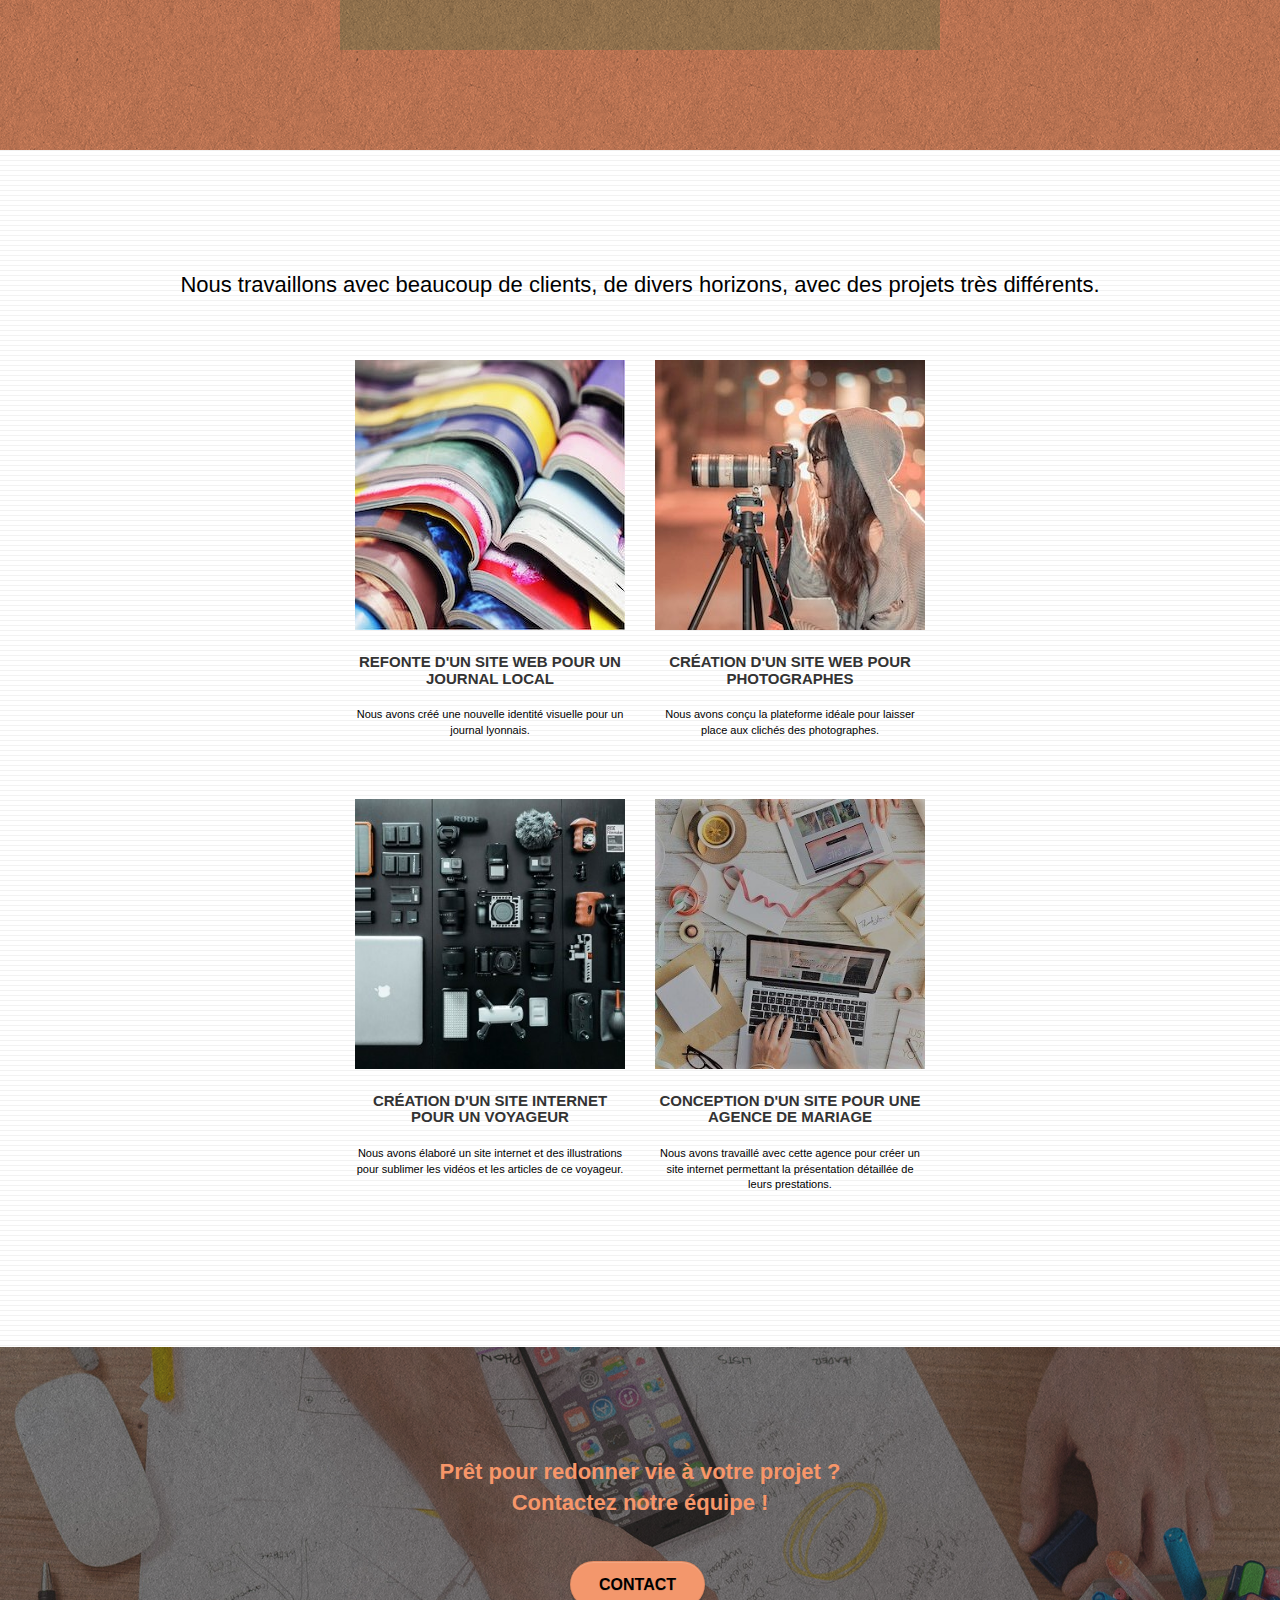
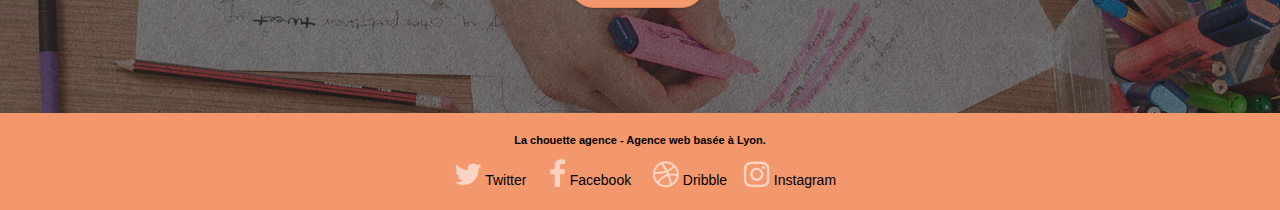
==== commit a8e4164d: "ajustement et intégration de aria-label" ====
--- a/index.html
+++ b/index.html
@@ -36,7 +36,7 @@
 
 		<nav class="navbar row">
 			<div class="navbar-header">
-				<a class="navbar-brand" href="index.html"><img src="img/la-chouette-agence.png" alt="Page d'accueil la chouette agence - Entreprise de web design à Lyon" height="40" /></a>
+				<a class="navbar-brand" aria-label="Revenir à la page d'accueil" href="index.html"><img src="img/la-chouette-agence.png" alt="Logo et intitulé la chouette agence, entreprise de web design à Lyon" height="40" /></a>
 				<button id="nav-toggle" type="button" class="ui-navbar-toggle navbar-toggle" data-toggle="collapse" data-target=".navbar-1">
 					<span class="sr-only">Toggle navigation</span><span class="icon-bar"></span><span class="icon-bar"></span><span class="icon-bar"></span>
 				</button>
@@ -44,12 +44,12 @@
 			<div class="collapse navbar-collapse navbar-1 special-dropdown-nav">
 				<ul class="site-navigation nav navbar-nav">
 					<li>
-						<a href="index.html">Accueil</a>
+						<a aria-label="Revenir à la page d'accueil" href="index.html">Accueil</a>
 					</li>
 					<li>
 					</li>
 					<li>
-						<a href="contact.html">Contact</a>
+						<a aria-label="Accès au formulaire de contact" href="contact.html">Contact</a>
 					</li>
 				</ul>
 			</div>
@@ -68,7 +68,7 @@
 					La chouette agence.
 				</h1>
 				<div class="text-center">
-					<a href="contact.html" class="btn btn-lg btn-clean btn-rd cta-hero btn-atomic-tangerine" id="cta-hero">Contact</a>
+					<a aria-label="Accès au formulaire de contact" href="contact.html" class="btn btn-lg btn-clean btn-rd cta-hero btn-atomic-tangerine" id="cta-hero">Contact</a>
 				</div>
 			</div>
 		</div>
@@ -121,7 +121,7 @@
 		</div>
 		<div class="row voffset-lg voffset">
 			<div class="col-xs-12 col-md-8 col-md-offset-2 text-center">
-				<img alt="citation de Maxime Guibard, PDG de A vos fourchettes" src="img/citation.png" />
+				<p class="citation">La chouette agence est une excellente agence web ! Les web designers ont réussi à capturer l'essence de notre entreprise et à l'intégrer à notre site. Cela nous a aidé à doubler nos vente en ligne à Lyon.</p><br>Maxime Guibard, PDG de A vos fourchettes
 			</div>
 		</div>
 	</div>
@@ -205,7 +205,7 @@
 				Prêt pour redonner vie à votre projet ?<br>Contactez notre équipe !
 			</h2>
 			<div class="col-sm-12 text-center">
-				<a href="contact.html" class="btn btn-atomic-tangerine btn-clean btn-rd btn-lg cta-hero">Contact</a>
+				<a aria-label="Accès au formulaire de contact" href="contact.html" class="btn btn-atomic-tangerine btn-clean btn-rd btn-lg cta-hero">Contact</a>
 			</div>
 		</div>
 	</div>
@@ -223,22 +223,22 @@
 				<div class="row row-no-gutters social">
 					<div class="col-sm-3">
 						<div class="text-center">
-							<a class="social" href="http://twitter.com"><span class="fa fa-twitter icon-md"></span></a>
-						</div>
-					</div>
-					<div class="col-sm-3">
-						<div class="text-center">
-							<a class="social" href="http://facebook.com"><span class="fa fa-facebook icon-md"></span></a>
-						</div>
-					</div>
-					<div class="col-sm-3">
-						<div class="text-center">
-							<a class="social" href="http://dribble.com"><span class="fa fa-dribbble icon-md"></span></a>
-						</div>
-					</div>
-					<div class="col-sm-3">
-						<div class="text-center">
-							<a class="social" href="http://instagram.com"><span class="fa fa-instagram icon-md"></span></a>
+							<a class="social" aria-label="La chouette agence sur twitter" href="http://twitter.com"><span class="fa fa-twitter icon-md"></span> Twitter</a>
+						</div>
+					</div>
+					<div class="col-sm-3">
+						<div class="text-center">
+							<a class="social" aria-label="La chouette agence sur facebook" href="http://facebook.com"><span class="fa fa-facebook icon-md"></span> Facebook</a>
+						</div>
+					</div>
+					<div class="col-sm-3">
+						<div class="text-center">
+							<a class="social" aria-label="La chouette agence sur dribble" href="http://dribble.com"><span class="fa fa-dribbble icon-md"></span> Dribble</a>
+						</div>
+					</div>
+					<div class="col-sm-3">
+						<div class="text-center">
+							<a class="social" aria-label="La chouette agence sur instagram" href="http://instagram.com"><span class="fa fa-instagram icon-md"></span> Instagram</a>
 						</div>
 					</div>
 				</div>
--- a/style.min.css
+++ b/style.min.css
@@ -1 +1 @@
-body{margin:0;padding:0;background:#FFF;overflow-x:hidden;-webkit-font-smoothing:antialiased;-moz-osx-font-smoothing:grayscale}a,button{transition:all .3s ease-in-out;outline:none!important}a:hover{text-decoration:none;cursor:pointer}#page-loading-blocs-notifaction{position:fixed;top:0;bottom:0;width:100%;z-index:100000;background:#FFF url(img/pageload-spinner.gif) no-repeat center center}.bloc{width:100%;clear:both;background:50% 50% no-repeat;padding:0 50px;-webkit-background-size:cover;-moz-background-size:cover;-o-background-size:cover;background-size:cover;position:relative}.bloc .container{padding-left:0;padding-right:0}.bloc-lg{padding:100px 50px}.bloc-md{padding:50px}.bloc-sm{padding:20px 50px}.bg-center,.bg-l-edge,.bg-r-edge,.bg-t-edge,.bg-b-edge,.bg-tl-edge,.bg-bl-edge,.bg-tr-edge,.bg-br-edge,.bg-repeat{-webkit-background-size:auto!important;-moz-background-size:auto!important;-o-background-size:auto!important;background-size:auto!important}.bg-repeat{background:repeat}.bg-t-edge{background:top no-repeat}.bloc-bg-texture::before{content:"";background-size:2px 2px;position:absolute;top:0;bottom:0;left:0;right:0}.texture-paper::before{background:url(img/texture-paper.png);background-size:280px 280px}.b-parallax{background-attachment:fixed}.d-bloc{color:rgba(255,255,255,.7)}.d-bloc button:hover{color:rgba(255,255,255,.9)}.d-bloc .icon-round,.d-bloc .icon-square,.d-bloc .icon-rounded,.d-bloc .icon-semi-rounded-a,.d-bloc .icon-semi-rounded-b{border-color:rgba(255,255,255,.9)}.d-bloc .divider-h span{border-color:rgba(255,255,255,.2)}.d-bloc .a-btn,.d-bloc .navbar a,.d-bloc .navbar-brand,.d-bloc a .icon-sm,.d-bloc a .icon-md,.d-bloc a .icon-lg,.d-bloc a .icon-xl,.d-bloc h1 a,.d-bloc h2 a,.d-bloc h3 a,.d-bloc h4 a,.d-bloc h5 a,.d-bloc h6 a,.d-bloc p a{color:rgba(255,255,255,.6)}.d-bloc .a-btn:hover,.d-bloc .navbar a:hover,.d-bloc .navbar-brand:hover,.d-bloc a:hover .icon-sm,.d-bloc a:hover .icon-md,.d-bloc a:hover .icon-lg,.d-bloc a:hover .icon-xl,.d-bloc h1 a:hover,.d-bloc h2 a:hover,.d-bloc h3 a:hover,.d-bloc h4 a:hover,.d-bloc h5 a:hover,.d-bloc h6 a:hover,.d-bloc p a:hover{color:rgba(255,255,255,1)}.d-bloc .navbar-toggle .icon-bar{background:rgba(255,255,255,1)}.d-bloc .btn-wire,.d-bloc .btn-wire:hover{color:rgba(255,255,255,1);border-color:rgba(255,255,255,1)}.d-bloc .panel{color:rgba(0,0,0,.5)}.d-bloc .panel button:hover{color:rgba(0,0,0,.7)}.d-bloc .panel icon{border-color:rgba(0,0,0,.7)}.d-bloc .panel .divider-h span{border-color:rgba(0,0,0,.1)}.d-bloc .panel .a-btn{color:rgba(0,0,0,.6)}.d-bloc .panel .a-btn:hover{color:rgba(0,0,0,1)}.d-bloc .panel .btn-wire,.d-bloc .panel .btn-wire:hover{color:rgba(0,0,0,.7);border-color:rgba(0,0,0,.3)}.d-bloc .panel,.l-bloc{color:rgba(0,0,0,.5)}.d-bloc .panel button:hover,.l-bloc button:hover{color:rgba(0,0,0,.7)}.l-bloc .icon-round,.l-bloc .icon-square,.l-bloc .icon-rounded,.l-bloc .icon-semi-rounded-a,.l-bloc .icon-semi-rounded-b{border-color:rgba(0,0,0,.7)}.d-bloc .panel .divider-h span,.l-bloc .divider-h span{border-color:rgba(0,0,0,.1)}.d-bloc .panel .a-btn,.l-bloc .a-btn,.l-bloc .navbar a,.l-bloc .navbar-brand,.l-bloc a .icon-sm,.l-bloc a .icon-md,.l-bloc a .icon-lg,.l-bloc a .icon-xl,.l-bloc h1 a,.l-bloc h2 a,.l-bloc h3 a,.l-bloc h4 a,.l-bloc h5 a,.l-bloc h6 a,.l-bloc p a{color:rgba(0,0,0,.6)}.d-bloc .panel .a-btn:hover,.l-bloc .a-btn:hover,.l-bloc .navbar a:hover,.l-bloc .navbar-brand:hover,.l-bloc a:hover .icon-sm,.l-bloc a:hover .icon-md,.l-bloc a:hover .icon-lg,.l-bloc a:hover .icon-xl,.l-bloc h1 a:hover,.l-bloc h2 a:hover,.l-bloc h3 a:hover,.l-bloc h4 a:hover,.l-bloc h5 a:hover,.l-bloc h6 a:hover,.l-bloc p a:hover{color:rgba(0,0,0,1)}.l-bloc .navbar-toggle .icon-bar{color:rgba(0,0,0,.6)}.d-bloc .panel .btn-wire,.d-bloc .panel .btn-wire:hover,.l-bloc .btn-wire,.l-bloc .btn-wire:hover{color:rgba(0,0,0,.7);border-color:rgba(0,0,0,.3)}.voffset{margin-top:30px}.voffset-lg{margin-top:80px}.row-no-gutters{margin-right:0;margin-left:0}.row.row-no-gutters>[class^="col-"],.row.row-no-gutters>[class*=" col-"]{padding-right:0;padding-left:0}#bloc-1-hero h1{font-size:32px}.navbar{margin-bottom:0;z-index:1}.navbar-brand{height:auto;padding:3px 15px;font-size:25px;font-weight:400;font-weight:600;line-height:44px}.navbar-brand img{max-height:200px;margin:0 5px 0 0;display:inline}.navbar-brand img[src$=svg]{min-width:100px}.nav-center .navbar-brand img{margin:0}.navbar .nav{padding-top:2px;margin-right:-16px;float:right;z-index:1}.nav>li{float:left;margin-top:4px;font-size:16px}.navbar-nav .open .dropdown-menu>li>a{text-align:inherit}.nav>li a:hover,.nav>li a:focus{background:transparent}.navbar-toggle{margin:10px 10px 0 0;border:0}.navbar-toggle:hover{background:transparent!important}.navbar-toggle .icon-bar{background-color:rgba(0,0,0,.5);width:26px}.nav-invert .navbar .nav{float:left}.nav-invert .navbar-header,.nav-invert .navbar-brand{float:right;position:relative;z-index:2}@media (min-width:768px){.site-navigation{position:absolute;top:50%;right:20px;transform:translate(0,-50%);-webkit-transform:translateY(-50%)}.nav>li .dropdown-menu a,.nav>li .dropdown-menu a:hover{color:#484848}.nav-invert .site-navigation{left:0;right:0}.nav-center{text-align:center}.nav-center .navbar-header{width:100%}.nav-center .navbar-header,.nav-center .navbar-brand,.nav-center .nav>li{float:none;display:inline-block}.nav-center .site-navigation{position:relative;width:100%;right:0;margin-right:0;margin-top:20px}.nav-center.mini-nav .navbar-toggle{float:none;margin:10px auto 0}}.nav>li>.dropdown a{background:none!important;display:block;padding:14px 15px}nav .caret{margin:0 5px}.dropdown-menu .dropdown-menu{top:-8px;left:100%}.dropdown-menu .dropmenu-flow-right{top:100%;left:0;margin-left:-1px;border-top-left-radius:0;border-top-right-radius:0}.dropdown-menu .dropdown span{border:4px solid #000;border-top-color:transparent;border-right-color:transparent;border-bottom-color:transparent;margin:6px -5px 0 0!important;float:right}.mg-md{margin-top:10px;margin-bottom:20px}.mg-lg{margin-top:10px;margin-bottom:40px}.btn{margin:0 5px 5px 0}.btn.pull-right{margin:0 0 5px 5px}.btn-d,.btn-d:hover,.btn-d:focus{color:#FFF;background:rgba(0,0,0,.3)}button{outline:none!important}.btn-rd{border-radius:40px}.btn-clean{border:1px solid rgba(0,0,0,.08);border-bottom-color:rgba(0,0,0,.1);text-shadow:0 1px 0 rgba(0,0,1,.1);box-shadow:0 1px 3px rgba(0,0,1,.25),inset 0 1px 0 0 rgba(255,255,255,.15)}.icon-md{font-size:30px!important}.icon-lg{font-size:60px!important}.sm-shadow{text-shadow:0 1px 2px rgba(0,0,0,.3)}.panel-sq,.panel-sq .panel-heading,.panel-sq .panel-footer{border-radius:0}.panel-rd{border-radius:30px}.panel-rd .panel-heading{border-radius:29px 29px 0 0}.panel-rd .panel-footer{border-radius:0 0 29px 29px}.form-control{border-color:rgba(0,0,0,.1);box-shadow:none}.scrollToTop{width:40px;height:40px;position:fixed;bottom:20px;right:20px;opacity:0;z-index:500;transition:all .3s ease-in-out}.scrollToTop span{margin-top:6px}.showScrollTop{font-size:14px;opacity:1}a[data-lightbox]{position:relative;display:block;text-align:center}a[data-lightbox]:hover::before{content:"+";font-family:"HelveticaNeue-Light","Helvetica Neue Light","Helvetica Neue",Helvetica,Arial;font-size:32px;width:50px;height:50px;margin-left:-25px;border-radius:50%;background:rgba(0,0,0,.6);color:#FFF;font-weight:100;z-index:1;position:absolute;top:50%;transform:translateY(-50%);-webkit-transform:translateY(-50%)}a[data-lightbox]:hover img{opacity:.6;-webkit-animation-fill-mode:none;animation-fill-mode:none}#lightbox-modal{display:flex;align-items:center}#lightbox-modal .modal-dialog{width:90%;max-width:900px;margin:0 auto 0}#lightbox-modal .modal-dialog img{max-height:90vh;margin:0 auto}.lightbox-caption{padding:20px;color:#FFF;background:rgba(0,0,0,.5);position:absolute;left:15px;right:15px;bottom:5px}.close-lightbox{color:#FFF;font-size:30px;position:absolute;top:20px;right:20px;z-index:20;background:rgba(0,0,0,.5);border:none;line-height:30px;padding:0 9px 5px;opacity:.3}.close-lightbox:hover,.next-lightbox:hover,.prev-lightbox:hover{opacity:1;color:#FFF}.next-lightbox,.prev-lightbox{font-size:20px;color:rgba(255,255,255,.9);background:rgba(0,0,0,.5);transition:all .2s ease-in-out;position:absolute;top:45%;z-index:1;opacity:.4}.next-lightbox{padding:6px 8px 1px 13px;right:25px}.prev-lightbox{padding:6px 13px 1px 10px;left:25px}.snapshot-lb .modal-body{padding-bottom:45px}.snapshot-lb .lightbox-caption{padding:0;color:rgba(0,0,0,.5);background:none}h1,h2,h3,h4,h5,h6,p,label,.btn,a{font-family:"helvetica";font-weight:400;color:black}.container{max-width:1000px}.hero-bloc-text{font-size:38px}.hero-bloc-text-sub{font-size:36px}.statement-bloc-text{line-height:26px;font-style:italic;font-size:20px;text-align:center;font-weight:lighter;max-width:520px;margin:auto auto auto auto}p{font-size:11px}.tight-width-whitespace{max-width:600px;margin:auto auto auto auto}.h1{font-size:20px;font-family:"Open Sans"}.cta-hero{margin-top:22px;color:#FFFFFF!important;text-transform:uppercase;padding:12px 28px 12px 28px;font-size:16px;font-weight:700}.social{max-width:400px;margin:auto auto auto auto}h2{font-size:22px;line-height:1.4em}h3{font-size:15px;text-transform:uppercase;font-weight:700;color:#333333!important}.med-width-whitespace{max-width:800px;margin:auto auto auto auto;box-shadow:0 0 0 #000}h1{color:#333333!important}h4{color:#333333!important}.icons{margin-bottom:14px;margin-top:24px}.white{color:black!important;font-weight: bold;}.portfolio-thumb{margin-bottom:24px}.portfolio-row{margin-bottom:44px;margin-top:50px}.avatar{box-shadow:0 4px 9px rgba(0,0,0,.3)}.black-background{background-color:rgba(165,147,99,.7);padding:40px 40px 40px 40px}.bold-link{font-weight:900;text-decoration:underline!important}.bgc-white{background-color:#FFF}.bgc-dark-slate-blue{background-color:#364577}.bgc-atomic-tangerine{background-color:#F3976C}.tc-white{color:#f79669!important}.bold-text{font-weight: bold;position: relative;}.tc-orange{color: black;font-weight: bold;}.btn-atomic-tangerine{background:#F3976C;color:black!important}.btn-atomic-tangerine:hover{background:#c27956!important;color:black!important}.ltc-white{color:#FFFFFF!important}.ltc-white:hover{color:#cccccc!important}.ltc-atomic-tangerine{color:#F3976C!important}.ltc-atomic-tangerine:hover{color:#c27956!important}.icon-dark-slate-blue{color:#364577!important;border-color:#364577!important}.bg-dots-bg{background-image:url(img/dots-bg.png)}.bg-lines-h2-bg{background-image:url(img/lines-h2-bg.png)}.bg-banniere{background-image:url(img/la-chouette-agence-banniere.jpg)}.bg-presentation{background-image:url(img/image-de-presentation.jpg)}@media (max-width:1024px){.bloc{padding-left:20px;padding-right:20px}.bloc.full-width-bloc,.bloc-tile-2.full-width-bloc .container,.bloc-tile-3.full-width-bloc .container,.bloc-tile-4.full-width-bloc .container{padding-left:0;padding-right:0}}@media (max-width:992px) and (min-width:768px){.navbar .nav{max-width:80%}.nav-center.navbar .nav{max-width:100%}}@media only screen and (min-device-width:768px) and (max-device-width:1024px) and (orientation:landscape){.b-parallax{background-attachment:scroll}}@media only screen and (min-device-width:1024px) and (max-device-width:1366px) and (-webkit-min-device-pixel-ratio:1.5){.b-parallax{background-attachment:scroll}}@media (max-width:991px){.container{width:100%}.b-parallax{background-attachment:scroll}.page-container,#hero-bloc{overflow-x:hidden;position:relative}.bloc{padding-left:constant(safe-area-inset-left);padding-right:constant(safe-area-inset-right)}.bloc-group,.bloc-group .bloc{display:block;width:100%}.bloc-fill-screen .fill-bloc-top-edge,.bloc-fill-screen .fill-bloc-bottom-edge{padding:0 20px;padding-left:constant(safe-area-inset-left);padding-right:constant(safe-area-inset-right)}}@media (max-width:767px){.page-container{overflow-x:hidden;position:relative}h1,h2,h3,h4,h5,h6,p,#disqus_thread{padding-left:10px!important;padding-right:10px!important}.b-parallax{background-attachment:scroll}.navbar .nav{padding-top:0;border-top:1px solid rgba(0,0,0,.2);float:none!important}.navbar.row{margin-left:0;margin-right:0}.site-navigation{position:inherit;transform:none;-webkit-transform:none;-ms-transform:none}.nav>li{margin-top:0;border-bottom:1px solid rgba(0,0,0,.1);background:rgba(0,0,0,.05);text-align:left;padding-left:15px;width:100%}.nav>li:hover{background:rgba(0,0,0,.08)}.dropdown .dropdown a .caret{float:none;margin:5px 0 0 10px!important;border:4px solid #000;border-bottom-color:transparent;border-right-color:transparent;border-left-color:transparent}#hero-bloc .navbar .nav{background:rgba(0,0,0,.8)}#hero-bloc .navbar .nav a{color:rgba(255,255,255,.6)}.hero{padding:50px 0}.hero-nav{left:-1px;right:-1px}.navbar-collapse{padding:0;overflow-x:hidden;-webkit-box-shadow:none;box-shadow:none}.navbar-brand img{max-height:40px;width:auto}.nav-invert .navbar-header{float:none;width:100%}.nav-invert .navbar-toggle{float:left;margin-left:10px}.bloc{padding-left:0;padding-right:0}.bloc-xxl,.bloc-xl,.bloc-lg{padding:40px 0}.bloc-sm,.bloc-md{padding-left:0;padding-right:0}.bloc-tile-2 .container,.bloc-tile-3 .container,.bloc-tile-4 .container,.bloc-fill-screen .fill-bloc-top-edge,.bloc-fill-screen .fill-bloc-bottom-edge{padding-left:0;padding-right:0}.a-block{padding:0 10px}.btn-dwn{display:none}.voffset{margin-top:5px}.voffset-md{margin-top:20px}.voffset-lg{margin-top:30px}form{padding:5px}.close-lightbox{display:inline-block}.blocsapp-device-iphone5{background-size:216px 425px;padding-top:60px;width:216px;height:425px}.blocsapp-device-iphone5 img{width:180px;height:320px}}@media (max-width:400px){.bloc{padding-left:0;padding-right:0}}@media (max-width:767px){.bloc-mob-center-text{text-align:center}}+body{margin:0;padding:0;background:#FFF;overflow-x:hidden;-webkit-font-smoothing:antialiased;-moz-osx-font-smoothing:grayscale}a,button{transition:all .3s ease-in-out;outline:none!important}a:hover{text-decoration:none;cursor:pointer}#page-loading-blocs-notifaction{position:fixed;top:0;bottom:0;width:100%;z-index:100000;background:#FFF url(img/pageload-spinner.gif) no-repeat center center}.bloc{width:100%;clear:both;background:50% 50% no-repeat;padding:0 50px;-webkit-background-size:cover;-moz-background-size:cover;-o-background-size:cover;background-size:cover;position:relative}.bloc .container{padding-left:0;padding-right:0}.bloc-lg{padding:100px 50px}.bloc-md{padding:50px}.bloc-sm{padding:20px 50px}.bg-center,.bg-l-edge,.bg-r-edge,.bg-t-edge,.bg-b-edge,.bg-tl-edge,.bg-bl-edge,.bg-tr-edge,.bg-br-edge,.bg-repeat{-webkit-background-size:auto!important;-moz-background-size:auto!important;-o-background-size:auto!important;background-size:auto!important}.bg-repeat{background:repeat}.bg-t-edge{background:top no-repeat}.bloc-bg-texture::before{content:"";background-size:2px 2px;position:absolute;top:0;bottom:0;left:0;right:0}.texture-paper::before{background:url(img/texture-paper.png);background-size:280px 280px}.b-parallax{background-attachment:fixed}.d-bloc{color:rgba(255,255,255,.7)}.d-bloc button:hover{color:rgba(255,255,255,.9)}.d-bloc .icon-round,.d-bloc .icon-square,.d-bloc .icon-rounded,.d-bloc .icon-semi-rounded-a,.d-bloc .icon-semi-rounded-b{border-color:rgba(255,255,255,.9)}.d-bloc .divider-h span{border-color:rgba(255,255,255,.2)}.d-bloc .a-btn,.d-bloc .navbar a,.d-bloc .navbar-brand,.d-bloc a .icon-sm,.d-bloc a .icon-md,.d-bloc a .icon-lg,.d-bloc a .icon-xl,.d-bloc h1 a,.d-bloc h2 a,.d-bloc h3 a,.d-bloc h4 a,.d-bloc h5 a,.d-bloc h6 a,.d-bloc p a{color:rgba(255,255,255,.6)}.d-bloc .a-btn:hover,.d-bloc .navbar a:hover,.d-bloc .navbar-brand:hover,.d-bloc a:hover .icon-sm,.d-bloc a:hover .icon-md,.d-bloc a:hover .icon-lg,.d-bloc a:hover .icon-xl,.d-bloc h1 a:hover,.d-bloc h2 a:hover,.d-bloc h3 a:hover,.d-bloc h4 a:hover,.d-bloc h5 a:hover,.d-bloc h6 a:hover,.d-bloc p a:hover{color:rgba(255,255,255,1)}.d-bloc .navbar-toggle .icon-bar{background:rgba(255,255,255,1)}.d-bloc .btn-wire,.d-bloc .btn-wire:hover{color:rgba(255,255,255,1);border-color:rgba(255,255,255,1)}.d-bloc .panel{color:rgba(0,0,0,.5)}.d-bloc .panel button:hover{color:rgba(0,0,0,.7)}.d-bloc .panel icon{border-color:rgba(0,0,0,.7)}.d-bloc .panel .divider-h span{border-color:rgba(0,0,0,.1)}.d-bloc .panel .a-btn{color:rgba(0,0,0,.6)}.d-bloc .panel .a-btn:hover{color:rgba(0,0,0,1)}.d-bloc .panel .btn-wire,.d-bloc .panel .btn-wire:hover{color:rgba(0,0,0,.7);border-color:rgba(0,0,0,.3)}.d-bloc .panel,.l-bloc{color:rgba(0,0,0,.5)}.d-bloc .panel button:hover,.l-bloc button:hover{color:rgba(0,0,0,.7)}.l-bloc .icon-round,.l-bloc .icon-square,.l-bloc .icon-rounded,.l-bloc .icon-semi-rounded-a,.l-bloc .icon-semi-rounded-b{border-color:rgba(0,0,0,.7)}.d-bloc .panel .divider-h span,.l-bloc .divider-h span{border-color:rgba(0,0,0,.1)}.d-bloc .panel .a-btn,.l-bloc .a-btn,.l-bloc .navbar a,.l-bloc .navbar-brand,.l-bloc a .icon-sm,.l-bloc a .icon-md,.l-bloc a .icon-lg,.l-bloc a .icon-xl,.l-bloc h1 a,.l-bloc h2 a,.l-bloc h3 a,.l-bloc h4 a,.l-bloc h5 a,.l-bloc h6 a,.l-bloc p a{color:rgba(0,0,0,.6)}.d-bloc .panel .a-btn:hover,.l-bloc .a-btn:hover,.l-bloc .navbar a:hover,.l-bloc .navbar-brand:hover,.l-bloc a:hover .icon-sm,.l-bloc a:hover .icon-md,.l-bloc a:hover .icon-lg,.l-bloc a:hover .icon-xl,.l-bloc h1 a:hover,.l-bloc h2 a:hover,.l-bloc h3 a:hover,.l-bloc h4 a:hover,.l-bloc h5 a:hover,.l-bloc h6 a:hover,.l-bloc p a:hover{color:rgba(0,0,0,1)}.l-bloc .navbar-toggle .icon-bar{color:rgba(0,0,0,.6)}.d-bloc .panel .btn-wire,.d-bloc .panel .btn-wire:hover,.l-bloc .btn-wire,.l-bloc .btn-wire:hover{color:rgba(0,0,0,.7);border-color:rgba(0,0,0,.3)}.voffset{margin-top:30px}.voffset-lg{margin-top:80px}.row-no-gutters{margin-right:0;margin-left:0}.row.row-no-gutters>[class^="col-"],.row.row-no-gutters>[class*=" col-"]{padding-right:0;padding-left:0}#bloc-1-hero h1{font-size:32px}.navbar{margin-bottom:0;z-index:1}.navbar-brand{height:auto;padding:3px 15px;font-size:25px;font-weight:400;font-weight:600;line-height:44px}.navbar-brand img{max-height:200px;margin:0 5px 0 0;display:inline}.navbar-brand img[src$=svg]{min-width:100px}.nav-center .navbar-brand img{margin:0}.navbar .nav{padding-top:2px;margin-right:-16px;float:right;z-index:1}.nav>li{float:left;margin-top:4px;font-size:16px}.navbar-nav .open .dropdown-menu>li>a{text-align:inherit}.nav>li a:hover,.nav>li a:focus{background:transparent}.navbar-toggle{margin:10px 10px 0 0;border:0}.navbar-toggle:hover{background:transparent!important}.navbar-toggle .icon-bar{background-color:rgba(0,0,0,.5);width:26px}.nav-invert .navbar .nav{float:left}.nav-invert .navbar-header,.nav-invert .navbar-brand{float:right;position:relative;z-index:2}@media (min-width:768px){.site-navigation{position:absolute;top:50%;right:20px;transform:translate(0,-50%);-webkit-transform:translateY(-50%)}.nav>li .dropdown-menu a,.nav>li .dropdown-menu a:hover{color:#484848}.nav-invert .site-navigation{left:0;right:0}.nav-center{text-align:center}.nav-center .navbar-header{width:100%}.nav-center .navbar-header,.nav-center .navbar-brand,.nav-center .nav>li{float:none;display:inline-block}.nav-center .site-navigation{position:relative;width:100%;right:0;margin-right:0;margin-top:20px}.nav-center.mini-nav .navbar-toggle{float:none;margin:10px auto 0}}.nav>li>.dropdown a{background:none!important;display:block;padding:14px 15px}nav .caret{margin:0 5px}.dropdown-menu .dropdown-menu{top:-8px;left:100%}.dropdown-menu .dropmenu-flow-right{top:100%;left:0;margin-left:-1px;border-top-left-radius:0;border-top-right-radius:0}.dropdown-menu .dropdown span{border:4px solid #000;border-top-color:transparent;border-right-color:transparent;border-bottom-color:transparent;margin:6px -5px 0 0!important;float:right}.mg-md{margin-top:10px;margin-bottom:20px}.mg-lg{margin-top:10px;margin-bottom:40px}.btn{margin:0 5px 5px 0}.btn.pull-right{margin:0 0 5px 5px}.btn-d,.btn-d:hover,.btn-d:focus{color:#FFF;background:rgba(0,0,0,.3)}button{outline:none!important}.btn-rd{border-radius:40px}.btn-clean{border:1px solid rgba(0,0,0,.08);border-bottom-color:rgba(0,0,0,.1);text-shadow:0 1px 0 rgba(0,0,1,.1);box-shadow:0 1px 3px rgba(0,0,1,.25),inset 0 1px 0 0 rgba(255,255,255,.15)}.icon-md{font-size:30px!important}.icon-lg{font-size:60px!important}.sm-shadow{text-shadow:0 1px 2px rgba(0,0,0,.3)}.panel-sq,.panel-sq .panel-heading,.panel-sq .panel-footer{border-radius:0}.panel-rd{border-radius:30px}.panel-rd .panel-heading{border-radius:29px 29px 0 0}.panel-rd .panel-footer{border-radius:0 0 29px 29px}.form-control{border-color:rgba(0,0,0,.1);box-shadow:none}.scrollToTop{width:40px;height:40px;position:fixed;bottom:20px;right:20px;opacity:0;z-index:500;transition:all .3s ease-in-out}.scrollToTop span{margin-top:6px}.showScrollTop{font-size:14px;opacity:1}a[data-lightbox]{position:relative;display:block;text-align:center}a[data-lightbox]:hover::before{content:"+";font-family:"HelveticaNeue-Light","Helvetica Neue Light","Helvetica Neue",Helvetica,Arial;font-size:32px;width:50px;height:50px;margin-left:-25px;border-radius:50%;background:rgba(0,0,0,.6);color:#FFF;font-weight:100;z-index:1;position:absolute;top:50%;transform:translateY(-50%);-webkit-transform:translateY(-50%)}a[data-lightbox]:hover img{opacity:.6;-webkit-animation-fill-mode:none;animation-fill-mode:none}#lightbox-modal{display:flex;align-items:center}#lightbox-modal .modal-dialog{width:90%;max-width:900px;margin:0 auto 0}#lightbox-modal .modal-dialog img{max-height:90vh;margin:0 auto}.lightbox-caption{padding:20px;color:#FFF;background:rgba(0,0,0,.5);position:absolute;left:15px;right:15px;bottom:5px}.close-lightbox{color:#FFF;font-size:30px;position:absolute;top:20px;right:20px;z-index:20;background:rgba(0,0,0,.5);border:none;line-height:30px;padding:0 9px 5px;opacity:.3}.close-lightbox:hover,.next-lightbox:hover,.prev-lightbox:hover{opacity:1;color:#FFF}.next-lightbox,.prev-lightbox{font-size:20px;color:rgba(255,255,255,.9);background:rgba(0,0,0,.5);transition:all .2s ease-in-out;position:absolute;top:45%;z-index:1;opacity:.4}.next-lightbox{padding:6px 8px 1px 13px;right:25px}.prev-lightbox{padding:6px 13px 1px 10px;left:25px}.snapshot-lb .modal-body{padding-bottom:45px}.snapshot-lb .lightbox-caption{padding:0;color:rgba(0,0,0,.5);background:none}h1,h2,h3,h4,h5,h6,p,label,.btn,a{font-family:"helvetica";font-weight:400;color:black}.container{max-width:1000px}.hero-bloc-text{font-size:38px}.hero-bloc-text-sub{font-size:36px}.statement-bloc-text{line-height:26px;font-style:italic;font-size:20px;text-align:center;font-weight:lighter;max-width:520px;margin:auto auto auto auto}p{font-size:11px}.citation{font-size: 22px;}.tight-width-whitespace{max-width:600px;margin:auto auto auto auto}.h1{font-size:20px;font-family:"Open Sans"}.cta-hero{margin-top:22px;color:#FFFFFF!important;text-transform:uppercase;padding:12px 28px 12px 28px;font-size:16px;font-weight:700}.social{max-width:400px;margin:auto auto auto auto}h2{font-size:22px;line-height:1.4em}h3{font-size:15px;text-transform:uppercase;font-weight:700;color:#333333!important}.med-width-whitespace{max-width:800px;margin:auto auto auto auto;box-shadow:0 0 0 #000}h1{color:#333333!important}h4{color:#333333!important}.icons{margin-bottom:14px;margin-top:24px}.white{color:black!important;font-weight: bold;}.portfolio-thumb{margin-bottom:24px}.portfolio-row{margin-bottom:44px;margin-top:50px}.avatar{box-shadow:0 4px 9px rgba(0,0,0,.3)}.black-background{background-color:rgba(165,147,99,.7);padding:40px 40px 40px 40px}.bold-link{font-weight:900;text-decoration:underline!important}.bgc-white{background-color:#FFF}.bgc-dark-slate-blue{background-color:#364577}.bgc-atomic-tangerine{background-color:#F3976C}.tc-white{color:#f79669!important}.bold-text{font-weight: bold;position: relative;}.tc-orange{color: black;font-weight: bold;}.btn-atomic-tangerine{background:#F3976C;color:black!important}.btn-atomic-tangerine:hover{background:#c27956!important;color:black!important}.ltc-white{color:#FFFFFF!important}.ltc-white:hover{color:#cccccc!important}.ltc-atomic-tangerine{color:#F3976C!important}.ltc-atomic-tangerine:hover{color:#c27956!important}.icon-dark-slate-blue{color:#364577!important;border-color:#364577!important}.bg-dots-bg{background-image:url(img/dots-bg.png)}.bg-lines-h2-bg{background-image:url(img/lines-h2-bg.png)}.bg-banniere{background-image:url(img/la-chouette-agence-banniere.jpg)}.bg-presentation{background-image:url(img/image-de-presentation.jpg)}@media (max-width:1024px){.bloc{padding-left:20px;padding-right:20px}.bloc.full-width-bloc,.bloc-tile-2.full-width-bloc .container,.bloc-tile-3.full-width-bloc .container,.bloc-tile-4.full-width-bloc .container{padding-left:0;padding-right:0}}@media (max-width:992px) and (min-width:768px){.navbar .nav{max-width:80%}.nav-center.navbar .nav{max-width:100%}}@media only screen and (min-width:768px) and (max-width:1024px) and (orientation:landscape){.b-parallax{background-attachment:scroll}}@media only screen and (min-width:1024px) and (max-width:1366px) and (-webkit-min-device-pixel-ratio:1.5){.b-parallax{background-attachment:scroll}}@media (max-width:991px){.container{width:100%}.b-parallax{background-attachment:scroll}.page-container,#hero-bloc{overflow-x:hidden;position:relative}.bloc-group,.bloc-group .bloc{display:block;width:100%}.bloc-fill-screen .fill-bloc-top-edge,.bloc-fill-screen .fill-bloc-bottom-edge{padding:0 20px;}}@media (max-width:767px){.page-container{overflow-x:hidden;position:relative}h1,h2,h3,h4,h5,h6,p,#disqus_thread{padding-left:10px!important;padding-right:10px!important}.b-parallax{background-attachment:scroll}.navbar .nav{padding-top:0;border-top:1px solid rgba(0,0,0,.2);float:none!important}.navbar.row{margin-left:0;margin-right:0}.site-navigation{position:inherit;transform:none;-webkit-transform:none;-ms-transform:none}.nav>li{margin-top:0;border-bottom:1px solid rgba(0,0,0,.1);background:rgba(0,0,0,.05);text-align:left;padding-left:15px;width:100%}.nav>li:hover{background:rgba(0,0,0,.08)}.dropdown .dropdown a .caret{float:none;margin:5px 0 0 10px!important;border:4px solid #000;border-bottom-color:transparent;border-right-color:transparent;border-left-color:transparent}#hero-bloc .navbar .nav{background:rgba(0,0,0,.8)}#hero-bloc .navbar .nav a{color:rgba(255,255,255,.6)}.hero{padding:50px 0}.hero-nav{left:-1px;right:-1px}.navbar-collapse{padding:0;overflow-x:hidden;-webkit-box-shadow:none;box-shadow:none}.navbar-brand img{max-height:40px;width:auto}.nav-invert .navbar-header{float:none;width:100%}.nav-invert .navbar-toggle{float:left;margin-left:10px}.bloc{padding-left:0;padding-right:0}.bloc-xxl,.bloc-xl,.bloc-lg{padding:40px 0}.bloc-sm,.bloc-md{padding-left:0;padding-right:0}.bloc-tile-2 .container,.bloc-tile-3 .container,.bloc-tile-4 .container,.bloc-fill-screen .fill-bloc-top-edge,.bloc-fill-screen .fill-bloc-bottom-edge{padding-left:0;padding-right:0}.a-block{padding:0 10px}.btn-dwn{display:none}.voffset{margin-top:5px}.voffset-md{margin-top:20px}.voffset-lg{margin-top:30px}form{padding:5px}.close-lightbox{display:inline-block}.blocsapp-device-iphone5{background-size:216px 425px;padding-top:60px;width:216px;height:425px}.blocsapp-device-iphone5 img{width:180px;height:320px}}@media (max-width:400px){.bloc{padding-left:0;padding-right:0}}@media (max-width:767px){.bloc-mob-center-text{text-align:center}}